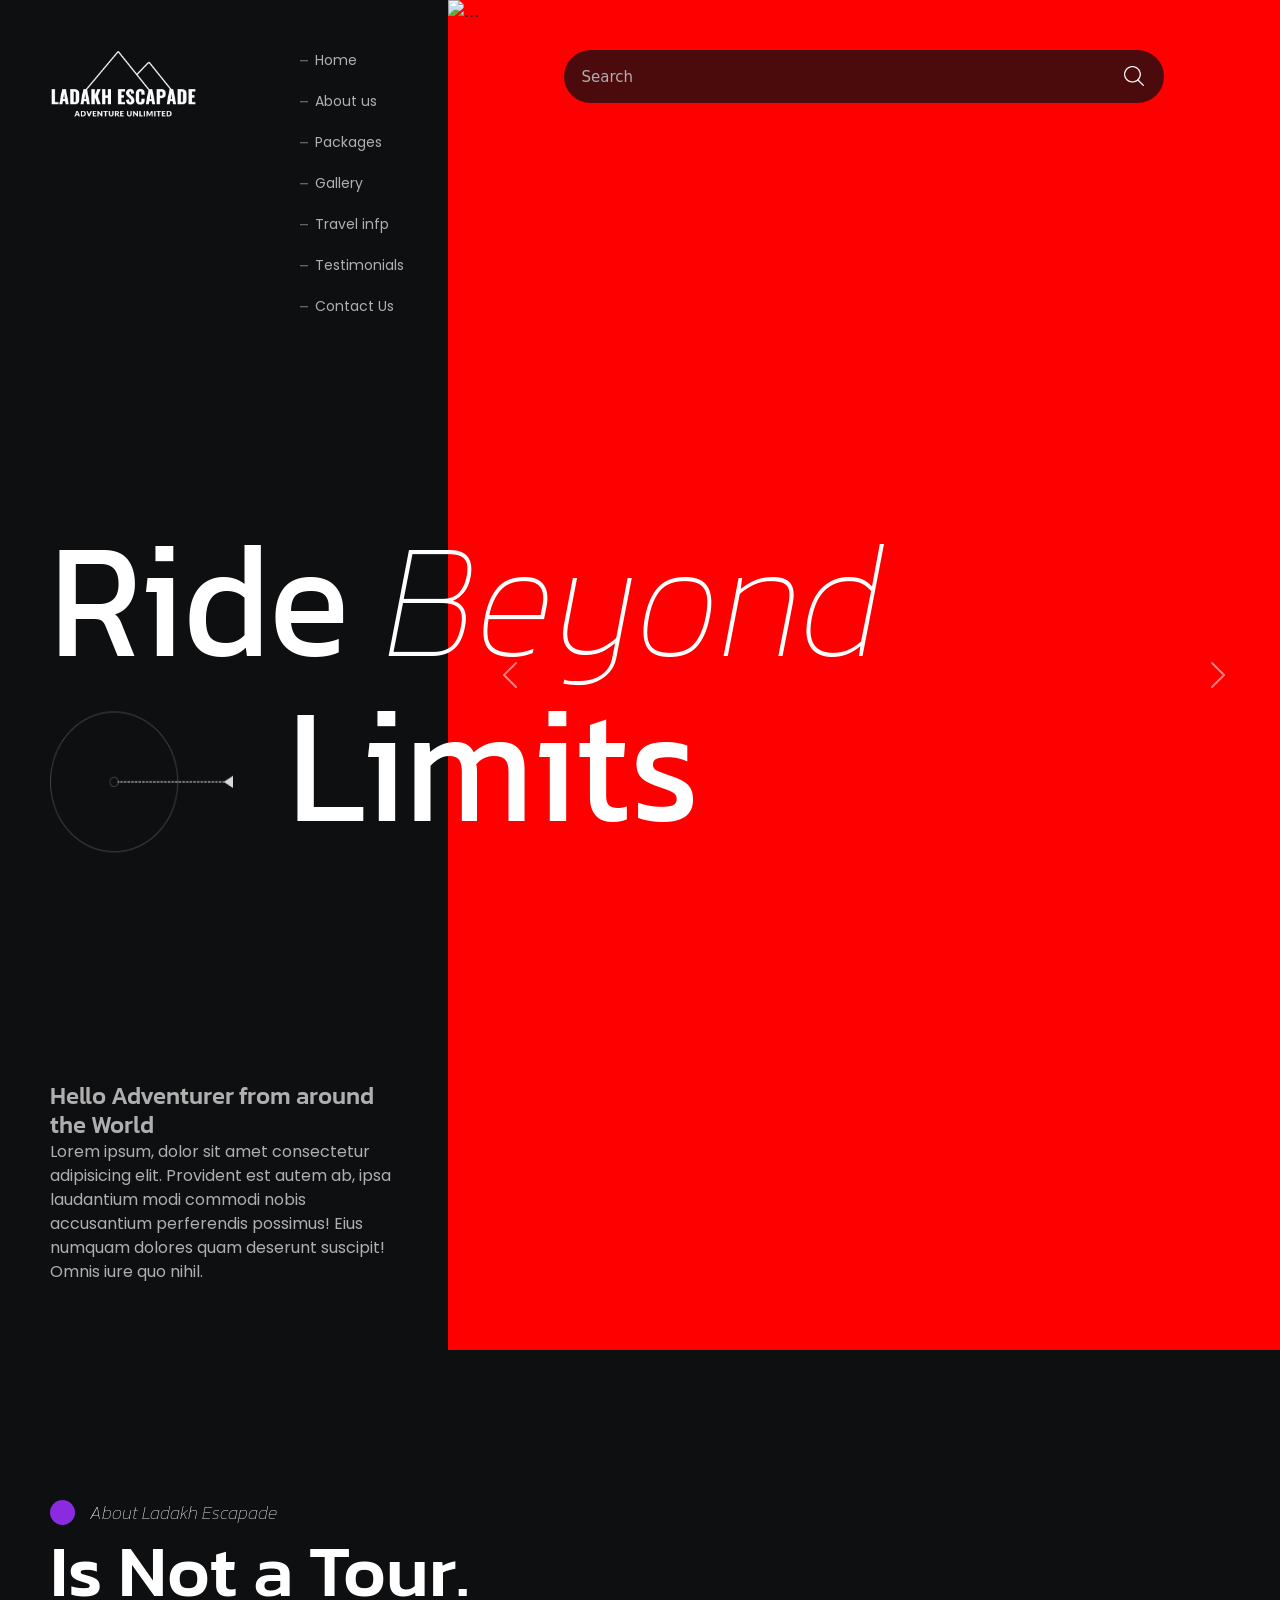
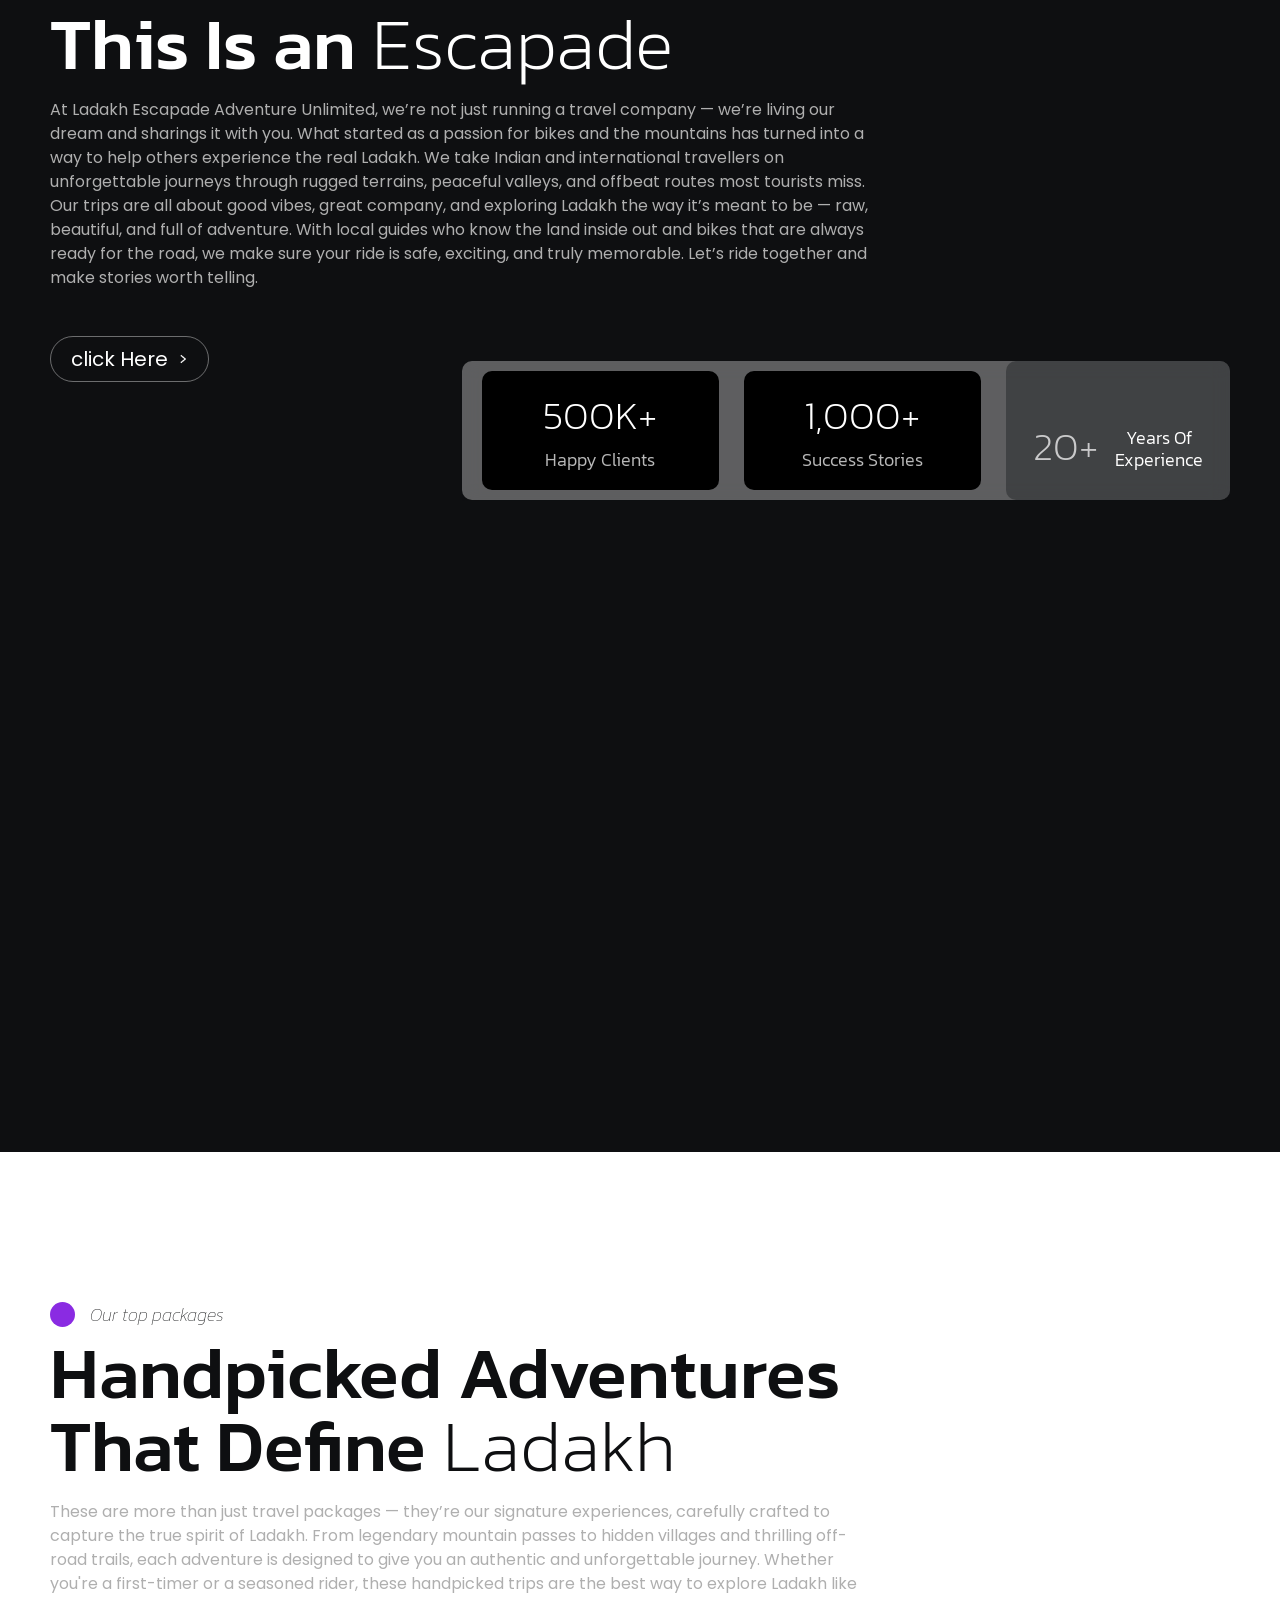
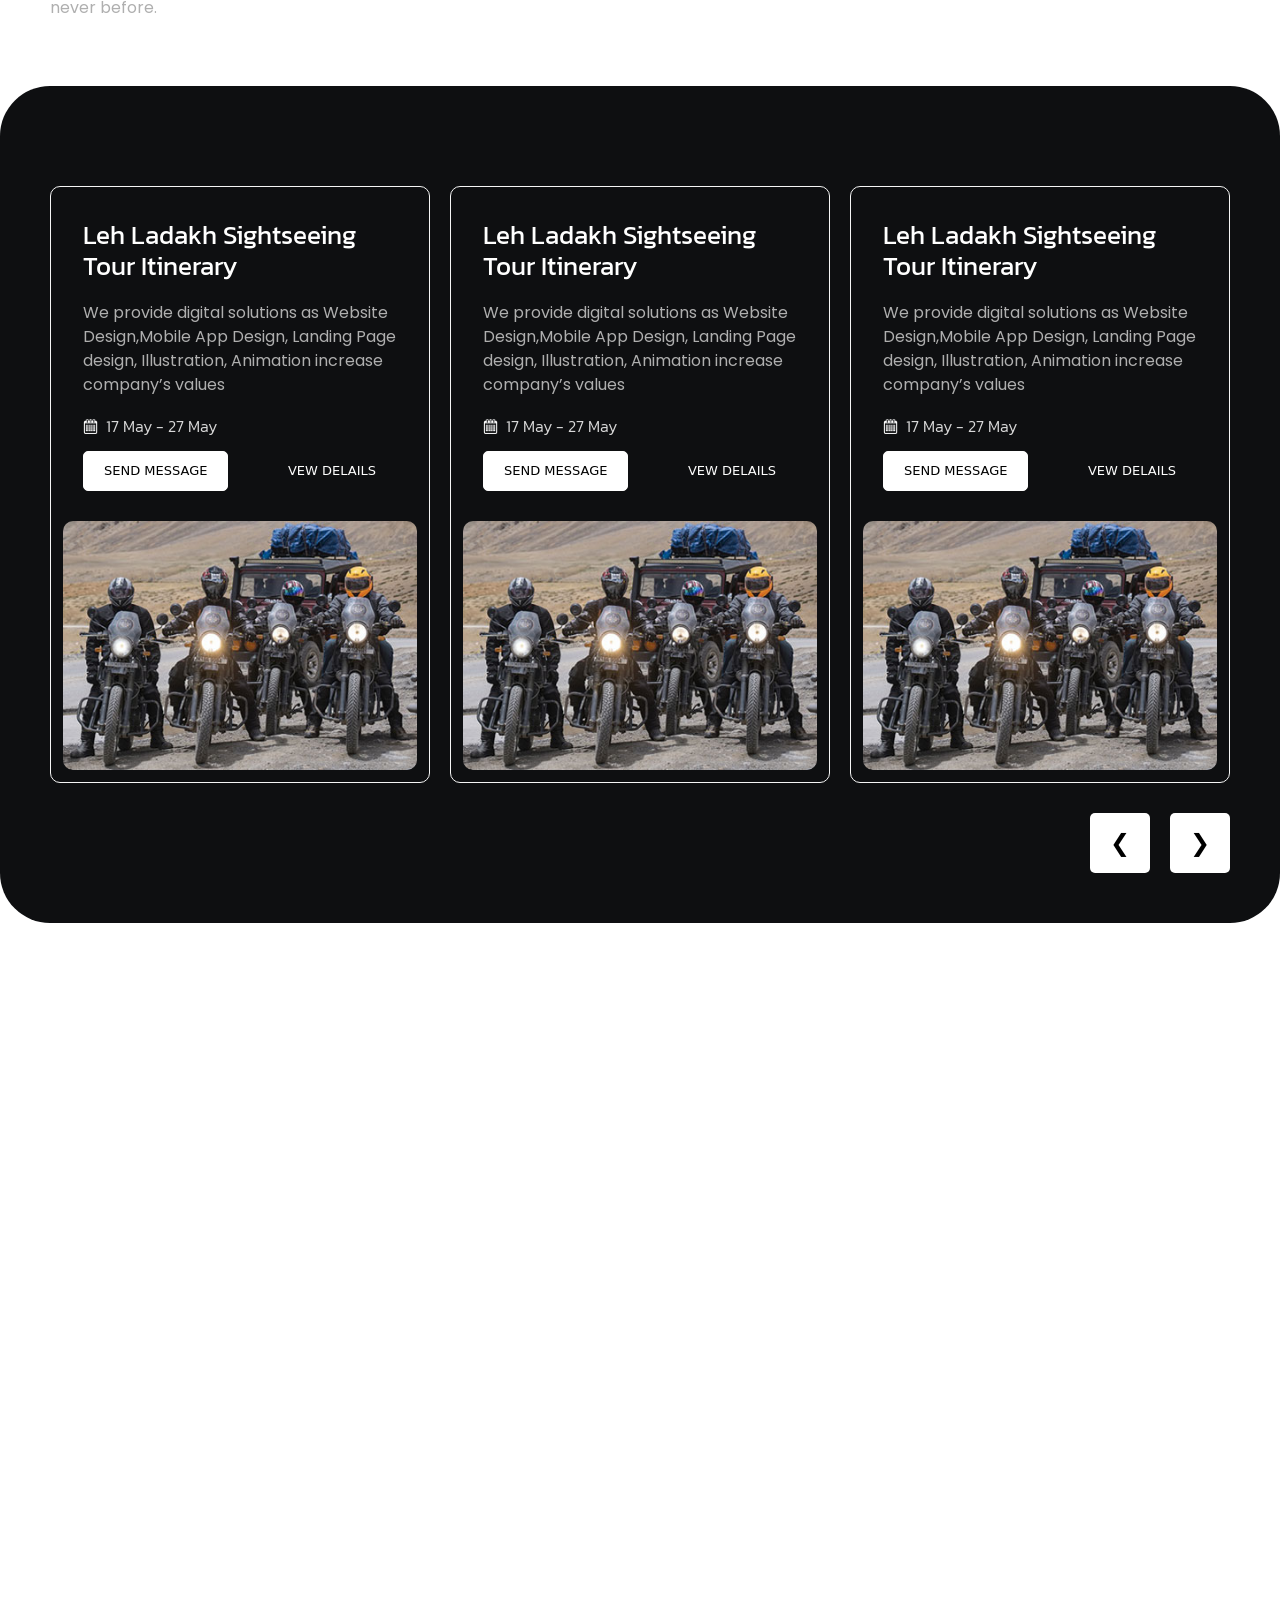
==== index.html @ 621aa6a3 "packages section added" ====
<!DOCTYPE html>
<html lang="en">

<head>
    <meta charset="UTF-8">
    <meta name="viewport" content="width=device-width, initial-scale=1.0">
    <title>Document</title>

    <link href="https://cdn.jsdelivr.net/npm/bootstrap@5.3.5/dist/css/bootstrap.min.css" rel="stylesheet"
        integrity="sha384-SgOJa3DmI69IUzQ2PVdRZhwQ+dy64/BUtbMJw1MZ8t5HZApcHrRKUc4W0kG879m7" crossorigin="anonymous">

        <link rel="stylesheet" href="https://cdnjs.cloudflare.com/ajax/libs/OwlCarousel2/2.3.4/assets/owl.carousel.min.css">
        <link rel="stylesheet" href="https://cdnjs.cloudflare.com/ajax/libs/OwlCarousel2/2.3.4/assets/owl.theme.default.min.css">
    <link rel="stylesheet" href="style/style.css">
    <link rel="stylesheet" href="style/media.css">

<body>


    <!-- offcanvas -->
    <div class="offcanvass">
        <div class="offnav">
            <div class="section1_left_top_chiled1 off_logo">
                <img src="./images/logo.png" class="stag" alt="">
            </div>
            <div class="mobile-bars close">
                <img src="./images/close-logo.png" class="stag" alt="">
            </div>
        </div>

        <div class="mobile_links">
            <ul>
                <a href="">
                    <li class="stag">Home</li>
                </a>
                <a href="">
                    <li class="stag">About us</li>
                </a>
                <a href="">
                    <li class="stag">Packages</li>
                </a>
                <a href="">
                    <li class="stag">Gallery</li>
                </a>
                <a href="">
                    <li class="stag">Travel infp</li>
                </a>
                <a href="">
                    <li class="stag">Testimonials</li>
                </a>
                <a href="">
                    <li class="stag">Contact Us</li>
                </a>
            </ul>
        </div>
        <hr>
        <div class="offcanvas_footer">
            <div class="location">
                <h4 class="stag2">Location</h4>
                <p class="stag2"> Skalzaling near main market</p>
                <h4 class="stag2">Gmail</h4>
                <p class="stag2"> hello@ladakhescapadeadventure.com</p>
                <h4 class="stag2">Links</h4>
                <img class="facebook stag2" src="./images/facebook.png" alt="">
                <img class="instagram stag2" src="./images/instagram.png" alt="">
            </div>
        </div>
    </div>




      <!-- section 1 -->

    <div class="section1">

        <div class="section1_left">
            <div class="section1_left_top">
                <div class="section1_left_top_chiled1">
                    <img src="./images/logo.png" alt="">



                </div>
                <div class="section1_left_top_chiled2">
                    <ul>
                        <a href="">
                            <li>Home</li>
                        </a>
                        <a href="">
                            <li>About us</li>
                        </a>
                        <a href="">
                            <li>Packages</li>
                        </a>
                        <a href="">
                            <li>Gallery</li>
                        </a>
                        <a href="">
                            <li>Travel infp</li>
                        </a>
                        <a href="">
                            <li>Testimonials</li>
                        </a>
                        <a href="">
                            <li>Contact Us</li>
                        </a>
                    </ul>
                    <div class="mobile-bars">
                        <img src="./images/bars.png" alt="" id="trigger">
                    </div>
                </div>

            </div>



            <div class="section1_left_bottom">
                <h1>Ride <span><i>Beyond</i></span> <br><img src="./images/Group 1.png" alt=""> Limits</h1>
              
            </div>
            <div class="hero_content">
                <h4>Hello Adventurer from around the World </h4>
                <p class="para">Lorem ipsum, dolor sit amet consectetur adipisicing elit. Provident est autem ab, ipsa laudantium
                    modi commodi nobis accusantium perferendis possimus! Eius numquam dolores quam deserunt suscipit!
                    Omnis iure quo nihil.</p>
            </div>

        </div>

        <div class="section1_right">
            <div class="search">

                <input type="text" placeholder="Search">
                <a href=""><img src="./images/search-interface-symbol.png" alt=""></a>
            </div>


            <div style="height: 100%; width: 100%;" id="carouselExampleFade" class="carousel slide carousel-fade">
                <div class="carousel-inner" style="height: 100%; width: 100%;">
                    <div class="carousel-item active" style="height: 100%; width: 100%; background-color: red;"
                        data-bs-interval="10000">
                        <img src="https://thedreamridersgroup.com/listing/9/Explore%20Ladakh%20on%20two%20wheels,Morey%20Plains.jpg"
                            class="d-block w-100" alt="..." style="height: 100%; width: 100%;">
                    </div>
                    <div class="carousel-item" style="height: 100%; width: 100%;" data-bs-interval="10000">
                        <img src="https://images.unsplash.com/photo-1667186664456-464c1fda29a4?fm=jpg&q=60&w=3000&ixlib=rb-4.0.3&ixid=M3wxMjA3fDB8MHxzZWFyY2h8N3x8bGFkYWtoJTIwYmlrZXxlbnwwfHwwfHx8MA%3D%3D"
                            alt="..." style="height: 100%; width: 100%;">
                    </div>
                    <div class="carousel-item" style="height: 100%; width: 100%;" data-bs-interval="10000">
                        <img src="https://blog.moustachescapes.com/wp-content/uploads/2024/01/6391db3874cf9_1670503224.jpg"
                            class="d-block w-100" alt="..." style="height: 100%; width: 100%;">
                    </div>
                </div>
                <button class="carousel-control-prev" type="button" data-bs-target="#carouselExampleFade"
                    data-bs-slide="prev">
                    <span class="carousel-control-prev-icon" aria-hidden="true"></span>
                    <span class="visually-hidden">Previous</span>
                </button>
                <button class="carousel-control-next" type="button" data-bs-target="#carouselExampleFade"
                    data-bs-slide="next">
                    <span class="carousel-control-next-icon" aria-hidden="true"></span>
                    <span class="visually-hidden">Next</span>
                </button>
            </div>



        </div>
    </div>







    <!-- video-section  -->


    <!-- <div class="parent">
        <video src="./videos/Bike video.mp4" autoplay muted loop class="hero-video"></video>
        <div class="video_text">
            <h3>You Only Live Once</h3>
            <h3><i>Make It Epic</i></h3>
        </div>
        <div class="mask">
            
        </div>
    </div> -->



    


    <!-- about section -->

    <div class="about">
        <div class="about-chiled1">
            <div class="about-chiled1-ka-chiled1 ">
                <div class="about-logo">
                    <!-- <img src="./images/logo.png" alt=""> -->
                </div>
                <!-- <div class="about-logo-heading"> -->
                <h3 class="section_small_heading"> <em> About Ladakh Escapade</em></h3>
                <!-- </div> -->

            </div>
            <div class="about-chiled1-ka-chiled2">
                <h2 class="section_main_heading">Is Not a Tour. <br> This Is an <span class="text_design">
                        Escapade</span></h2>
            </div>
            <div class="about-chiled1-ka-chiled3">
                <p class="para">At Ladakh Escapade Adventure Unlimited, we’re not just running a travel company — we’re living our
                    dream and sharings
                    it with you. What started as a passion for bikes and the mountains has turned into a way to help
                    others experience
                    the real Ladakh. We take Indian and international travellers on unforgettable journeys through
                    rugged terrains,
                    peaceful valleys, and offbeat routes most tourists miss. Our trips are all about good vibes, great
                    company, and
                    exploring Ladakh the way it’s meant to be — raw, beautiful, and full of adventure. With local guides
                    who know the
                    land inside out and bikes that are always ready for the road, we make sure your ride is safe,
                    exciting, and truly
                    memorable. Let’s ride together and make stories worth telling.
                </p>
            </div>
            <div class="about-chiled1-ka-chiled4">
               <a href=""><button class="button2">
                    <p>click Here</p>
                    <img src="./images/button-logo (2).png" alt="" class="button-logo">
 
                  </button>
                  </a>
                  
             
            



            </div>




        </div>
        


        <div class="about-chiled2 ">
            <div class="section3">

                <div class="section3-mid-chiled">
    
                    <div class="section3-chiled1-parent">
                        <div class="section3-chiled1">
                            <h4>500K+</h4>
                            <div class="section3-chiled1-chiled1">
                                <h5>Happy Clients</h5>
                            </div>
                        </div>
                        <div class="section3-chiled2">
                            <h4>1,000+</h4>
                            <div class="section3-chiled1-chiled2">
                                <h5>Success Stories</h5>
                            </div>
                        </div>
                    </div>
                    <div class="section3-chiled3">
                        <video src="./small_video/small_video.mp4" autoplay muted loop playsinline></video>
                        <div class="black-color">
                            <h4>20+</h4>
    
                            <h5> Years Of <br> Experience</h5>
                        </div>
    
    
                    </div>
                </div>
            </div>
        </div>
    </div>
  

<div class="about_img_parent">
    <div class="about_img">
        
    </div>
</div>





    <!-- packages section -->

<div class="packages">
    <div class="packages-heading-parent">
    <div class="packages-heading">
        <div class="about-chiled1-ka-chiled1 ">
            <div class="about-logo">
                <!-- <img src="./images/logo.png" alt=""> -->
            </div>
            <!-- <div class="about-logo-heading"> -->
            <h3 class="section_small_heading white-bg"> <em> Our top packages</em></h3>
            <!-- </div> -->

        </div>
        <div class="about-chiled1-ka-chiled2">
            <h2 class="section_main_heading">Handpicked Adventures <br> That Define<span class="text_design">
                Ladakh</span></h2>
        </div>
        <div class="about-chiled1-ka-chiled3">
            <p class="para">These are more than just travel packages — they’re our signature experiences, carefully crafted to
                capture the true spirit of Ladakh. From legendary mountain passes to hidden villages and thrilling off-road trails,
                each adventure is designed to give you an authentic and unforgettable journey. Whether you're a first-timer or a
                seasoned rider, these handpicked trips are the best way to explore Ladakh like never before.
            </p>
        </div>
          
    </div>
</div>
    <div class="packages-parent">
        <div class="owl-carousel owl-theme">
            <div class="item">
                <div class="package_detail">
                <div class="item-heading">
                    <h3>Leh Ladakh Sightseeing Tour Itinerary </h3>
                    <p class="para">We provide digital solutions as Website Design,Mobile App Design, Landing Page design, Illustration, Animation increase company’s values</p>
                    
                </div>
                <div class="item-dates">

                    <div class="calander">
                    <img src="./images/calendar.png" alt="">  
                </div>
                <h4> 17 May - 27 May</h4>
            </div>
            

              
                <div class="item-button">
                    <button class="packeges-button">SEND MESSAGE</button>
                    <button class="packeges-button2">VEW DELAILS</button>
                </div>
            </div>
                <div class="item-img">
                    <img src="./images/rocknroll-packages-img-1.jpg" alt="">
                </div>
            </div>
            <div class="item">
                <div class="package_detail">
                    <div class="item-heading">
                        <h3>Leh Ladakh Sightseeing Tour Itinerary </h3>
                        <p class="para">We provide digital solutions as Website Design,Mobile App Design, Landing Page design, Illustration, Animation increase company’s values</p>
                        
                    </div>
                    <div class="item-dates">
    
                        <div class="calander">
                        <img src="./images/calendar.png" alt="">  
                    </div>
                    <h4> 17 May - 27 May</h4>
                </div>
                
    
                  
                    <div class="item-button">
                        <button class="packeges-button">SEND MESSAGE</button>
                        <button class="packeges-button2">VEW DELAILS</button>
                    </div>
                </div>
                    <div class="item-img">
                        <img src="./images/rocknroll-packages-img-1.jpg" alt="">
                    </div>

            </div>
            <div class="item">
                <div class="package_detail">
                    <div class="item-heading">
                        <h3>Leh Ladakh Sightseeing Tour Itinerary </h3>
                        <p class="para">We provide digital solutions as Website Design,Mobile App Design, Landing Page design, Illustration, Animation increase company’s values</p>
                        
                    </div>
                    <div class="item-dates">
    
                        <div class="calander">
                        <img src="./images/calendar.png" alt="">  
                    </div>
                    <h4> 17 May - 27 May</h4>
                </div>
                
    
                  
                    <div class="item-button">
                        <button class="packeges-button">SEND MESSAGE</button>
                        <button class="packeges-button2">VEW DELAILS</button>
                    </div>
                </div>
                    <div class="item-img">
                        <img src="./images/rocknroll-packages-img-1.jpg" alt="">
                    </div>

            </div>
            <div class="item">
                <div class="package_detail">
                    <div class="item-heading">
                        <h3>Leh Ladakh Sightseeing Tour Itinerary </h3>
                        <p class="para">We provide digital solutions as Website Design,Mobile App Design, Landing Page design, Illustration, Animation increase company’s values</p>
                        
                    </div>
                    <div class="item-dates">
    
                        <div class="calander">
                        <img src="./images/calendar.png" alt="">  
                    </div>
                    <h4> 17 May - 27 May</h4>
                </div>
                
    
                  
                    <div class="item-button">
                        <button class="packeges-button">SEND MESSAGE</button>
                        <button class="packeges-button2">VEW DELAILS</button>
                    </div>
                </div>
                    <div class="item-img">
                        <img src="./images/rocknroll-packages-img-1.jpg" alt="">
                    </div>
            </div>
            <div class="item">
                <div class="package_detail">
                    <div class="item-heading">
                        <h3>Leh Ladakh Sightseeing Tour Itinerary </h3>
                        <p class="para">We provide digital solutions as Website Design,Mobile App Design, Landing Page design, Illustration, Animation increase company’s values</p>
                        
                    </div>
                    <div class="item-dates">
    
                        <div class="calander">
                        <img src="./images/calendar.png" alt="">  
                    </div>
                    <h4> 17 May - 27 May</h4>
                </div>
                
    
                  
                    <div class="item-button">
                        <button class="packeges-button">SEND MESSAGE</button>
                        <button class="packeges-button2">VEW DELAILS</button>
                    </div>
                </div>
                    <div class="item-img">
                        <img src="./images/rocknroll-packages-img-1.jpg" alt="">
                    </div>
            </div>
            <div class="item">
                <div class="package_detail">
                    <div class="item-heading">
                        <h3>Leh Ladakh Sightseeing Tour Itinerary </h3>
                        <p class="para">We provide digital solutions as Website Design,Mobile App Design, Landing Page design, Illustration, Animation increase company’s values</p>
                        
                    </div>
                    <div class="item-dates">
    
                        <div class="calander">
                        <img src="./images/calendar.png" alt="">  
                    </div>
                    <h4> 17 May - 27 May</h4>
                </div>
                
    
                  
                    <div class="item-button">
                        <button class="packeges-button">SEND MESSAGE</button>
                        <button class="packeges-button2">VEW DELAILS</button>
                    </div>
                </div>
                    <div class="item-img">
                        <img src="./images/rocknroll-packages-img-1.jpg" alt="">
                    </div>
            </div>
          
        </div>
        
     
        <div class="custom-nav  d-flex">
            <button class="custom-prev">❮</button>
            <button class="custom-next">❯</button>
        </div>
    </div>
</div>

<div class="third_section" style="height: 100vh; background-color: white;">

</div>


    







      
     


    <script src="https://cdn.jsdelivr.net/npm/bootstrap@5.3.5/dist/js/bootstrap.bundle.min.js"
        integrity="sha384-k6d4wzSIapyDyv1kpU366/PK5hCdSbCRGRCMv+eplOQJWyd1fbcAu9OCUj5zNLiq"
        crossorigin="anonymous"></script>
    <script src="https://cdnjs.cloudflare.com/ajax/libs/gsap/3.13.0/gsap.min.js"
        integrity="sha512-NcZdtrT77bJr4STcmsGAESr06BYGE8woZdSdEgqnpyqac7sugNO+Tr4bGwGF3MsnEkGKhU2KL2xh6Ec+BqsaHA=="
        crossorigin="anonymous" referrerpolicy="no-referrer"></script>
    <script src="https://cdnjs.cloudflare.com/ajax/libs/gsap/3.13.0/ScrollTrigger.min.js"
        integrity="sha512-P2IDYZfqSwjcSjX0BKeNhwRUH8zRPGlgcWl5n6gBLzdi4Y5/0O4zaXrtO4K9TZK6Hn1BenYpKowuCavNandERg=="
        crossorigin="anonymous" referrerpolicy="no-referrer"></script>


           <!-- jQuery -->
    <script src="https://code.jquery.com/jquery-3.7.1.min.js"></script>
    <!-- Owl Carousel JS -->
    <script src="https://cdnjs.cloudflare.com/ajax/libs/OwlCarousel2/2.3.4/owl.carousel.min.js"></script>


    <!-- <script src="https://unpkg.com/lenis@1.1.14/dist/lenis.min.js"></script> -->
    <script src="./javascript/script.js"></script>
    <script>
        gsap.to(".about_img", {
  backgroundPositionX: "50%",  // Move horizontally
  backgroundPositionY: "50%",  
//   scale: 1.2,
  y:0,
  // ease: "power4.out",
  scrollTrigger: {
      trigger: ".about_img_parent",
      start: "top 60%",
      end: "bottom 90%",
      scrub: 1,
      markers: true
  }
});
    </script>
</body>

</html>
---- style/style.css ----
/* para  */
@import url('https://fonts.googleapis.com/css2?family=Poppins:ital,wght@0,100;0,200;0,300;0,400;0,500;0,600;0,700;0,800;0,900;1,100;1,200;1,300;1,400;1,500;1,600;1,700;1,800;1,900&display=swap');

/* heading  */
@import url('https://fonts.googleapis.com/css2?family=Kanit:ital,wght@0,100;0,200;0,300;0,400;0,500;0,600;0,700;0,800;0,900;1,100;1,200;1,300;1,400;1,500;1,600;1,700;1,800;1,900&display=swap');

* {
    margin: 0;
    padding: 0;


}
body{
    background-color: #0E0F11;
}

h1,
h2,
h3,
h4,
h5 {
    font-family: "Kanit", sans-serif;
    color: #FFFFFF;
    margin: 0;

}

p,
li {
    font-family: "Poppins", sans-serif;
    color: #afafaf;


}


ul {
    list-style: none;


}

a {
    text-decoration: none;
    color: #AFAFAF
}



/* offcanva */




.offnav {
    display: flex;
    width: 100%;
}

.off_logo,
.close {
    width: 50%;
}

.close {
    display: flex;
    justify-content: end;
    align-items: center;
}

.offcanvass {
    width: 100%;
    height: 100vh;
    background-color: #0e0f11bf;
    position: fixed;
    z-index: -1;
    backdrop-filter: blur(10px);
    opacity: 0;
    top: 0;
    left: 0;
    padding: 30px 30px 30px 30px;
}

.mobile_links {
    padding: 50px 0px 10px 0px;
}

.mobile_links ul {
    padding: 0;
}

.mobile_links ul li {
    font-size: clamp(20px, 5vw, 30px);
    color: white;
    margin-bottom: 5px;
}

hr {
    color: white;
}

.location .facebook {
    height: 22px;
    margin-right: 10px;
}

.location .instagram {
    height: 20px;
}




/* button */

.button2 {
    position: relative;
    overflow: hidden;
    border: none;
    background-color: transparent;
    display: flex;
    align-items: center;
    border: 1px solid rgba(255, 255, 255, 0.392);
    padding: 7px 20px;
    border-radius: 50px;
}

.button2::before {
    display: flex;
    justify-content: start;
    align-items: center;
    content: "click Here";
    width: 100%;
    height: 100%;
    position: absolute;
    top: var(--before-top, 50px); 
    right: 0;
    color: #FFFFFF;
    font-family: "Poppins", sans-serif;
    z-index: 1;
    font-size: 20px;
    padding: 7px 20px;
}

.button2 p {
    margin: 0;
    color: #FFFFFF;
    font-size: 20px;
    z-index: 2;
}

.button-logo {
    height: 10px;
    width: 10px;
    margin-left: 10px;
    z-index: 2;
}




/* section 1  */



.section1 {
    display: flex;
    height: 150vh;





}

.section1_right {
    width: 65%;
    position: relative;
    display: flex;
    justify-content: center;

}




.section1_left {
    width: 35%;


    padding: 50px 50px 50px 120px;
    box-sizing: border-box;
    display: flex;
    flex-direction: column;
    justify-content: space-between;

}

.section1_right input {
    border-radius: 30px;
    width: 100%;
    height: 100%;
    background-color: #0e0f11be;
    color: white;
    border: 2px solid transparent;
    padding: 0 15px;
    transition: border 0.3s ease;
    position: relative;






}

.search {
    height: 53px;
    width: 72%;
    border-radius: 25px;
    position: absolute;
    z-index: 3;
    margin-top: 50px;




}

.search img {
    height: 20px;
    width: 20px;
    position: absolute;
    top: 16px;
    right: 20px;


}



.section1_right input:focus {
    outline: none;
}

.section1_right input::placeholder {
    color: #AFAFAF;
    font-size: 15px;


}



.section1_left_top {
    display: flex;


}



.section1_left_top_chiled1 {
    width: 67%;



}

.section1_left_top_chiled2 {
    width: 33%;
}

.section1_left_top_chiled1 img {
    height: 70px;

}


.section1_left_top_chiled2 li {
    position: relative;
    margin-bottom: 20px;
    font-size: 14px;
    transition: 0.2s ease;
}

.section1_left_top_chiled2 li::before {
    content: "";
    position: absolute;
    left: -15px;
    top: 50%;
    transform: translateY(-50%);
    width: 8px;
    height: 1.5px;
    background-color: gray;
    transition: 0.2s ease;


}


.section1_left_top_chiled2 li:hover {
    transform: translateX(8px);
    color: #D9D9D9;



}

.section1_left_top_chiled2 li:hover::before {
    width: 13px;
    background-color: #d9d9d9;


}



.section1_left_bottom h4 {
    font-size: 25px;
}

.section1_left_bottom p {
    font-weight: 300;
    margin-top: 15px;

}


.section1_left_bottom {
    z-index: 100;
    width: 90vw;
    position: relative;
    margin-top: 50px;
    height: auto;

}

.section1_left_bottom h1 {
    font-size: clamp(30px, 15vw, 150px);

    font-weight: 400;
    transform: scaleY(1.1);
    transform-origin: "center center";
    line-height: clamp(30px, 15vw, 150px);

}


.section1_left_bottom img {
    height: 128px;
    margin-right: 20px;
}


h1 span {
    font-weight: 100;
}

.hero_content {
    margin-top: 100px;

}

.hero_content h4 {
    color: #AFAFAF;

}

img {
    object-fit: cover;
}


.mobile-bars {
    display: none;
}









/* video section */

/* .parent {
    height: 100vh;
    width: 100%;
    position: relative;
 
 

}

.mask {
   
    width: 100%;
    height: 100vh;
    background-color: #0E0F11;

    -webkit-mask:
        linear-gradient(black, black),
        linear-gradient(white, white);
    -webkit-mask-composite: xor;
    -webkit-mask-size: 100%, 300px 200px;
    -webkit-mask-position: center;
    -webkit-mask-repeat: no-repeat;

    mask:
        linear-gradient(black, black),
        linear-gradient(white, white);
    mask-composite: exclude;
    mask-size: 100%, 500px 250px;
    mask-position: center;
    mask-repeat: no-repeat;
    position: relative;
}



.hero-video {
    height: 100%;
    width: 100%;
    object-fit: cover;
    position: absolute;
    top: 0;
}

.video_text {
    height: 100vh;
    width: 100%;
    position: absolute;
    z-index: 10;
    display: flex;
    justify-content: space-between;
    align-items: center;
    padding: 0px 120px;
    background-color: transparent
}

.video_text h3 {
    font-size: 60px;
    mix-blend-mode: difference;
    color: white;
    transform: scaleY(1.2);
    font-weight: 700;
 

}

.video_text h3:nth-child(2) {
    font-weight: 100;

} */








/* section 3 about section */



.section3-mid-chiled {

    z-index: 1;
    position: relative;
    background-color: #f7f7f758;
    display: flex;
    text-align: center;
    padding: 0px 0px 0px 20px;
    box-sizing: border-box;
    border-radius: 10px;


}

.section3-chiled1 {
    width: 47%;
    background-color: black;
    display: flex;
    flex-direction: column;
    align-items: center;
    border-radius: 10px;
    padding: 20px;

}

.section3-chiled2 {
    width: 47%;
    background-color: black;
    display: flex;
    flex-direction: column;
    align-items: center;
    padding: 20px;
    border-radius: 10px;
    margin: 0px 25px;
}

.section3-chiled3 {
    width: 30%;
    position: relative;
    border-radius: 10px;
    overflow: hidden;

    


}

.section3-chiled3 video{
    height: 100%;
    width: 100%;
    position: absolute;
    top: 0;
    left: 0;
    object-fit: cover;
    z-index: -1;
}

.black-color {
    height: 100%;
    width: 100%;
    display: flex;
    padding: 0px 10px;
    align-items: end;
    justify-content: space-evenly;
    background-color: #0e0f115a;

}

.section3 h4 {
    font-size: 40px;
    margin-bottom: 0px;
    font-weight: 200;

}

.section3 h5 {
    font-size: 18px;

    font-weight: 300;
    margin-bottom: 0px;
    color: rgba(255, 255, 255, 0.72);


}

.section3-chiled1-chiled1 {
    width: 80%;
    margin-top: 10px;
    


}

.section3-chiled1-chiled2 {
    width: 80%;
    margin-top: 10px;


}

.section3-chiled3 h4 {
    color: rgba(255, 255, 255, 0.72);

    margin-bottom: 30px;

}

.section3-chiled3 h5 {
    color: white;
    margin-bottom: 30px;

}

.section3-chiled1-parent {
    width: 70%;
    display: flex;
    text-align: center;
    padding: 10px 0px;
    box-sizing: border-box;


}
.section3{
    position: absolute;
    right: 120px;
    width: 50vw;
    bottom: -10%;
    backdrop-filter: blur(10px);
    animation-name: updown;
    animation-duration: 1s;
    animation-iteration-count: infinite;
    animation-direction: alternate;
}

@keyframes updown{
    0%{
        transform: translateY(0px);
    }

    100%{
        transform: translateY(10px);
    }
}







/* about section */

.about {
    /* height: 100vh; */
    width: 100%;
    /* background-color: aqua; */
    display: flex;
    padding: 200px 120px 50px 120px;
    box-sizing: border-box;
    position: relative;


}

.about-chiled1 {
    /* height: 100vh; */
    width: 70%;


}

.about-chiled2 {
    /* height: 100vh; */
    width: 30%;
    /* background-color: rgb(196, 206, 109); */


}

.about-logo {
    height: 25px;
    width: 25px;
    background-color: blueviolet;
    border-radius: 50%;

}

.about-chiled1-ka-chiled1 {
    display: flex;
    align-items: center;
}

.about-chiled1-ka-chiled2 {
    padding: 10px 0px;
}

.about-chiled1-ka-chiled4 {
    display: flex;
    padding-top: 30px;
   
}



.section_small_heading {
    font-size: 18px;
    font-weight: 100;
    margin-left: 15px;
    color: white;
}

.section_main_heading {
    font-size: clamp(35px ,5.7vw , 75px);
    line-height: clamp(40px , 5.7vw , 80px);
    font-weight: 450;
    margin-bottom: 7px;

}

.text_design {
    font-weight: 200;
}

.about_img_parent{
    width: 100%;
    height: 80vh;
    overflow: hidden;
    position: relative;
    z-index: -1 ;

}


.about_img {
    height: 100%;
    width: 100%;
    background-image: url(https://vl-prod-static.b-cdn.net/system/images/000/648/793/c92b0584062a8e301c1d5fe9bcd89fac/banner/DSC05656_4_11zon.jpg?1668168440);
    background-size: cover;
    background-position: top;

    

}




/* packages saction Heading */
.packages-heading-parent{
    position: sticky;
    top: -100px;
    padding: 200px 120px 100px 120px;
}

.packages-heading{
    width: 70%;

}

.packages-heading h2, .white-bg{
    color: #0E0F11;
}









/* packages saction */



.packages{
    background-color: rgba(255, 255, 255, 1);
    position: relative;
    /* z-index: -2; */
}


.packages-parent {
    /* position: relative; */
    padding: 100px 120px;
    box-sizing: border-box;           
       border-radius: 50px;
        /* margin-top: 200px; */
        background-color: #0e0f11;
        /* backdrop-filter: blur(10px); */
        position: relative;
        z-index: 1;
    
}

.item {
    /* height: 200px; */
    /* background: red; */
    border: 1px solid whitesmoke;
    color: white;
    border-radius: 10px;
    padding: 12px 12px;
    box-sizing: border-box;


 
}

.owl-dots {
    display: none !important;
}

/* Hide default nav arrows */
.owl-nav {
    display: none;
}

/* Custom navigation buttons */
/* .custom-nav {
    position: absolute;
    top: 50%;
    width: 100%;
    transform: translateY(-50%);
} */

.custom-prev, .custom-next {
    background: rgba(0,0,0,0.5);
    color: white;
    border: none;
    width: 40px;
    height: 60px;
    font-size: 24px;
    cursor: pointer;
    /* z-index: 10; */
    display: flex;
    align-items: center;
    justify-content: center;
    transition: all 0.3s ease;
    z-index: 100;
}

.custom-prev:hover, .custom-next:hover {
    background: rgba(0,0,0,0.8);
}

.custom-prev {
    left: 0;
    border-radius: 0 5px 5px 0;
}

.custom-next {
    right: 0;
    border-radius: 5px 0 0 5px;
}


.item-button{
    display: flex;
    justify-content: space-between;
    padding: 15px 0px 10px 0px;
}
.packeges-button{
    padding: 9px 20px;
    font-size: 13px;
    border-radius: 5px;
    border: 1px solid white;
    color: black;

    background-color: white;
    transition: all 0.3s ease;

    
}
.packeges-button:hover{
    border: 1px solid white;
    background-color: transparent;
    color: white;
    
        transition: all 0.3s ease-in-out;
}

.packeges-button2{
    /* border: 1px solid white; */
    border: 1px solid transparent;
 padding: 9px 20px;
 border-radius: 5px;
background-color: transparent;
color:#FFFFFF;
font-size: 13px;
transition: all 0.3s ease;
}

.packeges-button2:hover{
    border: 1px solid white;
    background-color: transparent;
    color: white;
    
        transition: all 0.3s ease-in-out;
}


.item-img img{
    border-radius: 10px;
}



.item-heading .para{
    padding: 20px 0px 20px 0px;
    margin-bottom: 0px;
    /* font-size: 15px; */
}
.item-heading h3{
font-weight: 400;
font-size: 26px;
}



.item-dates{
    display: flex;
    align-items: center;
    /* padding-top: 6px; */
 
}
.calander{
    height: 15px;
    width: 15px;
   margin-right: 8px;
   
}
.item-dates h4{
    font-size: 16px;
        color:#d9d9d9;
        font-weight: 300;

}

.package_detail{
    padding: 20px;
}
/* .item-dates span{
    font-size: 18px;
        color:white;
        padding-left: 5px;
        font-weight: 400;


} */



/* packages saction Button*/

.custom-nav{
    margin-top: 30px;
    justify-content: right;
    gap: 20px;
}

.custom-nav button{
    border-radius: 5px;
    /* margin-right: ; */
    padding: 30px;
    background-color: white;
    color: black;
}

.custom-nav button:hover{
    background-color: #dfdfdf;
    scale: 1.05;
}
---- style/media.css ----
/* responsive  */

@media (min-width: 2000px) {
    .section1 {
        display: flex;
        height: 100vh;

    }
}

@media (max-width: 1400px) and (min-height: 1000px) {
    .section1 {
        height: 110vh;

    }

}

@media (max-width: 1400px) {


    .section1_left {
        padding: 50px 50px 50px 50px;

    }

    .about {
        padding: 150px 50px 50px 50px;
    }

    .section3 {
        width: 60vw;
        right: 50px;
    }
    
    .packages-heading-parent{
        padding: 150px 50px 50px 50px;

    }
    .packages-parent {
        padding: 100px 50px 50px 50px;

    }
     
}

@media (max-width: 1200px) and (max-height:1400px) {

    .section1 {
        display: flex;
        height: 80vh;

    }

    .section1_right {
        width: 55%;
    }

    .section1_left {
        width: 45%;
    }
}



@media (max-width:1200px) and (max-height: 900px) {
    .section1_right {
        width: 55%;
    }

    .section1_left {
        width: 45%;
    }

    .section1 {
        display: flex;
        height: 135vh;

    }


}

@media (max-width: 1080px) {

    .about-chiled1 {
        width: 85%;
    }
    .about-chiled2 {
        width: 15%;
    }

    /* .section_main_heading {
        font-size: 70px;
        line-height: 80px;
    
    } */

    .section_main_heading {
        font-size: clamp(35px ,7vw , 70px);
        line-height: clamp(40px , 7vw , 75px);
    
    }


    .packages-heading{
        width: 85%;
    }
   

}


@media (max-width: 1000px) {
    .section1_left {
        padding: 30px 30px 50px 30px;
    }

    .hero_content {
        margin-top: 70px;
    }

    .section1_left_top_chiled1 img {
        height: 50px;
    }

    .section1_left_top_chiled2 ul {
        padding: 0;
    }

    .section1_left_top_chiled2 li {
        margin-bottom: 15px;
    }

    .section1_left_bottom h1 {
        font-size: clamp(30px, 15vw, 90px);
        line-height: clamp(30px, 15vw, 90px)
    }

    .section1_left_bottom img {
        height: 100px;
    }

    .search {
        height: 38px;
        margin-top: 30px;
    }

    .search img {
        top: 9px;
    }

    .about {
        padding: 100px 30px 50px 30px;
    }
    .section3 h4{
        font-size: 30px;
    }
    .section3 h5 {
        font-size: 15px;
    }

    .section3 {
        width: 70vw;
        right: 30px;
    }
    .packages-heading-parent{
        padding: 100px 30px 50px 30px;

    }
    .packages-parent {
        padding: 100px 30px 50px 30px;

    }

   
 
}

@media (max-width: 1000px) and (min-height: 1100px) {

    .section1 {
        height: 75vh;
    }


}

@media (max-width:800px) and (min-height: 1000px) {

    .section1 {
        height: 90vh;
    }


}

@media (max-width:1100px) and (max-height: 700px) {

    .section1 {
        height: 172vh;
    }


}


@media (max-width: 850px) {
    /* .section_main_heading {
        font-size: 60px;
        line-height:70px;
    } */

    .about-chiled2 {
        width: 5%;
    }
    .about-chiled1 {
        width: 95%;
    }


    .packages-heading{
        width: 95%;
    }
}
@media (max-width: 770px) {
    
    .about-chiled2 {
        width: 0%;
    }
    .about-chiled1 {
        width:100%;
    }

    .packages-heading{
        width: 100%;
    }
}








@media (max-width: 660px) {

    .para{
        font-size: 14px;
    }

    .section1 {
        height: auto;
        flex-direction: column;
    }

    .section1_left{
        padding: 30px 10px 50px 10px;
    }


    .section1_left_top_chiled2 ul {
        display: none;
    }

    .section1_left_top_chiled2 {
        display: flex;
        align-items: center;
        justify-content: flex-end;
    }

    .section1_right {
        width: 100%;
        height: 50vh;

    }

    .section1_left {
        width: 100%;
    }

    .search {
       margin-top: 20px;
       width: 60%;
     
    }
    .section1_right input::placeholder {
        font-size: 14px;
    }

    .search img {
       height: 15px;
       width: 15px;
       top: 12px;
       right: 15px;
    }


    .mobile-bars {
        display: flex;

    }

    .mobile-bars img {
        height: 35px;
    }

    .section1_left_bottom {
        margin-top: 95px;
    }
    

    .about{
        flex-direction: column;
        padding: 80px 10px 50px 10px;
    }

    .about-chiled2 {
        width: 100%;
        margin-top: 30px;
    }

    .section3{
        width: 100%;
        position: static;
    }
    
    .section_main_heading {
       margin-bottom: 5px;
    }
    .about-chiled1-ka-chiled4 {
        padding-top: 25px;
    }
      
    .packages-heading-parent{
        padding: 80px 10px 50px 10px;

    }
    .packages-parent {
        padding: 80px 10px 50px 10px;

    }

    
}


@media (max-width: 550px) {

    
.section3-chiled1-parent {
    flex-direction: column;
    padding: 10px 20px 10px 0px;
    box-sizing: border-box;
    width: 60%;
}
.section3-chiled3{
    width: 40%;
}

.section3-chiled2{
    margin: 0;
}

.section3-chiled1, .section3-chiled2 {
    /* height: 150px; */
    width: 100%;
    }
    .section3-chiled2 {
        margin-top: 20px;
    } 

    .black-color{
        flex-direction: column;
        justify-content: end;
    }

    .section3 h4 {
        margin-bottom: 5px;
    }

}
@media (max-width: 402px) {
    .section3-chiled1, .section3-chiled2{
        padding: 10px;
    }

    .section3-chiled1-chiled2, .section3-chiled1-chiled1 {
        width: 80%;
        margin-top: 3px;
    }

    .section3-chiled2{
        margin-top: 10px;
    }

    .section3-chiled1-parent {
        flex-direction: column;
        padding: 10px 10px 10px 0px;
    }

    .section3-mid-chiled{
        padding-left: 10px;
    }

}

@media(max-width: 400px) and (max-height: 700px){
    .mobile_links{
        padding: 30px 0px 0px 0px;
    }

    .mobile_links ul li{
   
    margin-bottom: 7px;
}

.search {
    height: 34px;
}
  .search img {
    top: 11px;
    height: 13px;
    width: 13px;
}
.section1_right input::placeholder {
    font-size: 12px;

}

}
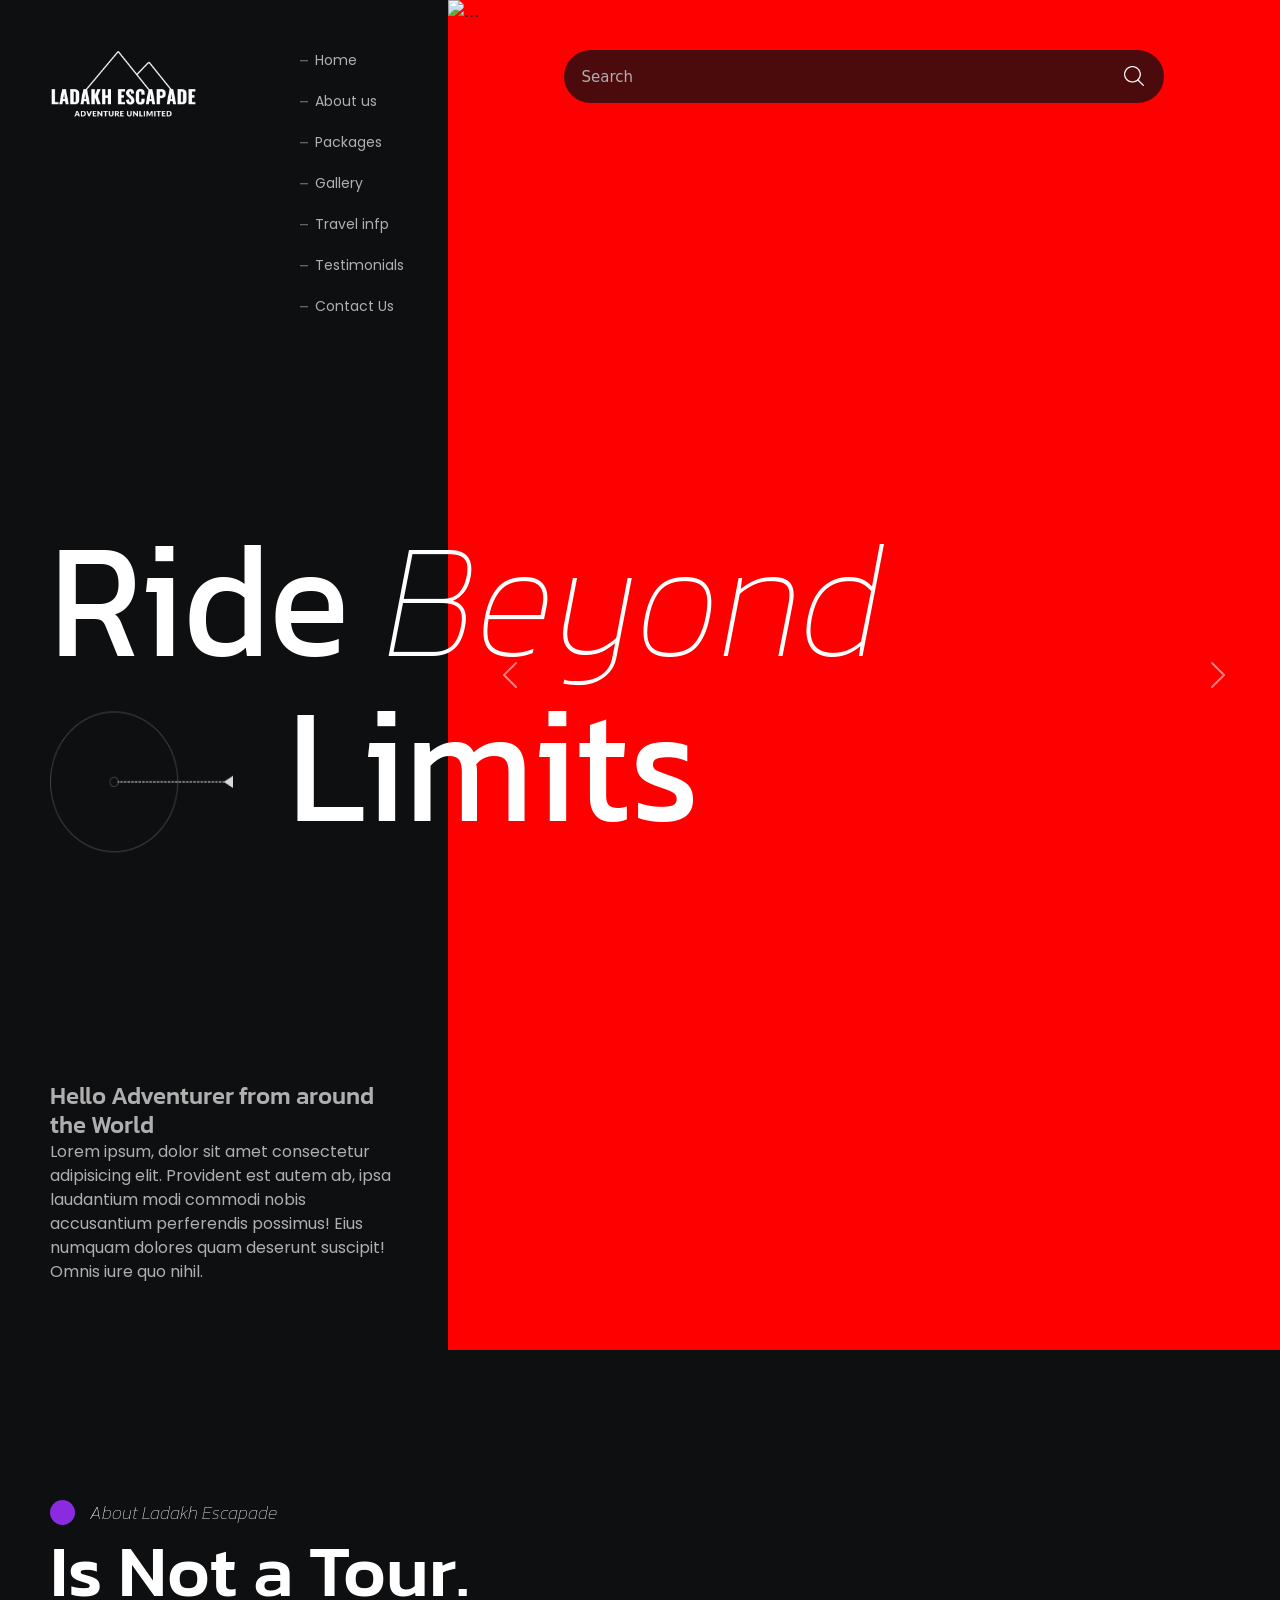
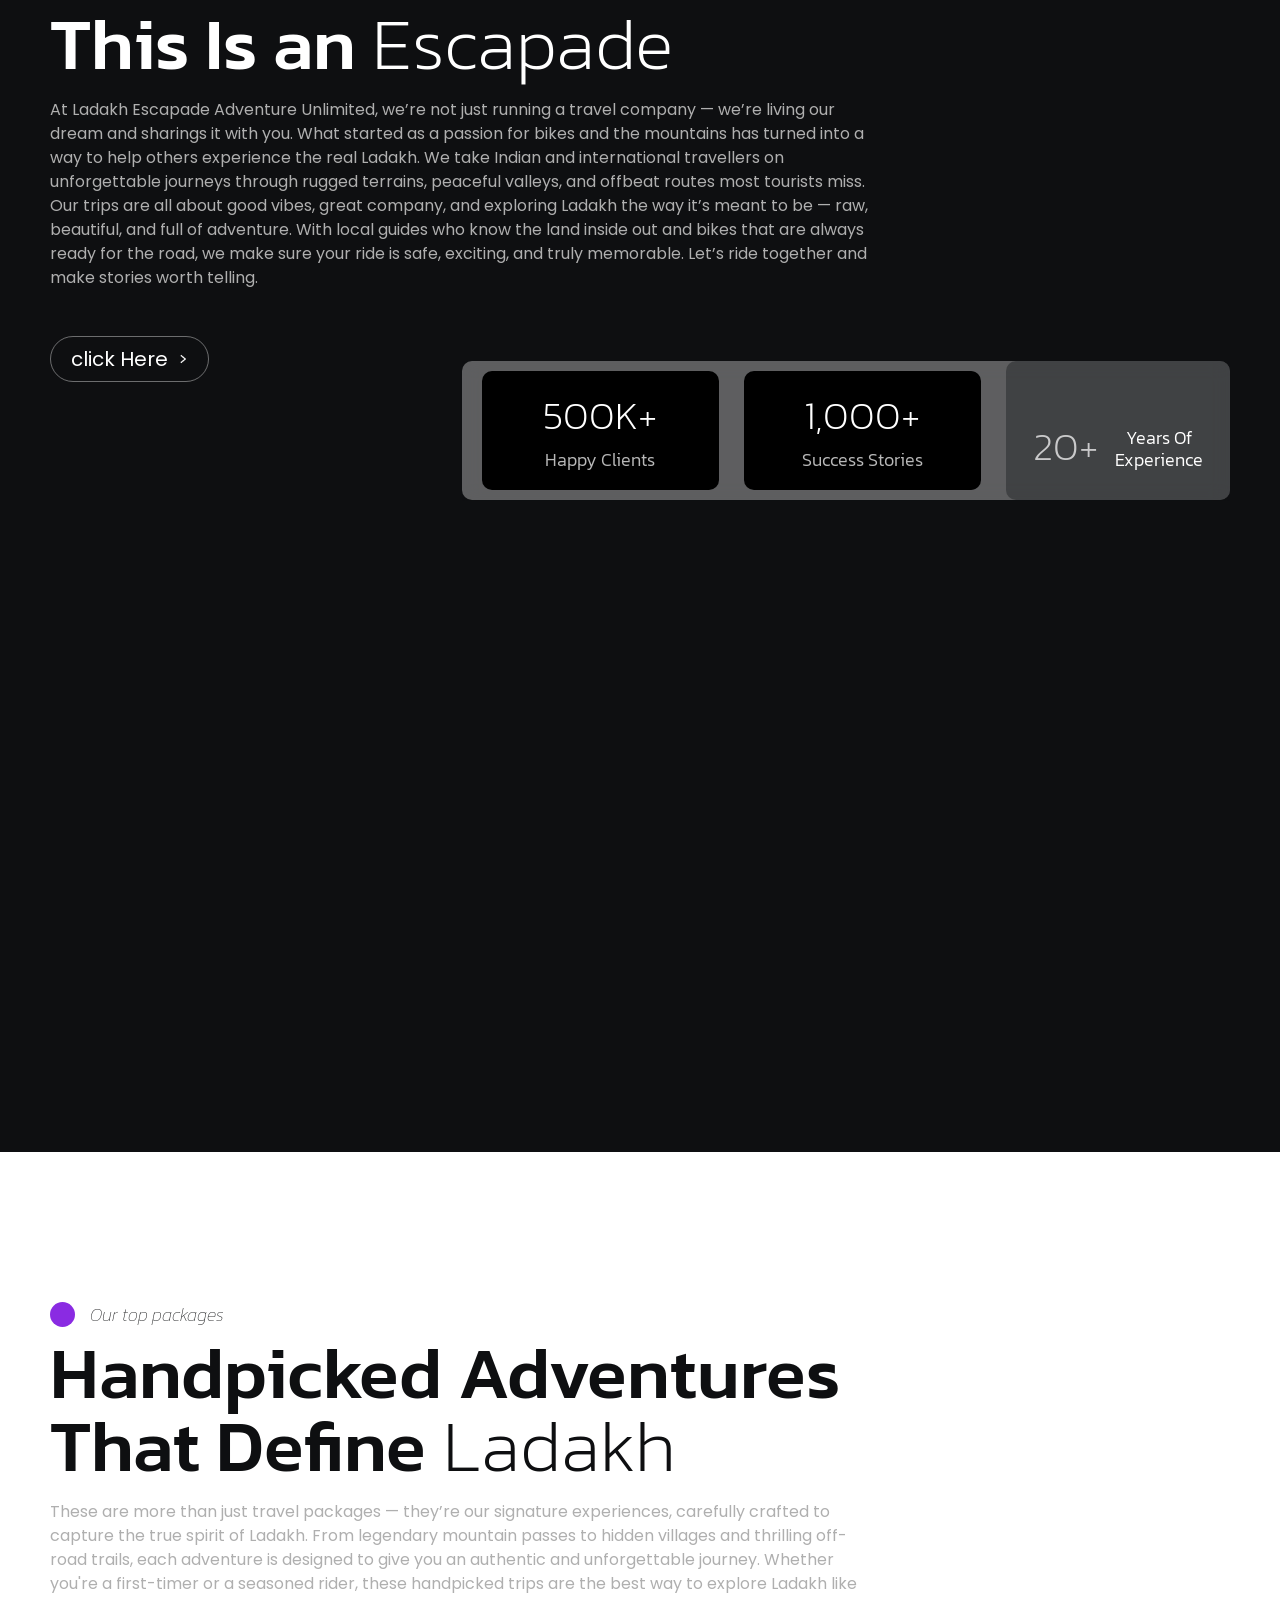
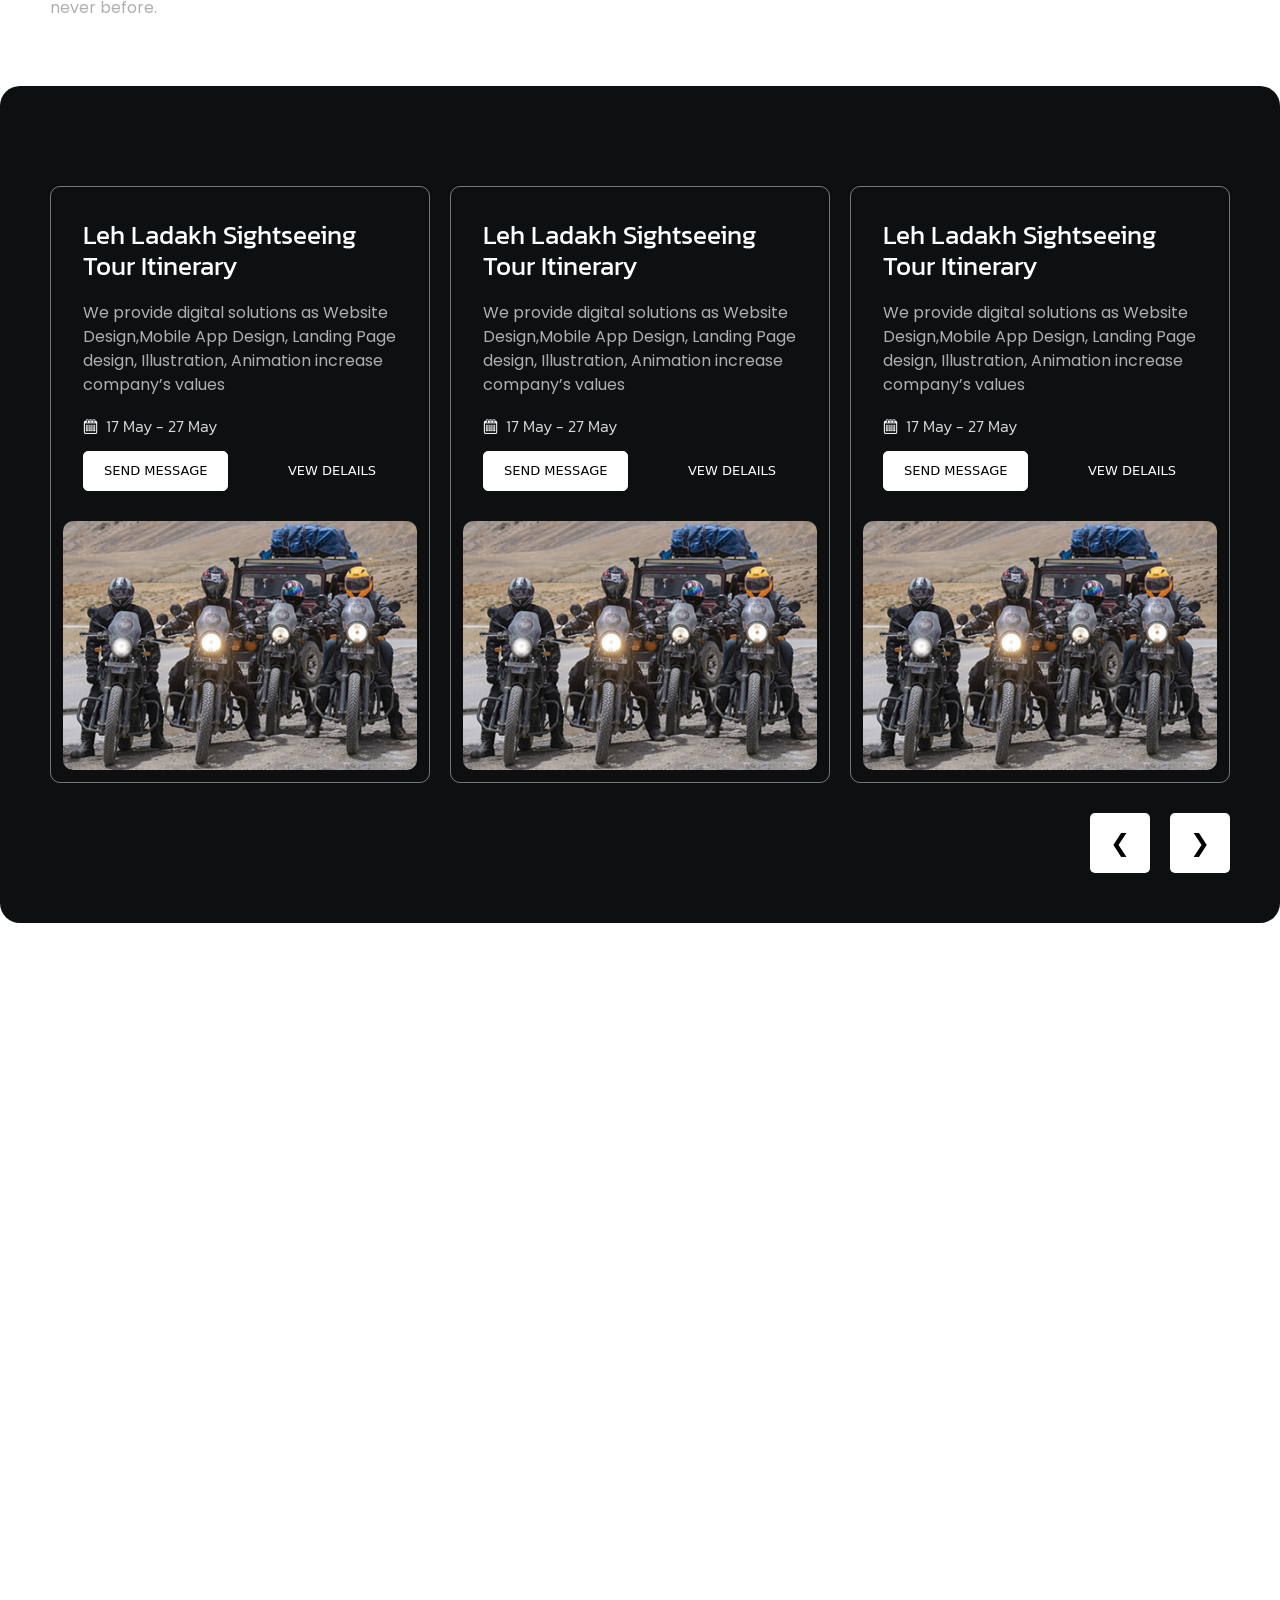
==== commit d89e56a4: "iphone minor changes in packages section" ====
--- a/index.html
+++ b/index.html
@@ -541,7 +541,6 @@
       start: "top 60%",
       end: "bottom 90%",
       scrub: 1,
-      markers: true
   }
 });
     </script>
--- a/style/style.css
+++ b/style/style.css
@@ -753,7 +753,7 @@
     /* position: relative; */
     padding: 100px 120px;
     box-sizing: border-box;           
-       border-radius: 50px;
+    border-radius: 20px;
         /* margin-top: 200px; */
         background-color: #0e0f11;
         /* backdrop-filter: blur(10px); */
@@ -765,7 +765,7 @@
 .item {
     /* height: 200px; */
     /* background: red; */
-    border: 1px solid whitesmoke;
+    border: 1px solid rgba(245, 245, 245, 0.459);
     color: white;
     border-radius: 10px;
     padding: 12px 12px;
--- a/style/media.css
+++ b/style/media.css
@@ -36,6 +36,7 @@
     .packages-heading-parent{
         padding: 150px 50px 50px 50px;
 
+
     }
     .packages-parent {
         padding: 100px 50px 50px 50px;
@@ -166,12 +167,14 @@
     }
     .packages-heading-parent{
         padding: 100px 30px 50px 30px;
+        top: -50px;
 
     }
     .packages-parent {
         padding: 100px 30px 50px 30px;
-
-    }
+    }
+
+
 
    
  
@@ -335,6 +338,7 @@
       
     .packages-heading-parent{
         padding: 80px 10px 50px 10px;
+        top: -40px;
 
     }
     .packages-parent {
@@ -380,7 +384,62 @@
         margin-bottom: 5px;
     }
 
-}
+
+
+    /* packages section  */
+
+    .packages-parent {
+        padding: 50px 10px 50px 10px;
+        border-radius: 20px;
+    }
+
+    .package_detail{
+        padding: 10px;
+    }
+
+    .custom-nav button{
+        padding: 20px;
+        font-size: 13px;
+    }
+
+    .item-heading .para{
+    padding: 15px 0px 15px 0px;
+}
+
+    .custom-prev, .custom-next{
+        height: auto;
+        width: auto;
+    }
+}
+
+
+@media (max-width: 450px){
+    /* packages  */
+
+    .packages-heading-parent{
+        position: static;
+        padding-bottom: 20px;
+    }
+
+    .packages-parent{
+        border-radius: 10px;
+    }
+
+    .custom-nav button{
+        padding: 15px;
+        font-size: 12px;
+    }
+    .custom-nav {
+        margin-top: 20px;
+        gap: 10px;
+    }
+    .package_detail{
+        padding: 0;
+    }
+}
+
+
+
 @media (max-width: 402px) {
     .section3-chiled1, .section3-chiled2{
         padding: 10px;
@@ -403,6 +462,13 @@
     .section3-mid-chiled{
         padding-left: 10px;
     }
+
+
+    
+
+    
+    
+
 
 }
 
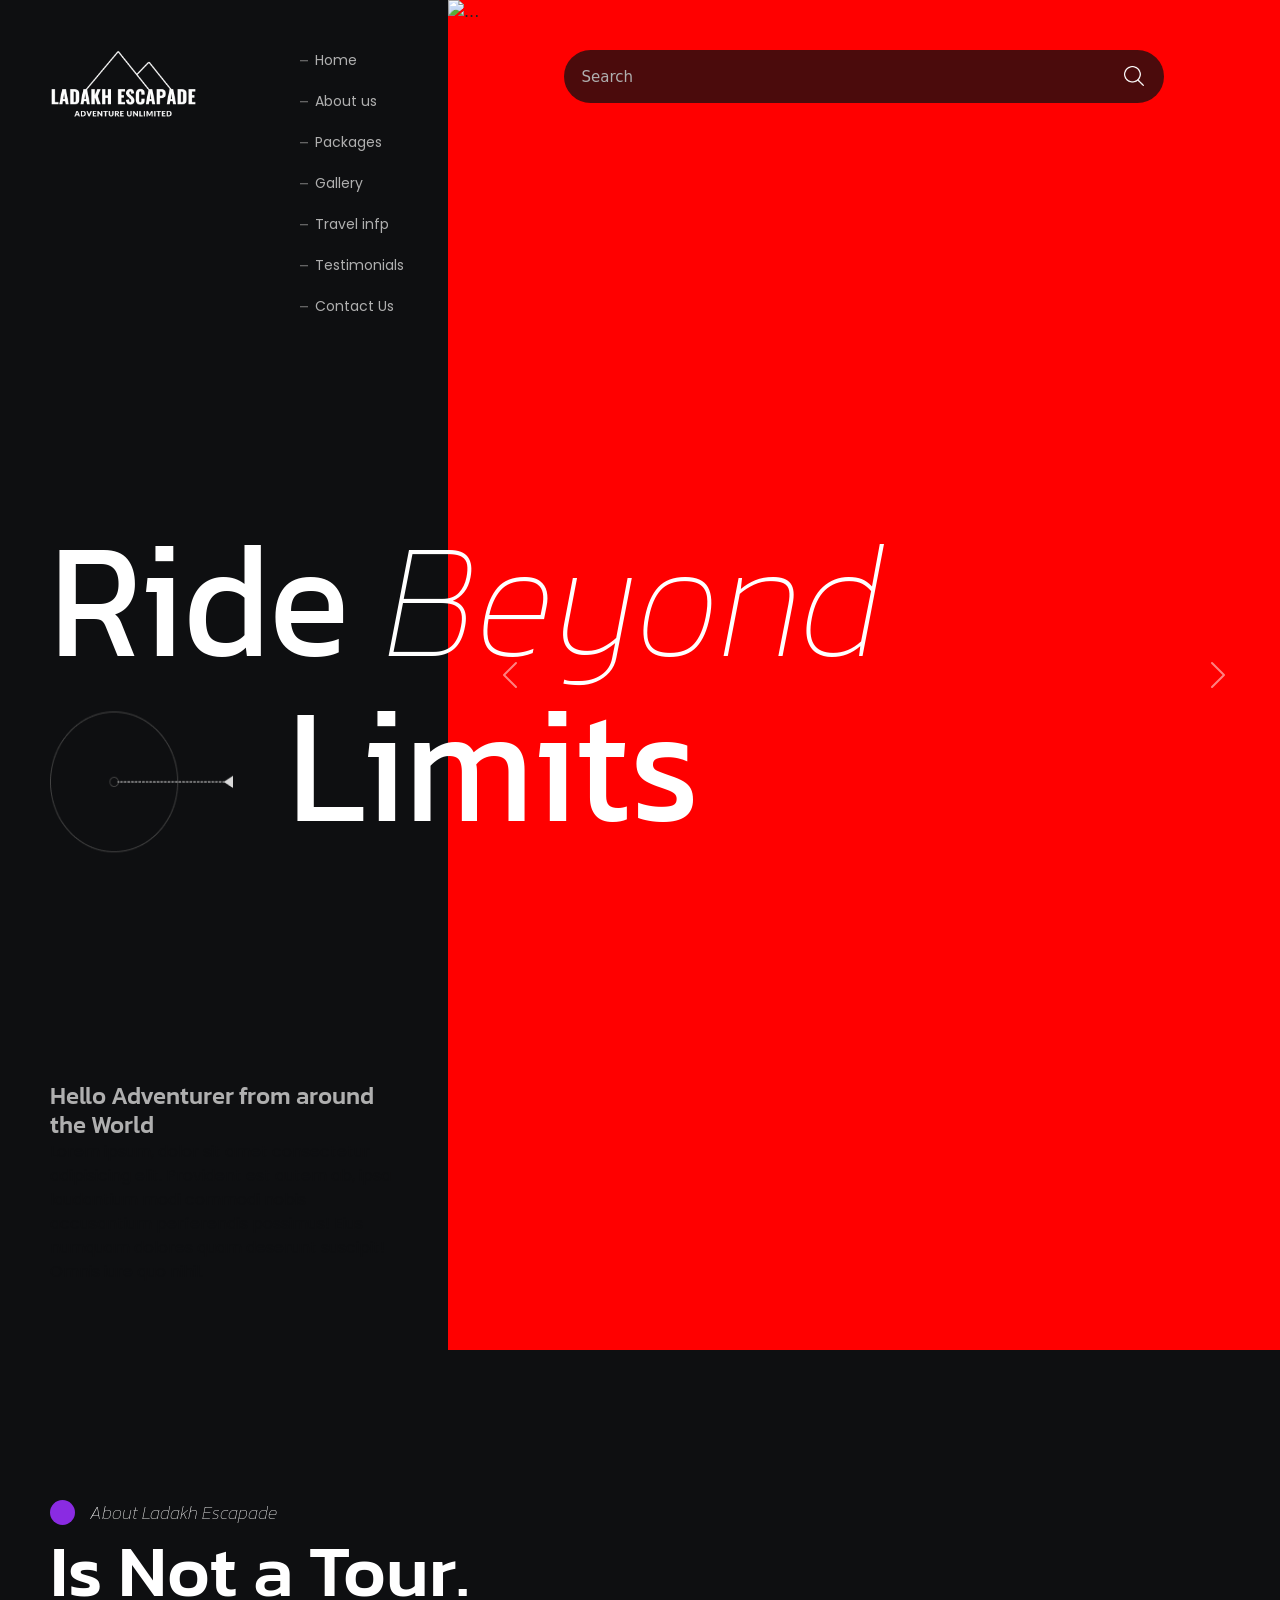
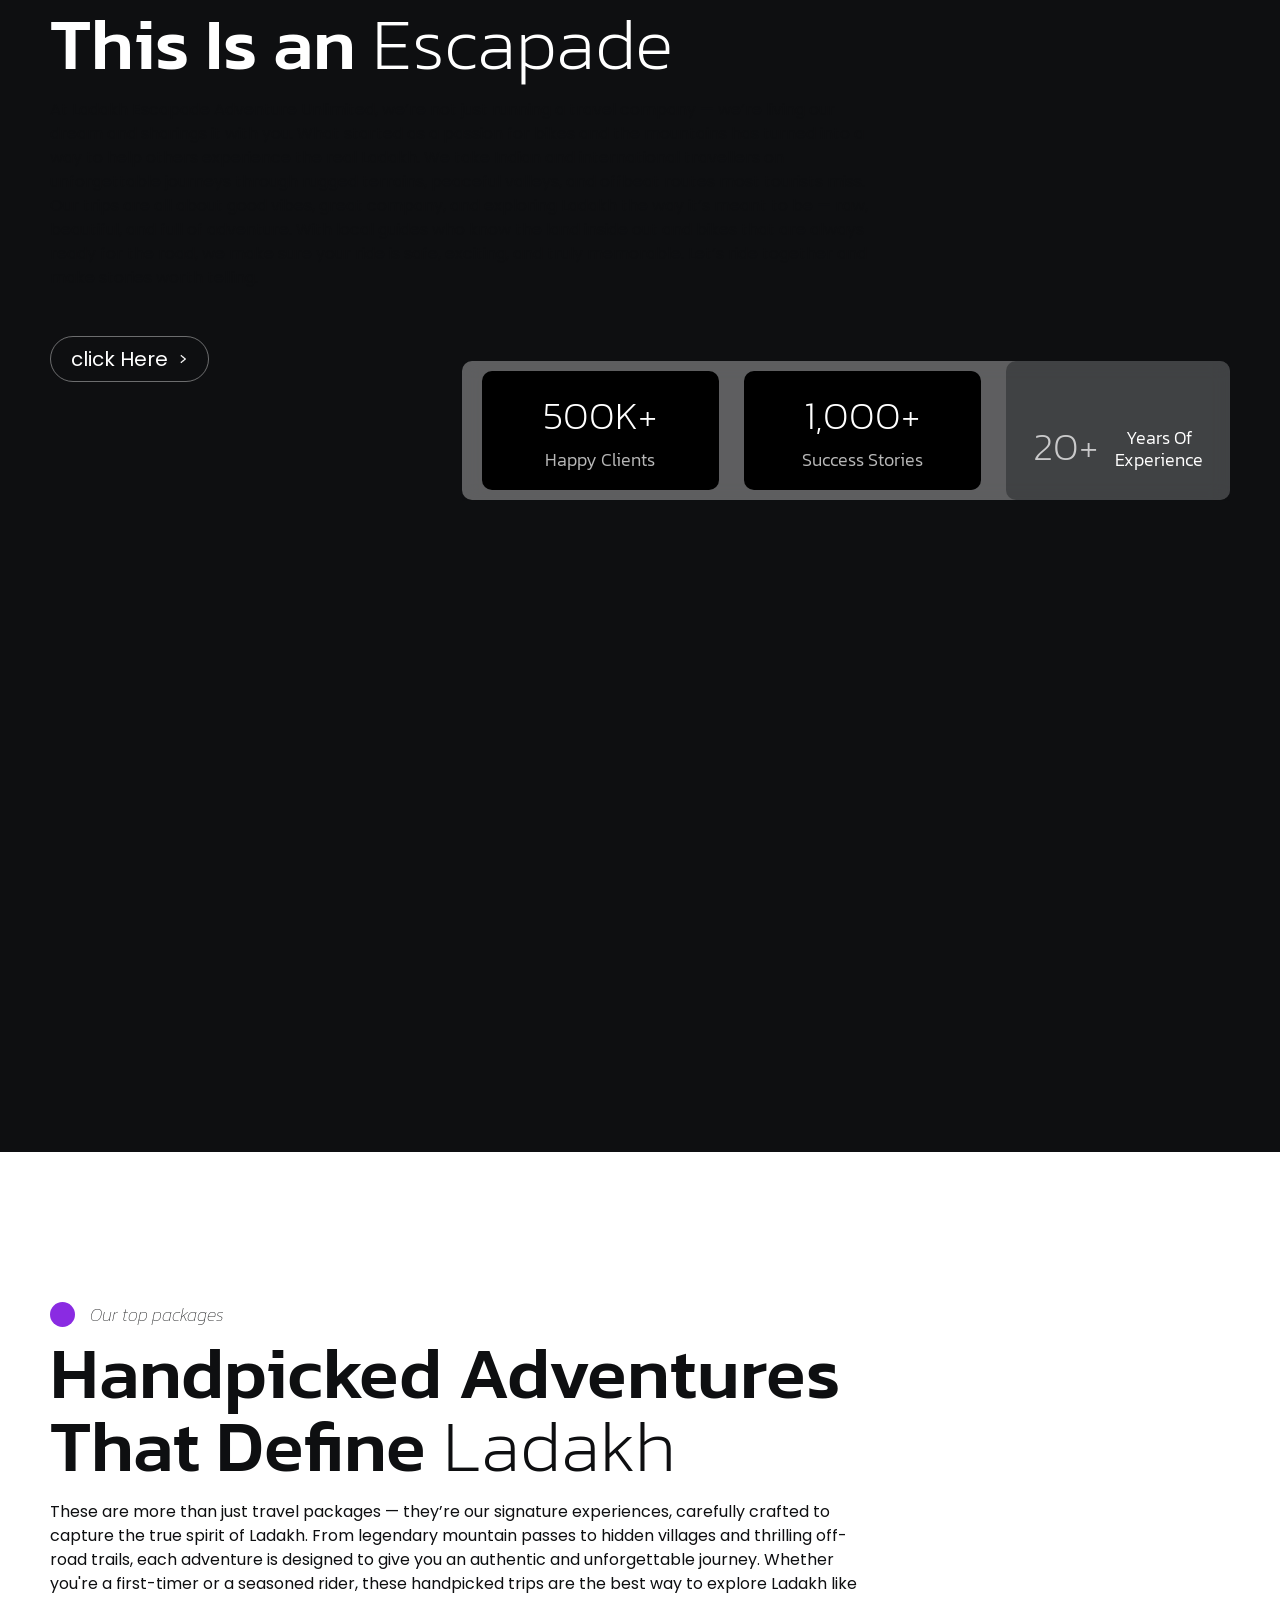
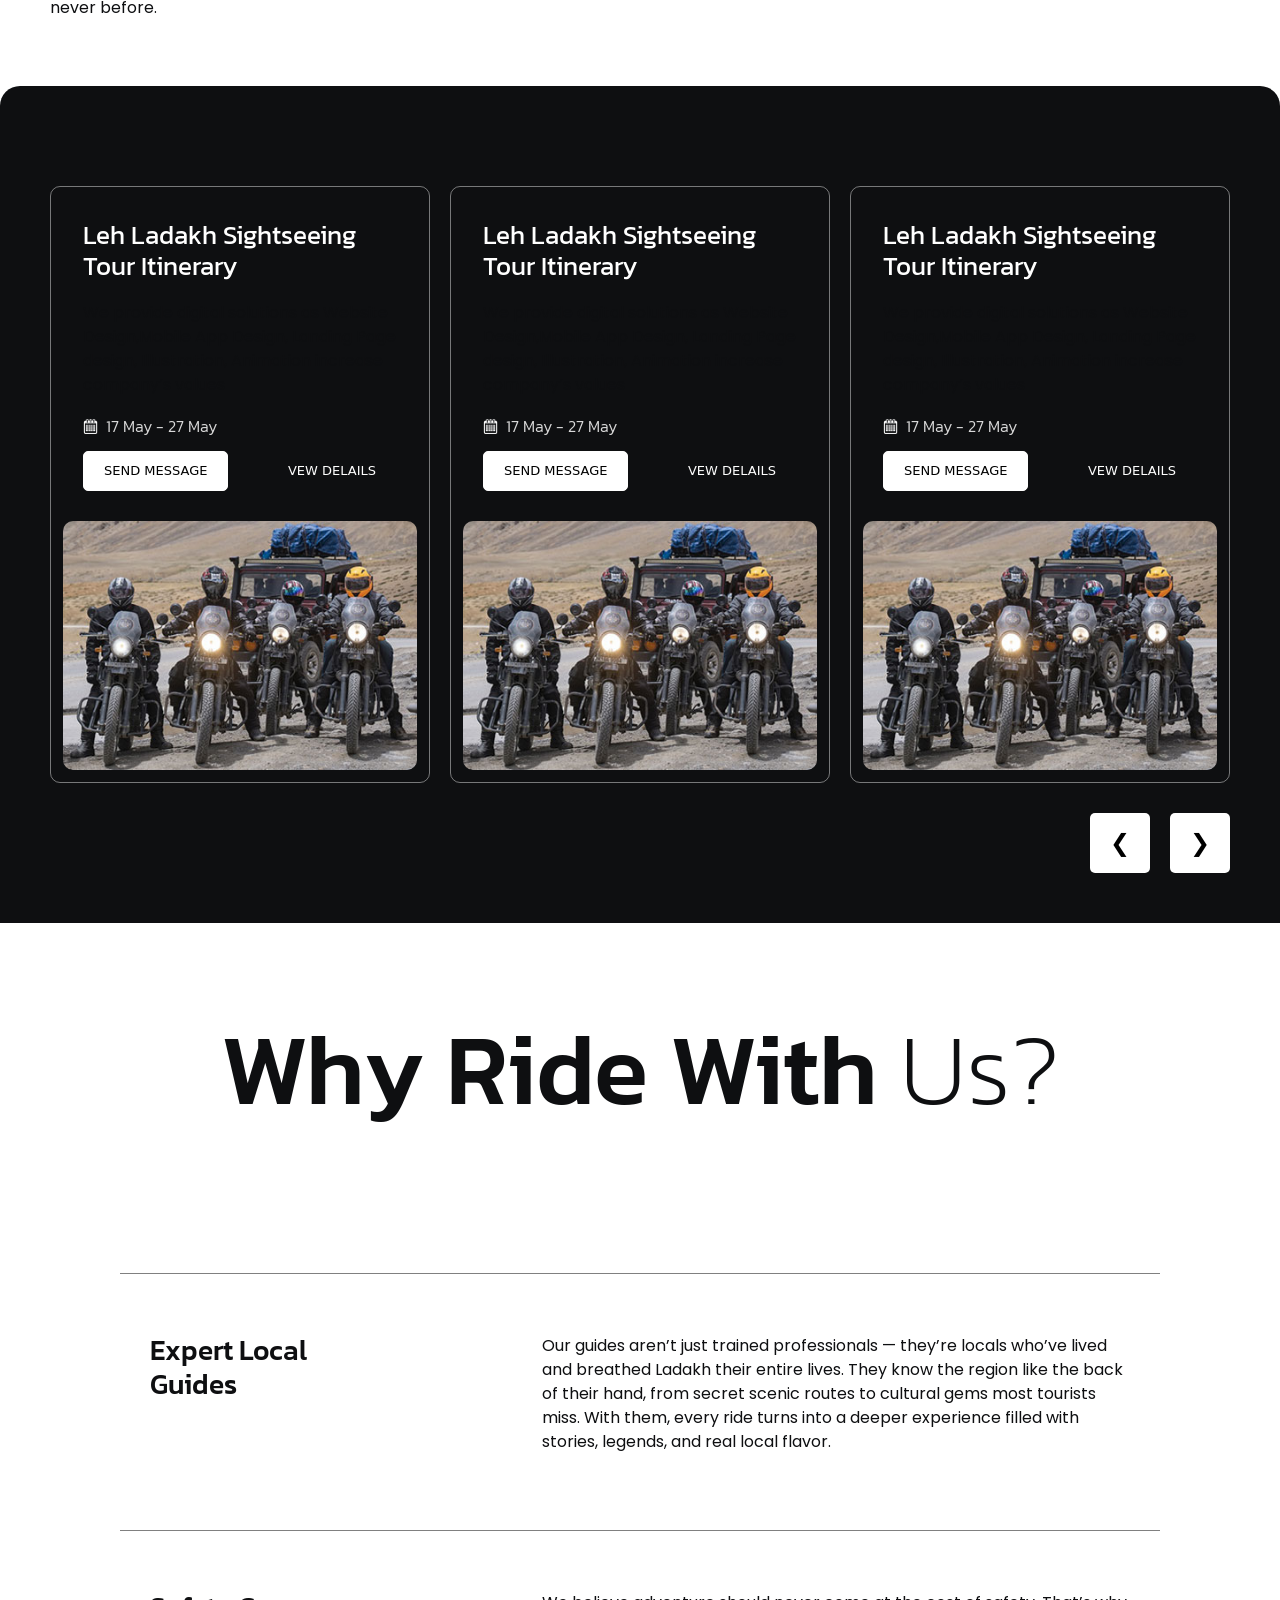
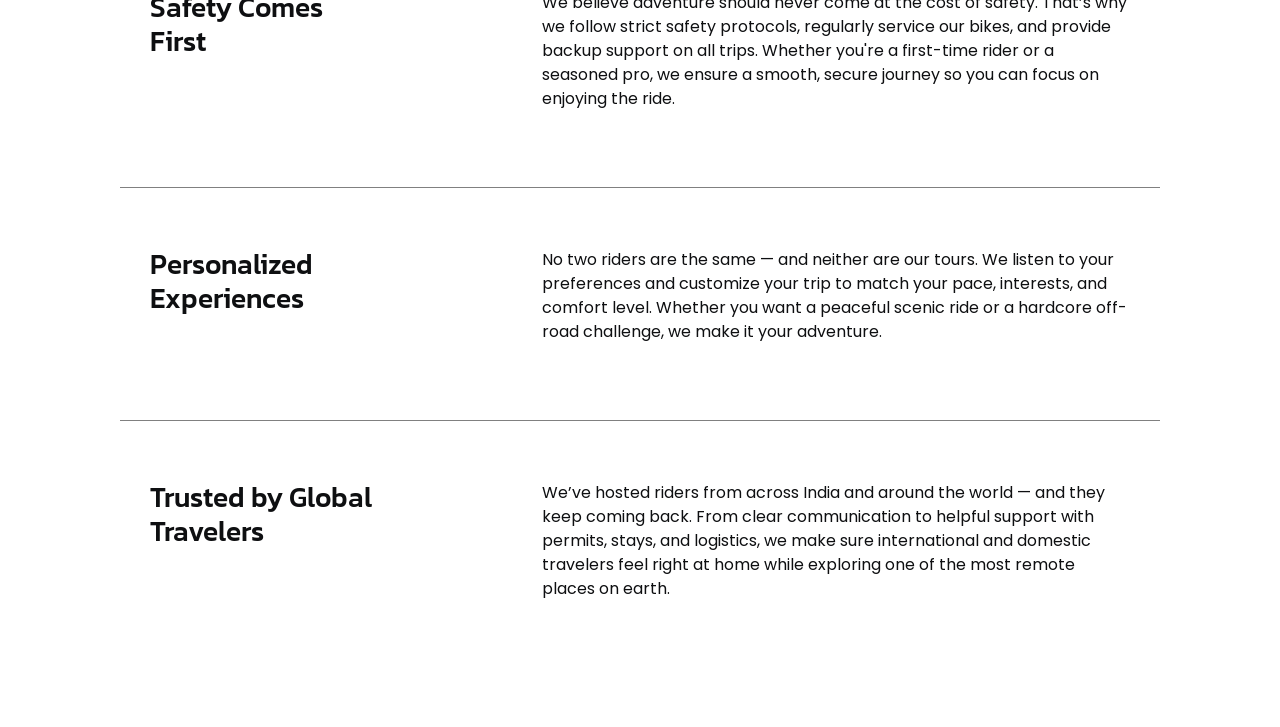
==== commit ee82bbe5: "why choose buggy section" ====
--- a/index.html
+++ b/index.html
@@ -200,11 +200,11 @@
         <div class="about-chiled1">
             <div class="about-chiled1-ka-chiled1 ">
                 <div class="about-logo">
-                    <!-- <img src="./images/logo.png" alt=""> -->
-                </div>
-                <!-- <div class="about-logo-heading"> -->
+                  
+                </div>
+           
                 <h3 class="section_small_heading"> <em> About Ladakh Escapade</em></h3>
-                <!-- </div> -->
+        
 
             </div>
             <div class="about-chiled1-ka-chiled2">
@@ -493,13 +493,381 @@
     </div>
 </div>
 
-<div class="third_section" style="height: 100vh; background-color: white;">
+
+
+<!-- <style>
+.why-choose-us{
+    padding: 50px 120px 300px 120px;
+    display: flex;
+    justify-content: center;
+   background-color: white;
+}
+
+.inner_choose{
+    width: 80%;
+}
+  
+.choose_heading{
+    height: 100px;
+    border-bottom: 1px solid gray;
+    display: flex;
+    justify-content: space-between;
+    align-items: center;
+    padding: 0px 15px;
+    box-sizing: border-box;
+}
+
+.choose1{
+    position: relative;
+
+             border: 1px solid gray;
+
+             background-color: white;
+               border-radius: 10px;
+    
+}
+
+.choose2{
+    top: 100px;
+    position: absolute;
+
+    transition: all 0.5s ease;
+     border: 1px solid gray;
+     border-radius: 10px;
+    background-color: white;
+
+}
+.choose3{
+    top: 100px;
+    position: absolute;
+
+    transition: all 0.5s ease;
+     border: 1px solid gray;
+       border-radius: 10px;
+       background-color: white;
+
+}
+
+
+.active-choose2 {
+    top: 100%;
+}
+
+.active-choose3 {
+    top: calc(100% + 100px);
+}
+
+.choose1 p{
+    padding: 20px 15px 10px 15px;
+    
+}
+.choose1 h2{
+    color:#0E0F11;
+}
+.packeges-button-black{
+     padding: 9px 20px;
+    font-size: 13px;
+    border-radius: 5px;
+    border: 1px solid black;
+    color: white;
+
+    background-color: black;
+    transition: all 0.3s ease;
+
+}
+
+.packeges-button-black:hover{
+    border: 1px solid black;
+    background-color: transparent;
+    color: black;
+    
+        transition: all 0.3s ease-in-out;
+}
+
+
+
+</style> -->
+
+
+
+
+
+
+<!-- why choose us heading -->
+
+<style>
+    .why_choose_heading{
+        text-align: center;
+        width: 100%;
+    }
+
+    .why_choose_heading h2{
+        font-size: 100px;
+    }
+    .why_choose{
+        width: 100%;
+    }
+</style>
+
+    <div class="choose-us-heading-parent">
+    <div class="packages-heading why_choose">
+        <div class="about-chiled1-ka-chiled1 " style="display: flex; justify-content: center;">
+            <!-- <div class="about-logo">
+          
+            </div>
+     
+            <h3 class="section_small_heading white-bg"> <em> Why choose us</em></h3> -->
+      
+        </div>
+        <div class="about-chiled1-ka-chiled2 why_choose_heading">
+            <h2 class="section_main_heading"> Why Ride With <span class="text_design">
+                 Us?</span></h2>
+        </div>
+        <!-- <div class="about-chiled1-ka-chiled3">
+            <p class="para">These are more than just travel packages — they’re our signature experiences, carefully crafted to
+                capture the true spirit of Ladakh. From legendary mountain passes to hidden villages and thrilling off-road trails,
+                each adventure is designed to give you an authentic and unforgettable journey. Whether you're a first-timer or a
+                seasoned rider, these handpicked trips are the best way to explore Ladakh like never before.
+            </p>
+        </div> -->
+          
+    </div>
+
+
 
 </div>
 
 
-    
-
+<style>
+    .why-choose-us{
+              padding: 100px 120px 50px 120px;
+              background-color: white;
+
+    }
+    .why-choose-us-chiled{
+        display: flex;
+        padding: 60px 30px;
+        border-top: 1px solid gray;
+        /* border-bottom: 1px solid gray; */
+        
+
+    }
+
+
+    .why-choose-us-chiled h3,p{
+        color: #0e0f11;
+        
+    }
+
+
+    .why-choose-us-chiled1-heading{
+        width: 40%;
+    }
+    .why-choose-us-chiled1-para{
+        width: 60%;
+    }
+
+
+
+    .choose_bg1, 
+    .choose_bg2,.choose_bg3,.choose_bg4{
+        background-size: cover;
+        background-attachment: fixed;
+        position: relative;
+        z-index: 2;
+        --bg-color: white;
+
+        
+    }
+
+    .choose_bg1::before, 
+    .choose_bg2::before,.choose_bg3::before,.choose_bg4::before{
+        content: "";
+        position: absolute;
+        height: 100%;
+        width: 100%;
+        background-color: var(--bg-color);
+        top: 0;
+        left: 0;
+        z-index: -1;
+
+    }
+
+    .choose_bg1{
+        background-image: url(https://vl-prod-static.b-cdn.net/system/images/000/648/793/c92b0584062a8e301c1d5fe9bcd89fac/banner/DSC05656_4_11zon.jpg?1668168440);
+    }
+    .choose_bg2{
+        background-image: url(https://thedreamridersgroup.com/listing/9/Explore%20Ladakh%20on%20two%20wheels,Morey%20Plains.jpg);
+          /* background-image: url(https://vl-prod-static.b-cdn.net/system/images/000/648/793/c92b0584062a8e301c1d5fe9bcd89fac/banner/DSC05656_4_11zon.jpg?1668168440); */
+    }
+    .choose_bg3{
+        background-image: url(https://discoverlehladakh.in/wp-content/uploads/2021/02/Ladakh-bike-tour-package-banner.jpg);
+          /* background-image: url(https://vl-prod-static.b-cdn.net/system/images/000/648/793/c92b0584062a8e301c1d5fe9bcd89fac/banner/DSC05656_4_11zon.jpg?1668168440); */
+    }
+    .choose_bg4{
+        background-image: url(https://gulliveradventures.com/wp-content/uploads/2022/06/motorcycle-trip-to-ladakh.jpg);
+          /* background-image: url(https://vl-prod-static.b-cdn.net/system/images/000/648/793/c92b0584062a8e301c1d5fe9bcd89fac/banner/DSC05656_4_11zon.jpg?1668168440); */
+    }
+
+.why-choose-us-chiled1-heading,  .why-choose-us-chiled1-para{
+    background-color: transparent;
+}   
+</style>
+
+     <!-- why choose us -->
+
+     <div class="why-choose-us">
+        <div class="why-choose-us-chiled choose_bg1">
+            <div class="why-choose-us-chiled1-heading">
+                <h3>Expert Local <br> Guides</h3>
+            </div>
+            <div class="why-choose-us-chiled1-para">
+                <p>Our guides aren’t just trained professionals — they’re locals who’ve lived and breathed Ladakh their entire lives. They know the region like the back of their hand, from secret scenic routes to cultural gems most tourists miss. With them, every ride turns into a deeper experience filled with stories, legends, and real local flavor.</p>
+            </div>
+        </div>
+        <div class="why-choose-us-chiled choose_bg2">
+              <div class="why-choose-us-chiled1-heading">
+                    <h3>Safety Comes <br> First</h3>
+              </div>
+            <div class="why-choose-us-chiled1-para">
+                <p>We believe adventure should never come at the cost of safety. That’s why we follow strict safety protocols, regularly service our bikes, and provide backup support on all trips. Whether you're a first-time rider or a seasoned pro, we ensure a smooth, secure journey so you can focus on enjoying the ride.</p>
+            </div>
+        </div>
+        <div class="why-choose-us-chiled choose_bg3">
+              <div class="why-choose-us-chiled1-heading">
+                 <h3>Personalized <br> Experiences</h3>
+              </div>
+            <div class="why-choose-us-chiled1-para">
+                  <p>No two riders are the same — and neither are our tours. We listen to your preferences and customize your trip to match your pace, interests, and comfort level. Whether you want a peaceful scenic ride or a hardcore off-road challenge, we make it your adventure.</p>
+            </div>
+        </div>
+        <div class="why-choose-us-chiled choose_bg4">
+              <div class="why-choose-us-chiled1-heading">
+                 <h3>Trusted by Global <br> Travelers</h3>
+              </div>
+            <div class="why-choose-us-chiled1-para">
+                <p>We’ve hosted riders from across India and around the world — and they keep coming back. From clear communication to helpful support with permits, stays, and logistics, we make sure international and domestic travelers feel right at home while exploring one of the most remote places on earth.</p>
+            </div>
+        </div>
+
+     </div>
+
+
+
+
+
+
+
+
+
+
+
+
+<!-- why choose us old -->
+
+<!-- <div class="why-choose-us">
+    <div class="inner_choose">
+        <div class="choose1">
+            <div class="choose_heading">
+                <h2>Hello world</h2>
+                <button class="choose_1 packeges-button-black">click here</button>
+            </div>
+            <p class=".para">Lorem, ipsum dolor sit amet consectetur adipisicing elit. Nihil dolorum excepturi laudantium facere vitae
+                consequuntur incidunt adipisci? Eius, ullam tenetur! Beatae aperiam commodi itaque rem aliquid deserunt quam a!
+                Provident!
+                Aperiam vel minima mollitia earum similique soluta deleniti deserunt officia velit. Doloribus consectetur similique
+                hic natus dicta, odio officia suscipit, blanditiis optio vero magnam perferendis, sunt alias temporibus! Vel,
+                deleniti.</p>
+            
+
+                
+
+            <div class="choose2">
+                <div class="choose_heading">
+                    <h2>Hello world</h2>
+                    <button class="choose_2 packeges-button-black">click here</button>
+                </div>
+                <p class=".para">Lorem, ipsum dolor sit amet consectetur adipisicing elit. Nihil dolorum excepturi laudantium facere vitae
+                    consequuntur incidunt adipisci? Eius, ullam tenetur! Beatae aperiam commodi itaque rem aliquid deserunt quam a!
+                    Provident!
+                    Aperiam vel minima mollitia earum similique soluta deleniti deserunt officia velit. Doloribus consectetur similique
+                    hic natus dicta, odio officia suscipit, blanditiis optio vero magnam perferendis, sunt alias temporibus! Vel,
+                    deleniti.</p>
+            
+
+
+
+
+
+                    <div class="choose3">
+                <div class="choose_heading">
+                    <h2>Hello world</h2>
+                    <button class="choose_3 packeges-button-black">click here</button>
+                </div>
+                <p class=".para">Lorem, ipsum dolor sit amet consectetur adipisicing elit. Nihil dolorum excepturi laudantium facere vitae
+                    consequuntur incidunt adipisci? Eius, ullam tenetur! Beatae aperiam commodi itaque rem aliquid deserunt quam a!
+                    Provident!
+                    Aperiam vel minima mollitia earum similique soluta deleniti deserunt officia velit. Doloribus consectetur similique
+                    hic natus dicta, odio officia suscipit, blanditiis optio vero magnam perferendis, sunt alias temporibus! Vel,
+                    deleniti.</p>
+            
+
+                
+            </div>
+                
+            </div>
+            
+
+
+
+
+        </div>
+    </div>
+</div> -->
+
+
+
+
+
+
+
+
+
+    <!-- why choose us -->
+
+<!-- <script>
+let choose_button1 = document.querySelector(".choose_1");
+let choose_button2 = document.querySelector(".choose_2");
+let choose2 = document.querySelector(".choose2");
+let choose3 = document.querySelector(".choose3");
+
+choose_button1.addEventListener("mouseenter", () => {
+    const isActive = choose2.classList.contains("active-choose2");
+    
+    choose2.classList.remove("active-choose2");
+    choose3.classList.remove("active-choose2");
+    
+
+    if (!isActive) {
+        choose2.classList.add("active-choose2");
+    }
+});
+
+choose_button2.addEventListener("mouseenter", () => {
+    const isActive = choose3.classList.contains("active-choose2");
+
+
+    choose2.classList.remove("active-choose2");
+    choose3.classList.remove("active-choose2");
+
+    if (!isActive) {
+        choose3.classList.add("active-choose2");
+    }
+});
+
+
+ 
+</script> -->
 
 
 
@@ -529,21 +897,9 @@
 
     <!-- <script src="https://unpkg.com/lenis@1.1.14/dist/lenis.min.js"></script> -->
     <script src="./javascript/script.js"></script>
-    <script>
-        gsap.to(".about_img", {
-  backgroundPositionX: "50%",  // Move horizontally
-  backgroundPositionY: "50%",  
-//   scale: 1.2,
-  y:0,
-  // ease: "power4.out",
-  scrollTrigger: {
-      trigger: ".about_img_parent",
-      start: "top 60%",
-      end: "bottom 90%",
-      scrub: 1,
-  }
-});
-    </script>
+
+ 
+   
 </body>
 
 </html>
--- a/style/style.css
+++ b/style/style.css
@@ -715,6 +715,8 @@
 
 
 /* packages saction Heading */
+
+
 .packages-heading-parent{
     position: sticky;
     top: -100px;
@@ -753,7 +755,8 @@
     /* position: relative; */
     padding: 100px 120px;
     box-sizing: border-box;           
-    border-radius: 20px;
+    border-top-left-radius: 20px;
+    border-top-right-radius: 20px;
         /* margin-top: 200px; */
         background-color: #0e0f11;
         /* backdrop-filter: blur(10px); */
@@ -940,3 +943,22 @@
     scale: 1.05;
 }
 
+
+
+
+
+
+/* <!-- why choose us heading --> */
+
+ .choose-us-heading-parent{
+          padding: 100px 120px 50px 120px;
+          background-color: white;
+        
+  
+
+
+    }
+
+
+
+
--- a/style/media.css
+++ b/style/media.css
@@ -42,6 +42,9 @@
         padding: 100px 50px 50px 50px;
 
     }
+      .choose-us-heading-parent{
+          padding: 100px 50px 50px 50px;
+      }
      
 }
 
@@ -173,6 +176,10 @@
     .packages-parent {
         padding: 100px 30px 50px 30px;
     }
+
+         .choose-us-heading-parent{
+          padding: 100px 30px 50px 30px;
+      }
 
 
 
@@ -345,6 +352,9 @@
         padding: 80px 10px 50px 10px;
 
     }
+         .choose-us-heading-parent{
+          padding: 80px 10px 50px 10px;
+      }
 
     
 }
@@ -390,7 +400,7 @@
 
     .packages-parent {
         padding: 50px 10px 50px 10px;
-        border-radius: 20px;
+      
     }
 
     .package_detail{
@@ -410,6 +420,9 @@
         height: auto;
         width: auto;
     }
+         .choose-us-heading-parent{
+          padding: 50px 10px 50px 10px;
+      }
 }
 
 
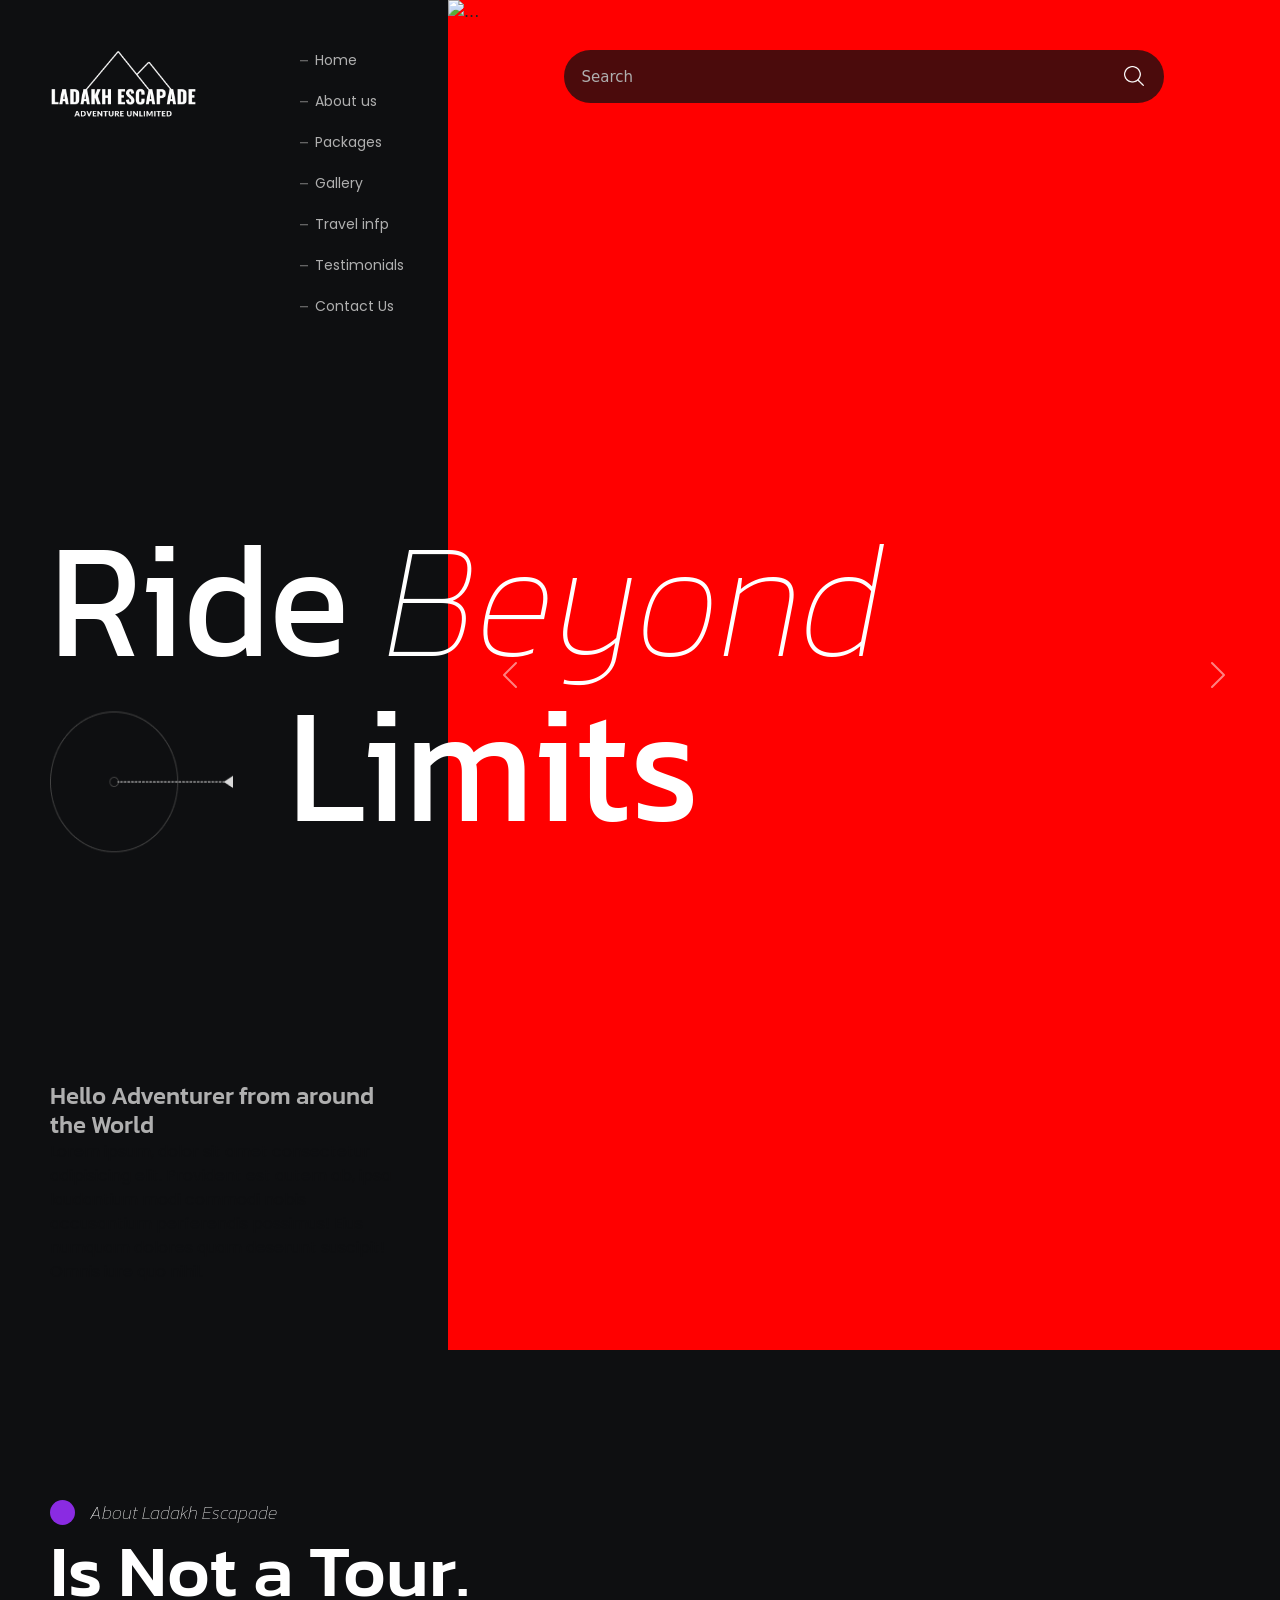
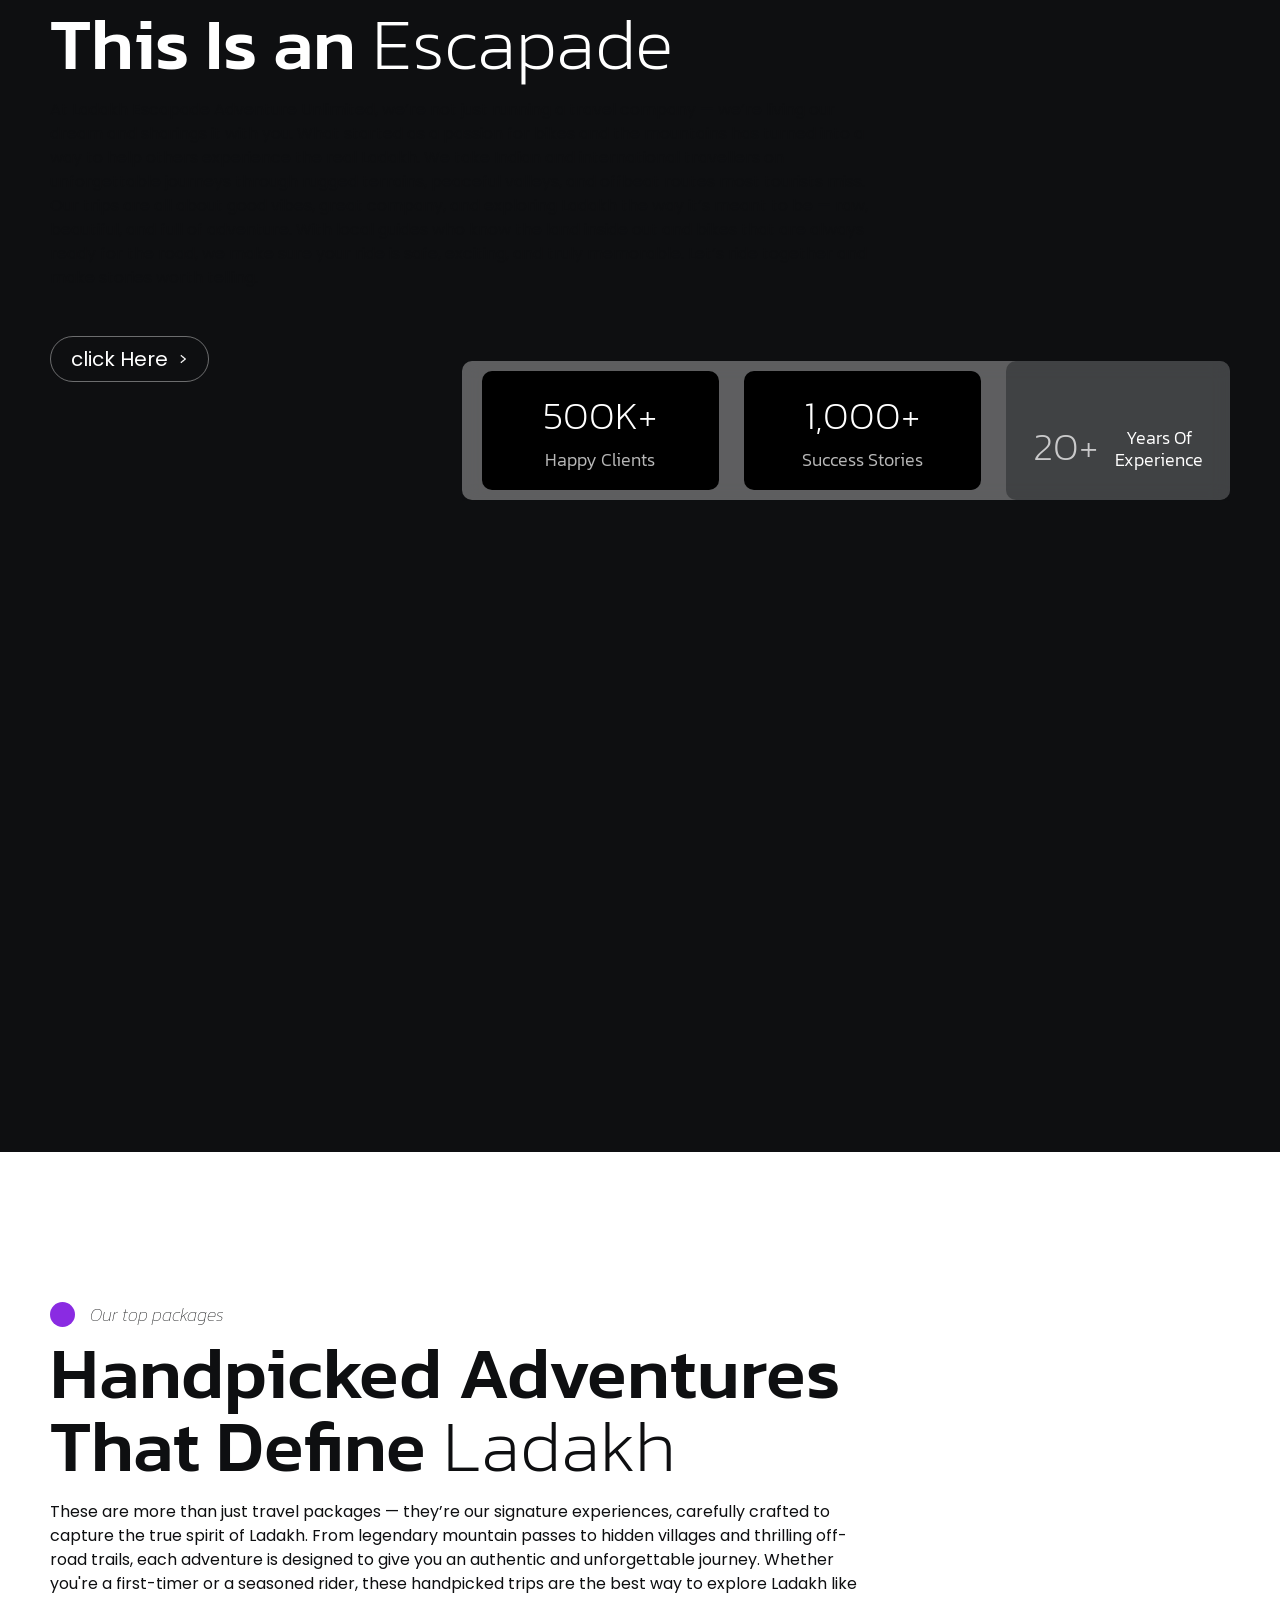
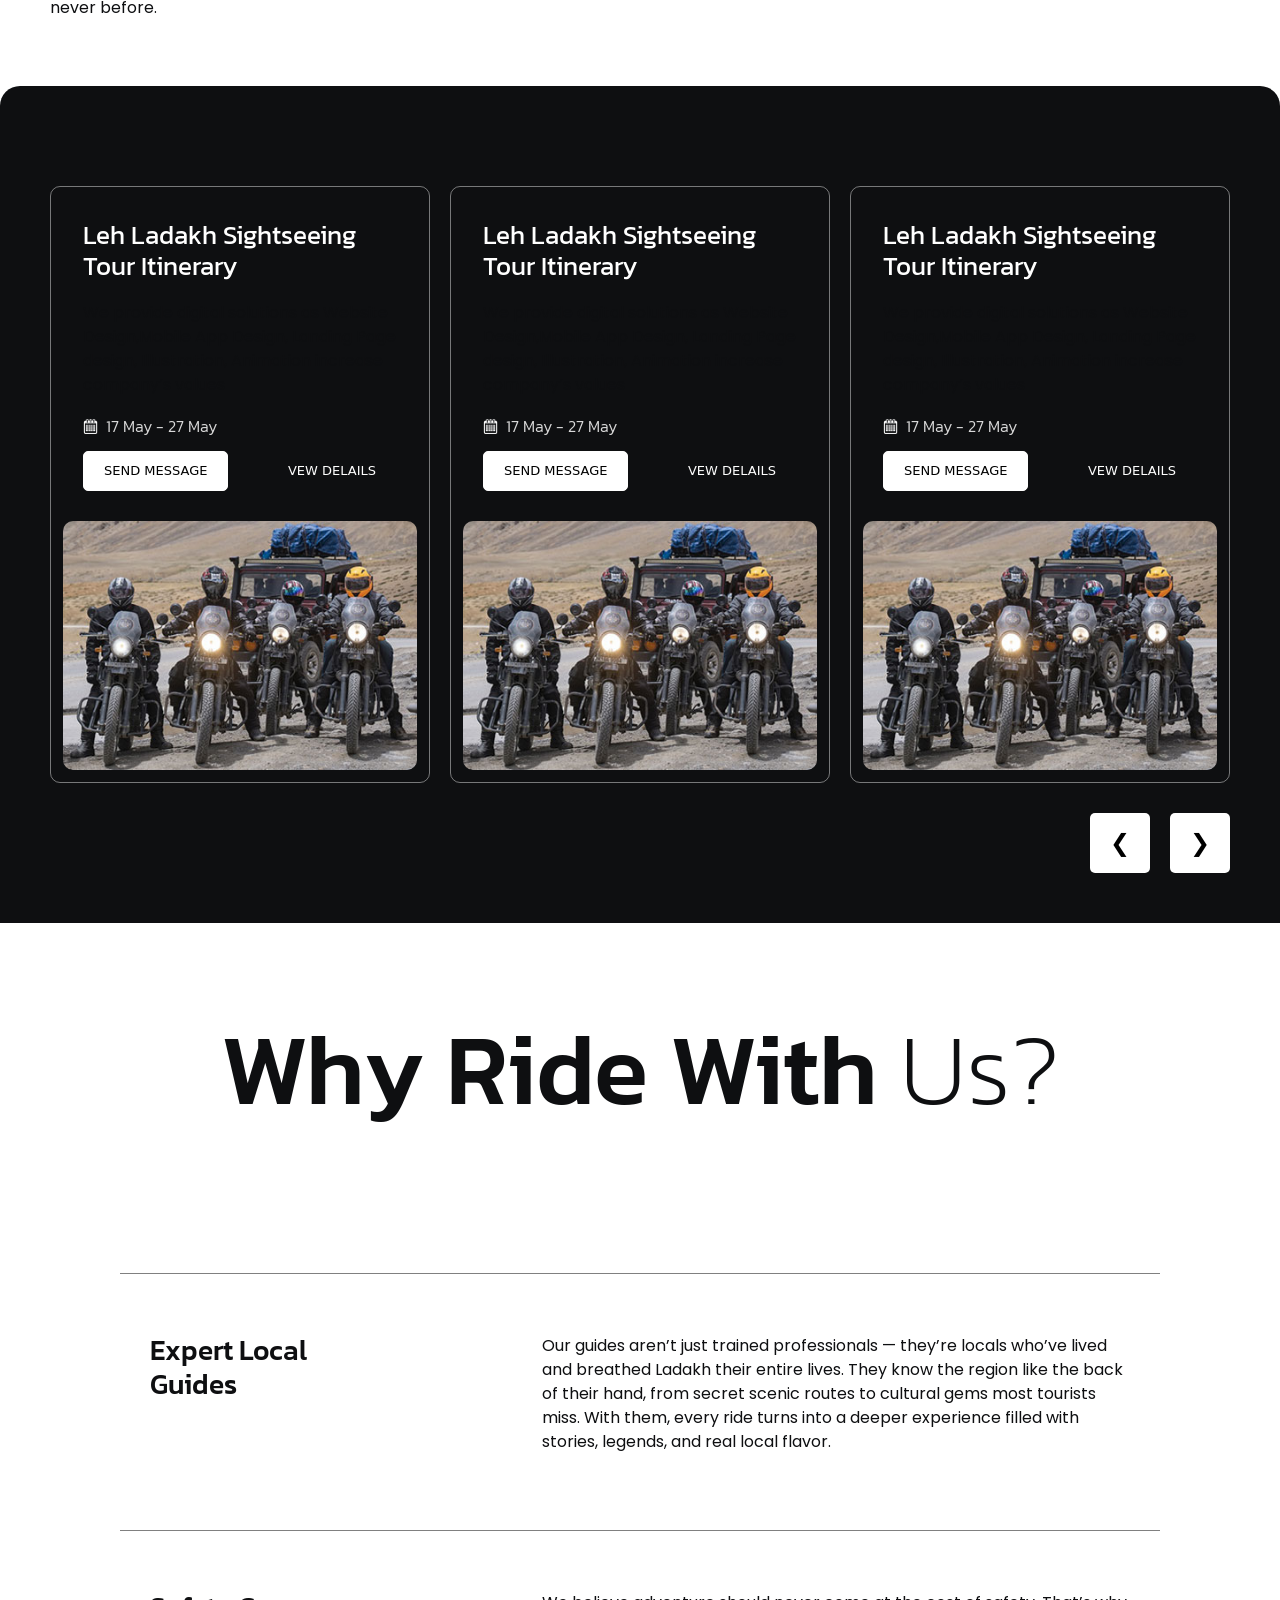
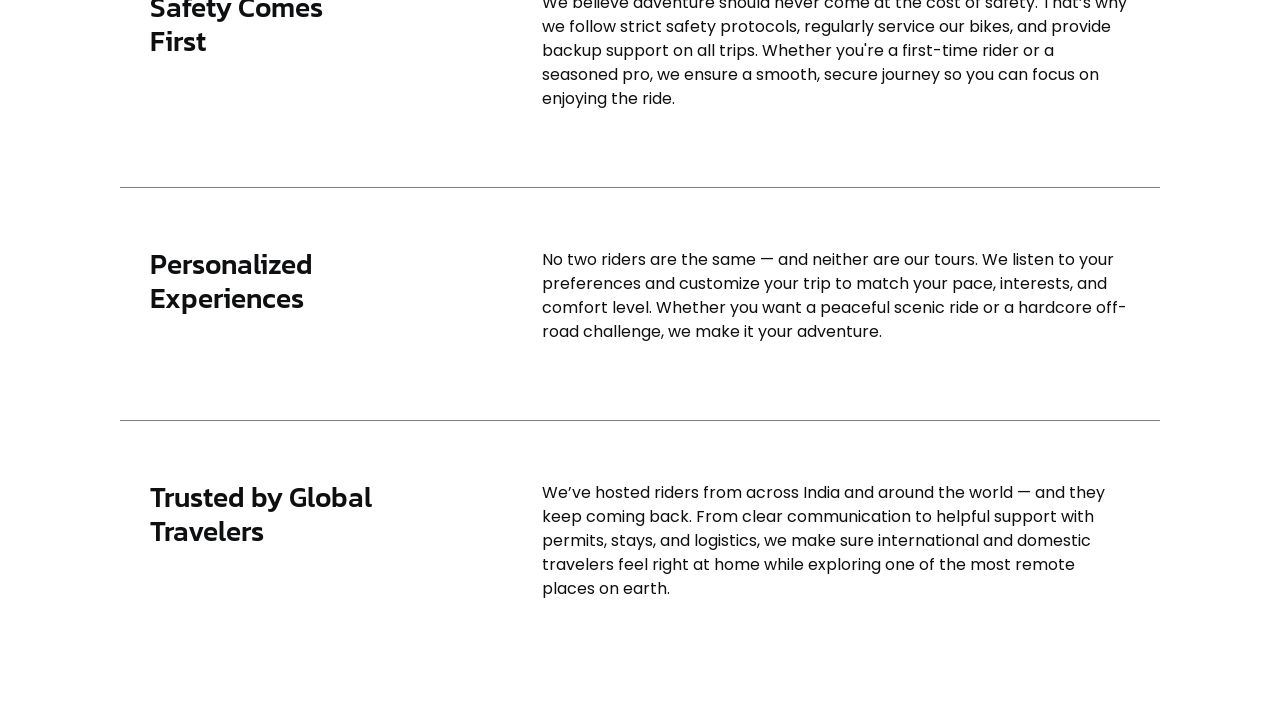
==== commit 5a404985: "another buggy triggers test" ====
--- a/index.html
+++ b/index.html
@@ -8,8 +8,7 @@
 
     <link href="https://cdn.jsdelivr.net/npm/bootstrap@5.3.5/dist/css/bootstrap.min.css" rel="stylesheet"
         integrity="sha384-SgOJa3DmI69IUzQ2PVdRZhwQ+dy64/BUtbMJw1MZ8t5HZApcHrRKUc4W0kG879m7" crossorigin="anonymous">
-
-        <link rel="stylesheet" href="https://cdnjs.cloudflare.com/ajax/libs/OwlCarousel2/2.3.4/assets/owl.carousel.min.css">
+         <link rel="stylesheet" href="https://cdnjs.cloudflare.com/ajax/libs/OwlCarousel2/2.3.4/assets/owl.carousel.min.css">
         <link rel="stylesheet" href="https://cdnjs.cloudflare.com/ajax/libs/OwlCarousel2/2.3.4/assets/owl.theme.default.min.css">
     <link rel="stylesheet" href="style/style.css">
     <link rel="stylesheet" href="style/media.css">
@@ -301,11 +300,11 @@
     <div class="packages-heading">
         <div class="about-chiled1-ka-chiled1 ">
             <div class="about-logo">
-                <!-- <img src="./images/logo.png" alt=""> -->
-            </div>
-            <!-- <div class="about-logo-heading"> -->
+
+            </div>
+         
             <h3 class="section_small_heading white-bg"> <em> Our top packages</em></h3>
-            <!-- </div> -->
+
 
         </div>
         <div class="about-chiled1-ka-chiled2">
@@ -670,7 +669,9 @@
 
 
     .choose_bg1, 
-    .choose_bg2,.choose_bg3,.choose_bg4{
+    .choose_bg2,
+    .choose_bg3,
+    .choose_bg4{
         background-size: cover;
         background-attachment: fixed;
         position: relative;
@@ -681,7 +682,9 @@
     }
 
     .choose_bg1::before, 
-    .choose_bg2::before,.choose_bg3::before,.choose_bg4::before{
+    .choose_bg2::before,
+    .choose_bg3::before,
+    .choose_bg4::before{
         content: "";
         position: absolute;
         height: 100%;
@@ -878,25 +881,154 @@
      
 
 
-    <script src="https://cdn.jsdelivr.net/npm/bootstrap@5.3.5/dist/js/bootstrap.bundle.min.js"
+<script src="https://code.jquery.com/jquery-3.7.1.min.js"></script>
+<script src="https://cdnjs.cloudflare.com/ajax/libs/OwlCarousel2/2.3.4/owl.carousel.min.js"></script>
+<script src="https://cdnjs.cloudflare.com/ajax/libs/gsap/3.13.0/gsap.min.js"></script>
+<script src="https://cdnjs.cloudflare.com/ajax/libs/gsap/3.13.0/ScrollTrigger.min.js"></script>
+<!-- jQuery -->
+<script src="https://cdn.jsdelivr.net/npm/bootstrap@5.3.5/dist/js/bootstrap.bundle.min.js"
         integrity="sha384-k6d4wzSIapyDyv1kpU366/PK5hCdSbCRGRCMv+eplOQJWyd1fbcAu9OCUj5zNLiq"
         crossorigin="anonymous"></script>
-    <script src="https://cdnjs.cloudflare.com/ajax/libs/gsap/3.13.0/gsap.min.js"
-        integrity="sha512-NcZdtrT77bJr4STcmsGAESr06BYGE8woZdSdEgqnpyqac7sugNO+Tr4bGwGF3MsnEkGKhU2KL2xh6Ec+BqsaHA=="
-        crossorigin="anonymous" referrerpolicy="no-referrer"></script>
-    <script src="https://cdnjs.cloudflare.com/ajax/libs/gsap/3.13.0/ScrollTrigger.min.js"
-        integrity="sha512-P2IDYZfqSwjcSjX0BKeNhwRUH8zRPGlgcWl5n6gBLzdi4Y5/0O4zaXrtO4K9TZK6Hn1BenYpKowuCavNandERg=="
-        crossorigin="anonymous" referrerpolicy="no-referrer"></script>
-
-
-           <!-- jQuery -->
-    <script src="https://code.jquery.com/jquery-3.7.1.min.js"></script>
-    <!-- Owl Carousel JS -->
-    <script src="https://cdnjs.cloudflare.com/ajax/libs/OwlCarousel2/2.3.4/owl.carousel.min.js"></script>
 
 
     <!-- <script src="https://unpkg.com/lenis@1.1.14/dist/lenis.min.js"></script> -->
     <script src="./javascript/script.js"></script>
+
+    <script>
+        /* packages section */
+
+
+$(document).ready(function(){
+    var owl = $('.owl-carousel').owlCarousel({
+        loop: true,
+        margin: 20,
+        nav: false, // Disable default navigation arrows
+        dots: false, // Disable dots navigation
+        responsive: {
+            0: { items: 1 },
+            600: { items: 2 },
+            1000: { items: 2 },
+            1200: {items: 3}
+        }
+    });
+    
+    // Custom navigation
+    $('.custom-next').click(function() {
+        owl.trigger('next.owl.carousel');
+    });
+    
+    $('.custom-prev').click(function() {
+        owl.trigger('prev.owl.carousel');
+    });
+
+
+
+
+
+
+window.addEventListener("load", () => {
+  gsap.registerPlugin(ScrollTrigger);
+
+  // Your ScrollTrigger code here
+
+
+
+
+ // Fade IN background up to 50% of the section
+gsap.to(".choose_bg1", {
+  "--bg-color": "#ffffff5c",
+  scrollTrigger: {
+    trigger: ".choose_bg1",
+    start: "top 60%",
+    end: "40% 60%", // halfway point of the element
+    scrub: true,
+    markers: true
+  }
+});
+
+// Fade OUT background back to white after 50%
+gsap.from(".choose_bg1", {
+  "--bg-color": "#ffffff5c",
+  scrollTrigger: {
+    trigger: ".choose_bg1",
+    start: "center center",
+    end: "bottom center",
+    scrub: true,
+    // markers: true
+  }
+});
+gsap.to(".choose_bg2", {
+  "--bg-color": "#ffffff5c",
+  scrollTrigger: {
+    trigger: ".choose_bg2",
+    start: "top 60%",
+    end: "40% 60%", // halfway point of the element
+    scrub: true,
+    markers: true
+  }
+});
+
+// Fade OUT background back to white after 50%
+gsap.from(".choose_bg2", {
+  "--bg-color": "#ffffff5c",
+  scrollTrigger: {
+    trigger: ".choose_bg2",
+    start: "center center",
+    end: "bottom center",
+    scrub: true,
+    // markers: true
+  }
+});
+gsap.to(".choose_bg3", {
+  "--bg-color": "#ffffff5c",
+  scrollTrigger: {
+    trigger: ".choose_bg3",
+    start: "top 60%",
+    end: "40% 60%", // halfway point of the element
+    scrub: true,
+    markers: true
+  }
+});
+
+// Fade OUT background back to white after 50%
+gsap.from(".choose_bg3", {
+  "--bg-color": "#ffffff5c",
+  scrollTrigger: {
+    trigger: ".choose_bg3",
+    start: "center center",
+    end: "bottom center",
+    scrub: true,
+    // markers: true
+  }
+});
+gsap.to(".choose_bg4", {
+  "--bg-color": "#ffffff5c",
+  scrollTrigger: {
+    trigger: ".choose_bg4",
+    start: "top 60%",
+    end: "40% 60%", // halfway point of the element
+    scrub: true,
+    markers: true
+  }
+});
+
+// Fade OUT background back to white after 50%
+gsap.from(".choose_bg4", {
+  "--bg-color": "#ffffff5c",
+  scrollTrigger: {
+    trigger: ".choose_bg4",
+    start: "center center",
+    end: "bottom center",
+    scrub: true,
+    // markers: true
+  }
+});
+
+
+});
+
+});
+    </script>
 
  
    
--- a/style/style.css
+++ b/style/style.css
@@ -10,6 +10,7 @@
 
 
 }
+
 body{
     background-color: #0E0F11;
 }
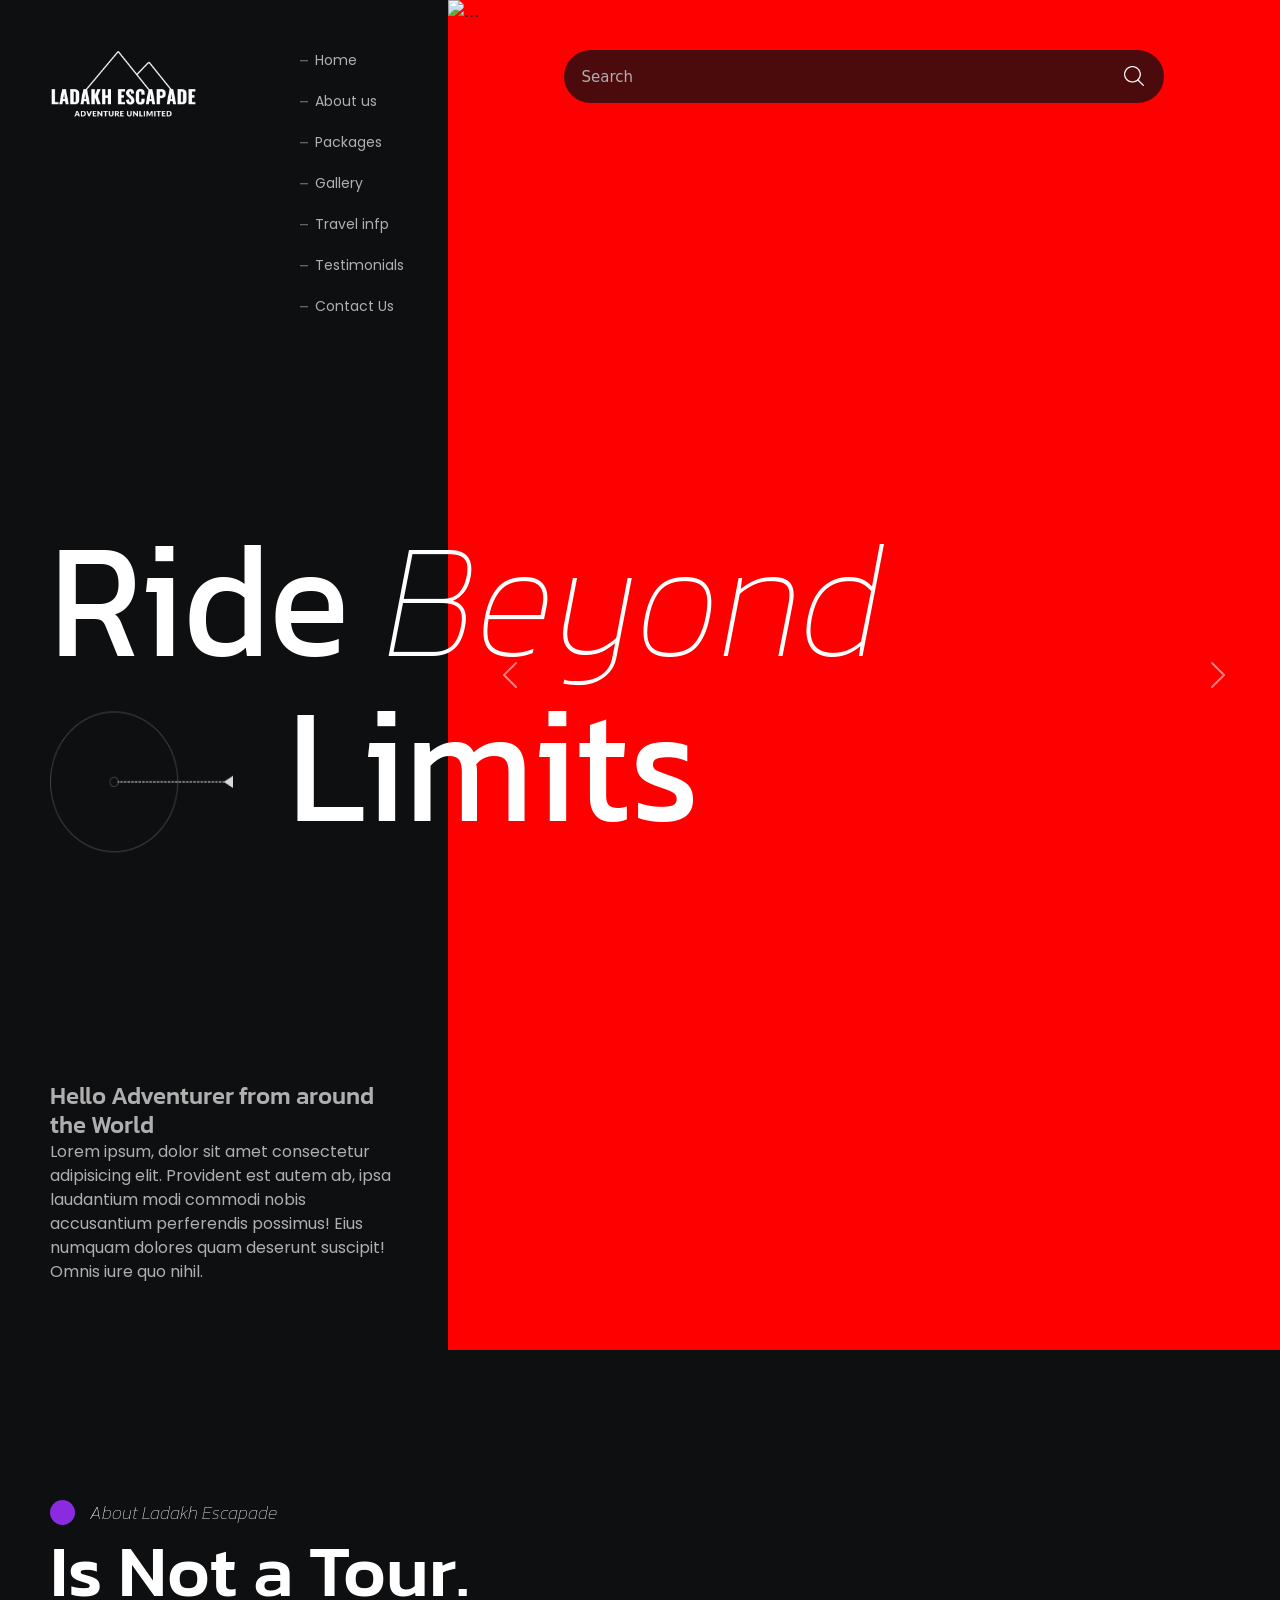
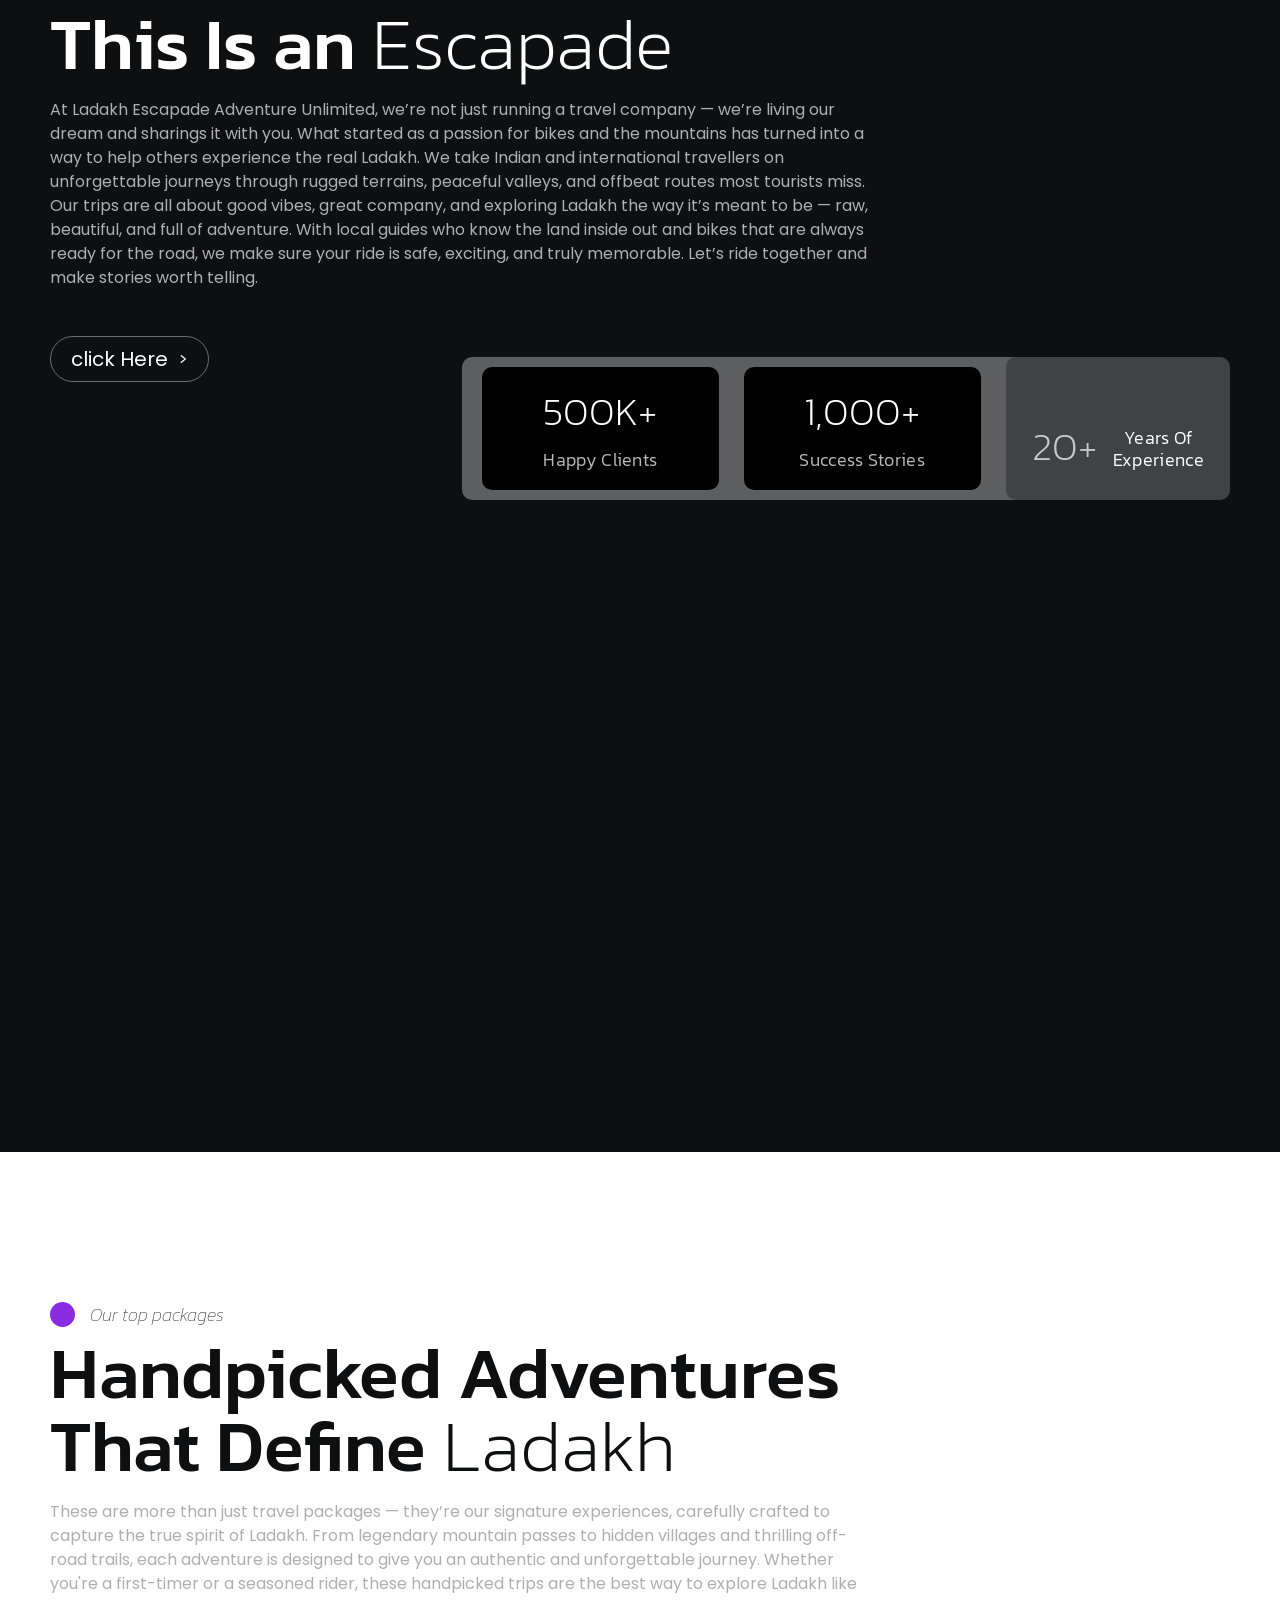
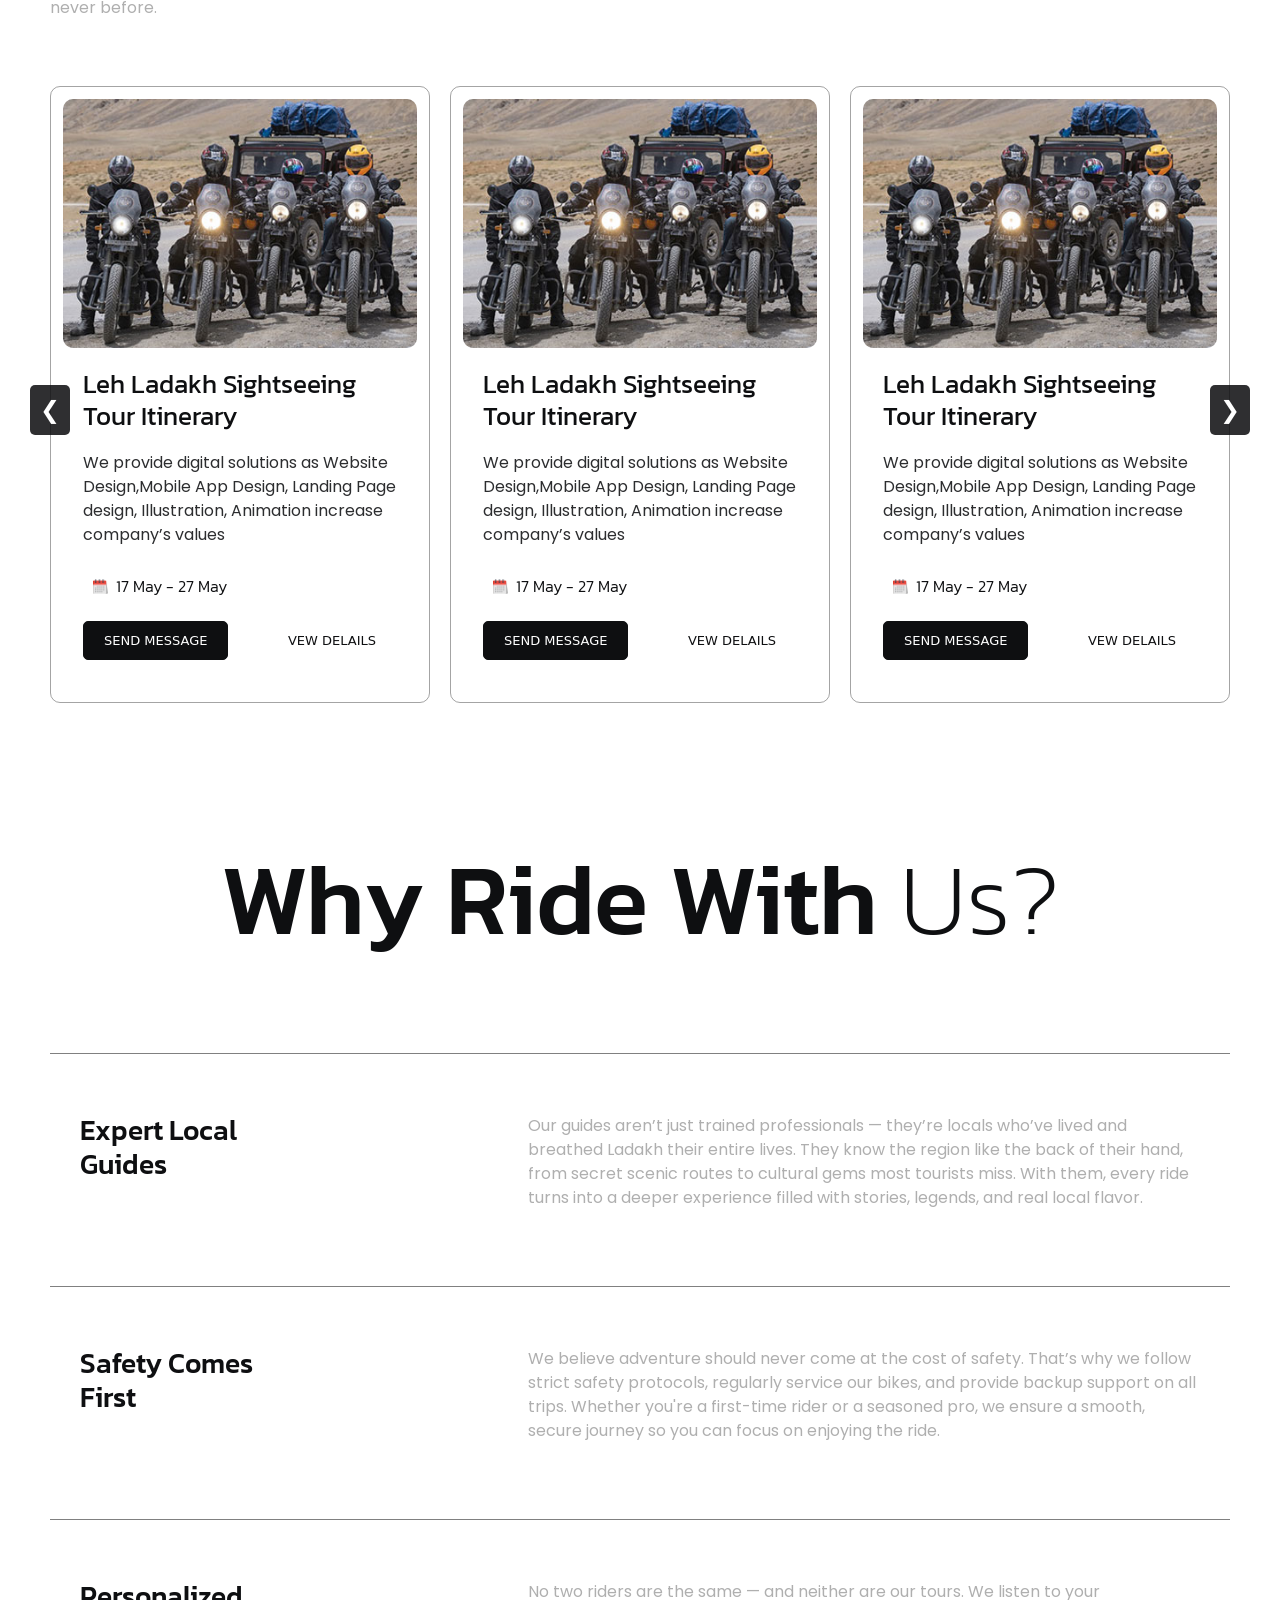
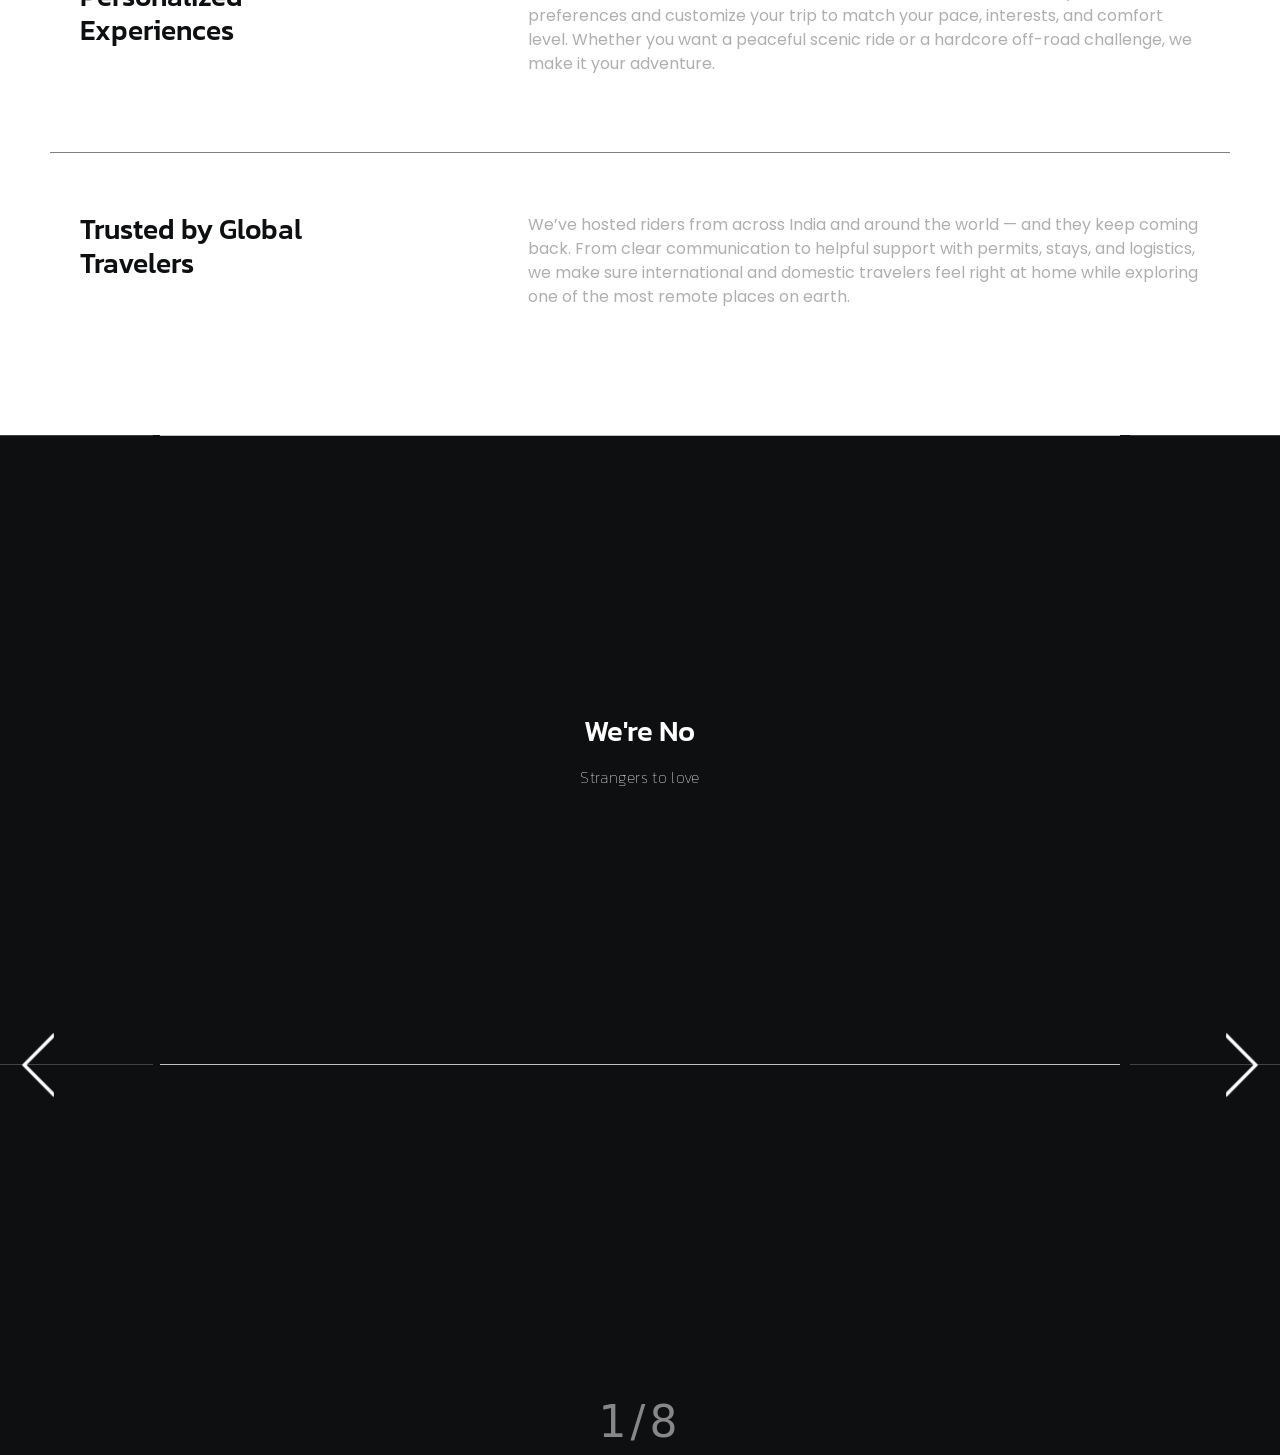
==== commit 44bcc924: "why choose section added with gsap bug fix" ====
--- a/index.html
+++ b/index.html
@@ -324,6 +324,10 @@
     <div class="packages-parent">
         <div class="owl-carousel owl-theme">
             <div class="item">
+                
+                <div class="item-img">
+                    <img src="./images/rocknroll-packages-img-1.jpg" alt="">
+                </div>
                 <div class="package_detail">
                 <div class="item-heading">
                     <h3>Leh Ladakh Sightseeing Tour Itinerary </h3>
@@ -345,12 +349,14 @@
                     <button class="packeges-button2">VEW DELAILS</button>
                 </div>
             </div>
-                <div class="item-img">
-                    <img src="./images/rocknroll-packages-img-1.jpg" alt="">
-                </div>
             </div>
             <div class="item">
-                <div class="package_detail">
+                
+                    <div class="item-img">
+                        <img src="./images/rocknroll-packages-img-1.jpg" alt="">
+                    </div>
+
+                    <div class="package_detail">
                     <div class="item-heading">
                         <h3>Leh Ladakh Sightseeing Tour Itinerary </h3>
                         <p class="para">We provide digital solutions as Website Design,Mobile App Design, Landing Page design, Illustration, Animation increase company’s values</p>
@@ -371,13 +377,15 @@
                         <button class="packeges-button2">VEW DELAILS</button>
                     </div>
                 </div>
+
+            </div>
+            <div class="item">
+                
                     <div class="item-img">
                         <img src="./images/rocknroll-packages-img-1.jpg" alt="">
                     </div>
 
-            </div>
-            <div class="item">
-                <div class="package_detail">
+                    <div class="package_detail">
                     <div class="item-heading">
                         <h3>Leh Ladakh Sightseeing Tour Itinerary </h3>
                         <p class="para">We provide digital solutions as Website Design,Mobile App Design, Landing Page design, Illustration, Animation increase company’s values</p>
@@ -398,13 +406,15 @@
                         <button class="packeges-button2">VEW DELAILS</button>
                     </div>
                 </div>
+
+            </div>
+            <div class="item">
+                
                     <div class="item-img">
                         <img src="./images/rocknroll-packages-img-1.jpg" alt="">
                     </div>
 
-            </div>
-            <div class="item">
-                <div class="package_detail">
+                    <div class="package_detail">
                     <div class="item-heading">
                         <h3>Leh Ladakh Sightseeing Tour Itinerary </h3>
                         <p class="para">We provide digital solutions as Website Design,Mobile App Design, Landing Page design, Illustration, Animation increase company’s values</p>
@@ -425,12 +435,14 @@
                         <button class="packeges-button2">VEW DELAILS</button>
                     </div>
                 </div>
+            </div>
+            <div class="item">
+                
                     <div class="item-img">
                         <img src="./images/rocknroll-packages-img-1.jpg" alt="">
                     </div>
-            </div>
-            <div class="item">
-                <div class="package_detail">
+
+                    <div class="package_detail">
                     <div class="item-heading">
                         <h3>Leh Ladakh Sightseeing Tour Itinerary </h3>
                         <p class="para">We provide digital solutions as Website Design,Mobile App Design, Landing Page design, Illustration, Animation increase company’s values</p>
@@ -451,12 +463,14 @@
                         <button class="packeges-button2">VEW DELAILS</button>
                     </div>
                 </div>
+            </div>
+            <div class="item">
+                
                     <div class="item-img">
                         <img src="./images/rocknroll-packages-img-1.jpg" alt="">
                     </div>
-            </div>
-            <div class="item">
-                <div class="package_detail">
+
+                    <div class="package_detail">
                     <div class="item-heading">
                         <h3>Leh Ladakh Sightseeing Tour Itinerary </h3>
                         <p class="para">We provide digital solutions as Website Design,Mobile App Design, Landing Page design, Illustration, Animation increase company’s values</p>
@@ -477,18 +491,20 @@
                         <button class="packeges-button2">VEW DELAILS</button>
                     </div>
                 </div>
-                    <div class="item-img">
-                        <img src="./images/rocknroll-packages-img-1.jpg" alt="">
-                    </div>
-            </div>
-          
-        </div>
-        
-     
-        <div class="custom-nav  d-flex">
+            </div>
+
+            
+            
+        </div>
+
+
+
+          <div class="custom-nav  d-flex ">
             <button class="custom-prev">❮</button>
             <button class="custom-next">❯</button>
         </div>
+        
+        
     </div>
 </div>
 
@@ -594,41 +610,15 @@
 
 <!-- why choose us heading -->
 
-<style>
-    .why_choose_heading{
-        text-align: center;
-        width: 100%;
-    }
-
-    .why_choose_heading h2{
-        font-size: 100px;
-    }
-    .why_choose{
-        width: 100%;
-    }
-</style>
 
     <div class="choose-us-heading-parent">
     <div class="packages-heading why_choose">
         <div class="about-chiled1-ka-chiled1 " style="display: flex; justify-content: center;">
-            <!-- <div class="about-logo">
-          
-            </div>
-     
-            <h3 class="section_small_heading white-bg"> <em> Why choose us</em></h3> -->
-      
         </div>
         <div class="about-chiled1-ka-chiled2 why_choose_heading">
             <h2 class="section_main_heading"> Why Ride With <span class="text_design">
                  Us?</span></h2>
         </div>
-        <!-- <div class="about-chiled1-ka-chiled3">
-            <p class="para">These are more than just travel packages — they’re our signature experiences, carefully crafted to
-                capture the true spirit of Ladakh. From legendary mountain passes to hidden villages and thrilling off-road trails,
-                each adventure is designed to give you an authentic and unforgettable journey. Whether you're a first-timer or a
-                seasoned rider, these handpicked trips are the best way to explore Ladakh like never before.
-            </p>
-        </div> -->
           
     </div>
 
@@ -636,86 +626,6 @@
 
 </div>
 
-
-<style>
-    .why-choose-us{
-              padding: 100px 120px 50px 120px;
-              background-color: white;
-
-    }
-    .why-choose-us-chiled{
-        display: flex;
-        padding: 60px 30px;
-        border-top: 1px solid gray;
-        /* border-bottom: 1px solid gray; */
-        
-
-    }
-
-
-    .why-choose-us-chiled h3,p{
-        color: #0e0f11;
-        
-    }
-
-
-    .why-choose-us-chiled1-heading{
-        width: 40%;
-    }
-    .why-choose-us-chiled1-para{
-        width: 60%;
-    }
-
-
-
-    .choose_bg1, 
-    .choose_bg2,
-    .choose_bg3,
-    .choose_bg4{
-        background-size: cover;
-        background-attachment: fixed;
-        position: relative;
-        z-index: 2;
-        --bg-color: white;
-
-        
-    }
-
-    .choose_bg1::before, 
-    .choose_bg2::before,
-    .choose_bg3::before,
-    .choose_bg4::before{
-        content: "";
-        position: absolute;
-        height: 100%;
-        width: 100%;
-        background-color: var(--bg-color);
-        top: 0;
-        left: 0;
-        z-index: -1;
-
-    }
-
-    .choose_bg1{
-        background-image: url(https://vl-prod-static.b-cdn.net/system/images/000/648/793/c92b0584062a8e301c1d5fe9bcd89fac/banner/DSC05656_4_11zon.jpg?1668168440);
-    }
-    .choose_bg2{
-        background-image: url(https://thedreamridersgroup.com/listing/9/Explore%20Ladakh%20on%20two%20wheels,Morey%20Plains.jpg);
-          /* background-image: url(https://vl-prod-static.b-cdn.net/system/images/000/648/793/c92b0584062a8e301c1d5fe9bcd89fac/banner/DSC05656_4_11zon.jpg?1668168440); */
-    }
-    .choose_bg3{
-        background-image: url(https://discoverlehladakh.in/wp-content/uploads/2021/02/Ladakh-bike-tour-package-banner.jpg);
-          /* background-image: url(https://vl-prod-static.b-cdn.net/system/images/000/648/793/c92b0584062a8e301c1d5fe9bcd89fac/banner/DSC05656_4_11zon.jpg?1668168440); */
-    }
-    .choose_bg4{
-        background-image: url(https://gulliveradventures.com/wp-content/uploads/2022/06/motorcycle-trip-to-ladakh.jpg);
-          /* background-image: url(https://vl-prod-static.b-cdn.net/system/images/000/648/793/c92b0584062a8e301c1d5fe9bcd89fac/banner/DSC05656_4_11zon.jpg?1668168440); */
-    }
-
-.why-choose-us-chiled1-heading,  .why-choose-us-chiled1-para{
-    background-color: transparent;
-}   
-</style>
 
      <!-- why choose us -->
 
@@ -724,32 +634,39 @@
             <div class="why-choose-us-chiled1-heading">
                 <h3>Expert Local <br> Guides</h3>
             </div>
+            <img src="./images/insta-bike-img.jpg" alt="">
             <div class="why-choose-us-chiled1-para">
-                <p>Our guides aren’t just trained professionals — they’re locals who’ve lived and breathed Ladakh their entire lives. They know the region like the back of their hand, from secret scenic routes to cultural gems most tourists miss. With them, every ride turns into a deeper experience filled with stories, legends, and real local flavor.</p>
+                <p class="para">Our guides aren’t just trained professionals — they’re locals who’ve lived and breathed Ladakh their entire lives. They know the region like the back of their hand, from secret scenic routes to cultural gems most tourists miss. With them, every ride turns into a deeper experience filled with stories, legends, and real local flavor.</p>
             </div>
         </div>
         <div class="why-choose-us-chiled choose_bg2">
               <div class="why-choose-us-chiled1-heading">
                     <h3>Safety Comes <br> First</h3>
               </div>
+            <img src="./images/insta-bike-img2.jpg" alt="">
+
             <div class="why-choose-us-chiled1-para">
-                <p>We believe adventure should never come at the cost of safety. That’s why we follow strict safety protocols, regularly service our bikes, and provide backup support on all trips. Whether you're a first-time rider or a seasoned pro, we ensure a smooth, secure journey so you can focus on enjoying the ride.</p>
+                <p class="para">We believe adventure should never come at the cost of safety. That’s why we follow strict safety protocols, regularly service our bikes, and provide backup support on all trips. Whether you're a first-time rider or a seasoned pro, we ensure a smooth, secure journey so you can focus on enjoying the ride.</p>
             </div>
         </div>
         <div class="why-choose-us-chiled choose_bg3">
               <div class="why-choose-us-chiled1-heading">
                  <h3>Personalized <br> Experiences</h3>
               </div>
+            <img src="./images/insta-bike-img3.jpg" alt="">
+
             <div class="why-choose-us-chiled1-para">
-                  <p>No two riders are the same — and neither are our tours. We listen to your preferences and customize your trip to match your pace, interests, and comfort level. Whether you want a peaceful scenic ride or a hardcore off-road challenge, we make it your adventure.</p>
+                  <p class="para">No two riders are the same — and neither are our tours. We listen to your preferences and customize your trip to match your pace, interests, and comfort level. Whether you want a peaceful scenic ride or a hardcore off-road challenge, we make it your adventure.</p>
             </div>
         </div>
         <div class="why-choose-us-chiled choose_bg4">
               <div class="why-choose-us-chiled1-heading">
                  <h3>Trusted by Global <br> Travelers</h3>
               </div>
+            <img src="./images/insta-bike-img4.jpg" alt="">
+
             <div class="why-choose-us-chiled1-para">
-                <p>We’ve hosted riders from across India and around the world — and they keep coming back. From clear communication to helpful support with permits, stays, and logistics, we make sure international and domestic travelers feel right at home while exploring one of the most remote places on earth.</p>
+                <p class="para">We’ve hosted riders from across India and around the world — and they keep coming back. From clear communication to helpful support with permits, stays, and logistics, we make sure international and domestic travelers feel right at home while exploring one of the most remote places on earth.</p>
             </div>
         </div>
 
@@ -827,6 +744,195 @@
         </div>
     </div>
 </div> -->
+
+
+
+
+
+
+<!-- photos section css -->
+
+<style>
+
+
+
+.carousel {
+  width: 100vw;
+  height: 70vh;
+  gap: 10px;
+  overflow-x: auto;
+  scroll-snap-type: x mandatory;
+  display: flex;
+  
+  -webkit-overflow-scrolling: touch;
+}
+
+.carousel-slide {
+  position: relative;
+  flex: 0 0 75%;
+  display: flex;
+  flex-direction: column;
+  justify-content: center;
+  align-items: center;
+  color: white;
+  scroll-snap-align: center;
+  overflow: hidden;
+}
+
+.carousel-slide img {
+  position: absolute;
+  left: 0;
+  width: 150%;
+  height: 100%;
+  object-fit: cover;
+}
+
+h2 {
+  position: relative;
+  margin: 0;
+  font-size: 1.8rem;
+}
+
+h5 {
+  position: relative;
+  margin: 2% 0 0 0;
+  font-size: 1rem;
+  font-weight: 100;
+  letter-spacing: 0.3px;
+}
+
+.carousel-nav {
+  display: none; /* displayed in the JS */
+  position: absolute;
+  width: 100%;
+}
+
+.carousel-nav button {
+  cursor: pointer;
+  border: none;
+  font-size: 3rem;
+  position: absolute;
+  aspect-ratio: 1.5;
+  width: 7vw;
+  max-width: 75px;
+  height: auto;
+  max-height: 3.7vh;
+  background-color: transparent;
+  background-size: cover;
+  overflow: visible;
+  background-image: url("data:image/svg+xml,%3Csvg stroke='%23fff' fill='none' xmlns='http://www.w3.org/2000/svg' viewBox='0 1 22 15'%3E%3Cpath d='M2,11 11,2 20,11'/%3E%3C/svg%3E");
+}
+
+.prev {
+  transform: translateY(-50%) rotate(-90deg);
+}
+
+.next {
+  transform: translateY(-50%) rotate(90deg);
+  right: 0;
+}
+
+.carousel-nav div {
+  position: absolute;
+  top: 36vh;
+  width: 100%;
+  text-align: center;
+  color: #fff;
+  font-weight: 200;
+  opacity: 0.5;
+  letter-spacing: 0.25rem;
+  font-size: clamp(22px, 3.9vw, 44px);
+}
+
+/* Simplify the scroll bar appearance */
+::-webkit-scrollbar {
+  height: 13px;
+}
+
+::-webkit-scrollbar-track {
+  background: transparent;
+}
+
+::-webkit-scrollbar-thumb {
+  border-top: 6px solid #000;
+  background: #555;
+  width: 50%;
+}
+
+::-webkit-scrollbar-thumb:hover {
+  background: #bbb;
+}
+
+.photo-overflow{
+    overflow-x:  hidden;
+}
+   
+</style>
+
+
+
+
+ <!-- photos section -->
+<div class="photo-overflow">
+ <div class="carousel" aria-label="horizontal carousel of images">
+    
+    <div class="carousel-slide">
+      <img src="https://images.unsplash.com/photo-1659733582156-d2a11801e59f?q=50&w=1600">
+      <h2>We're No</h2>
+      <h5>Strangers to love</h5>
+    </div>
+    
+    <div class="carousel-slide">
+      <img src="https://images.unsplash.com/photo-1543362137-5df0547b039d?q=50&w=1600">
+      <h2>You Know</h2>
+      <h5>The rules and so do I</h5>
+    </div>
+    
+    <div class="carousel-slide">
+      <img src="https://images.unsplash.com/photo-1631142260228-305ccb610dba?q=50&w=1600">
+      <h2>Full commitment</h2>
+      <h5>Is what I'm thikning of</h5>
+    </div>
+    
+    <div class="carousel-slide">
+      <img src="https://images.unsplash.com/photo-1708022766976-49ca46c0f7de?q=50&w=1600">
+      <h2>You Wouldn't</h2>
+      <h5>Get this from any other guy</h5>
+    </div>
+    
+    <div class="carousel-slide">
+      <img src="https://images.unsplash.com/photo-1631142260079-970258649676?q=50&w=1600">
+      <h2>I Just Wanna</h2>
+      <h5>Tell you how I'm feeling</h5>
+    </div>
+    
+    <div class="carousel-slide">
+      <img src="https://images.unsplash.com/photo-1708022809820-2668e65877b9?q=50&w=1600">
+      <h2>Gotta Make</h2>
+      <h5>You understand</h5>
+    </div>
+    
+    <div class="carousel-slide">
+      <img src="https://images.unsplash.com/photo-1708022796522-ff65b57439de?q=50&w=1600">
+      <h2>Never Gonna</h2>
+      <h5>Give you up</h5>
+    </div>
+    
+    <div class="carousel-slide">
+      <img src="https://images.unsplash.com/photo-1708022790103-a514cb89a034?q=50&w=1600">
+      <h2>Never Gonna</h2>
+      <h5>Let you down</h5>
+    </div>
+  </div>
+
+  <nav class="carousel-nav">
+    <button class="prev" tabindex="0" aria-label="Previous Slide"></button>
+    <button class="next" tabindex="0" aria-label="Next Slide"></button>
+    <div>1/8</div>
+  </nav>
+
+  </div>
+
 
 
 
@@ -932,104 +1038,367 @@
   // Your ScrollTrigger code here
 
 
-
-
- // Fade IN background up to 50% of the section
-gsap.to(".choose_bg1", {
-  "--bg-color": "#ffffff5c",
-  scrollTrigger: {
-    trigger: ".choose_bg1",
-    start: "top 60%",
-    end: "40% 60%", // halfway point of the element
-    scrub: true,
-    markers: true
+  gsap.to(".choose_bg1 img", {
+    scale: 1.1,
+    rotate: "2deg",
+    ease: "back.out(1)",
+    scrollTrigger: {
+        trigger: ".choose_bg1",
+        start: "top center", 
+        end: "80% center", // When 50% of div hits viewport center
+        markers: true, // Remove in production
+        toggleActions: "play reverse play reverse" // On enter: play, on leave: reverse, on enter back: play, on leave back: reverse
+    }
+});
+  gsap.to(".choose_bg2 img", {
+    scale: 1.1,
+    rotate: "2deg",
+    ease: "back.out(1.7)",
+    scrollTrigger: {
+        trigger: ".choose_bg2",
+        start: "top center", // When top of div hits viewport center
+        end: "80% center", // When 50% of div hits viewport center
+        markers: true, // Remove in production
+        toggleActions: "play reverse play reverse" // On enter: play, on leave: reverse, on enter back: play, on leave back: reverse
+    }
+});
+  gsap.to(".choose_bg3 img", {
+    scale: 1.1,
+    rotate: "2deg",
+    ease: "back.out(1.7)",
+    scrollTrigger: {
+        trigger: ".choose_bg3",
+        start: "top center", // When top of div hits viewport center
+        end: "80% center", // When 50% of div hits viewport center
+        markers: true, // Remove in production
+        toggleActions: "play reverse play reverse" // On enter: play, on leave: reverse, on enter back: play, on leave back: reverse
+    }
+});
+  gsap.to(".choose_bg4 img", {
+    scale: 1.1,
+    rotate: "2deg",
+    ease: "back.out(1.7)",
+    scrollTrigger: {
+        trigger: ".choose_bg4",
+        start: "top center", // When top of div hits viewport center
+        end: "80% center", // When 50% of div hits viewport center
+        markers: true, // Remove in production
+        toggleActions: "play reverse play reverse" // On enter: play, on leave: reverse, on enter back: play, on leave back: reverse
+    }
+});
+ 
+
+
+
+
+});
+
+});
+    </script>
+
+
+
+
+
+
+
+<!-- photos section -->
+
+
+
+
+<script>
+   const slides = gsap.utils.toArray(".carousel-slide");
+const prev = document.querySelector(".prev");
+const next = document.querySelector(".next");
+let activeSlide;
+let firstRun = true;
+
+// override CSS to prevent native scrolling
+gsap.set(".carousel", { overflow:"visible", "scroll-snap-type": "none" });
+
+// display the prev / next buttons
+gsap.set(".carousel-nav", { display: "block" });
+
+// create seamless horizontal loop
+const loop = horizontalLoop(slides, {
+  paused: true,       // no auto-scroll
+  paddingRight: 10,   // match the 10px flex gap
+  center: true,       // snap the active slide to the center
+  draggable: true,    // requires Draggable & InertiaPlugin
+  onChange: (slide, index) => { // called when the active slide changes
+    if (activeSlide) {
+      gsap.to(".carousel h2, .carousel h5", { overwrite: true, opacity: 0, ease: "power3" });
+      gsap.to(".active", { opacity: 0.3 });
+      activeSlide.classList.remove("active");
+    }
+    slide.classList.add("active");
+    activeSlide = slide;
+    
+    // intro animation for new active slide
+    gsap.timeline({ defaults:{ ease:"power1.inOut" } })
+      .to(".active", { opacity: 1, ease: "power2.inOut" }, 0)
+      .to(".carousel-nav div", { duration: 0.2, opacity: 0, ease: "power1.in" }, 0)
+      .set(".carousel-nav div", { innerText: `${index + 1}/${slides.length}` }, 0.2)
+      .to(".carousel-nav div", { duration: 0.4, opacity: 0.5, ease: "power1.inOut" }, 0.2)
+      .to(".active h2, .active h5", { opacity: 1, ease: "power1.inOut" }, 0.3)
+      .fromTo(".active h2, .active h5", { y:(i)=>[40,60][i] },{ duration: 1.5, y: 0, ease: "expo" }, 0.3)
+      .progress( firstRun? 1: 0 ) // skip active slide animation on first run
   }
 });
 
-// Fade OUT background back to white after 50%
-gsap.from(".choose_bg1", {
-  "--bg-color": "#ffffff5c",
-  scrollTrigger: {
-    trigger: ".choose_bg1",
-    start: "center center",
-    end: "bottom center",
-    scrub: true,
-    // markers: true
-  }
+// prev / next button behavior
+function arrowBtnOver(e) { gsap.to(e.target, { opacity: 0.4 }); }
+function arrowBtnOut(e) { gsap.to(e.target, { opacity: 1 }); }
+
+next.addEventListener("pointerover", arrowBtnOver);
+next.addEventListener("pointerout", arrowBtnOut);
+next.addEventListener("click", () => loop.next({ duration: 1, ease: "expo" }));
+
+prev.addEventListener("pointerover", arrowBtnOver);
+prev.addEventListener("pointerout", arrowBtnOut);
+prev.addEventListener("click", () => loop.previous({ duration: 1, ease: "expo" }));
+
+// each slide can function as a button to activate itself
+slides.forEach((slide, i) => {
+  slide.addEventListener("click", () => loop.toIndex(i, { duration: 1, ease: "expo" }));
 });
-gsap.to(".choose_bg2", {
-  "--bg-color": "#ffffff5c",
-  scrollTrigger: {
-    trigger: ".choose_bg2",
-    start: "top 60%",
-    end: "40% 60%", // halfway point of the element
-    scrub: true,
-    markers: true
-  }
-});
-
-// Fade OUT background back to white after 50%
-gsap.from(".choose_bg2", {
-  "--bg-color": "#ffffff5c",
-  scrollTrigger: {
-    trigger: ".choose_bg2",
-    start: "center center",
-    end: "bottom center",
-    scrub: true,
-    // markers: true
-  }
-});
-gsap.to(".choose_bg3", {
-  "--bg-color": "#ffffff5c",
-  scrollTrigger: {
-    trigger: ".choose_bg3",
-    start: "top 60%",
-    end: "40% 60%", // halfway point of the element
-    scrub: true,
-    markers: true
-  }
-});
-
-// Fade OUT background back to white after 50%
-gsap.from(".choose_bg3", {
-  "--bg-color": "#ffffff5c",
-  scrollTrigger: {
-    trigger: ".choose_bg3",
-    start: "center center",
-    end: "bottom center",
-    scrub: true,
-    // markers: true
-  }
-});
-gsap.to(".choose_bg4", {
-  "--bg-color": "#ffffff5c",
-  scrollTrigger: {
-    trigger: ".choose_bg4",
-    start: "top 60%",
-    end: "40% 60%", // halfway point of the element
-    scrub: true,
-    markers: true
-  }
-});
-
-// Fade OUT background back to white after 50%
-gsap.from(".choose_bg4", {
-  "--bg-color": "#ffffff5c",
-  scrollTrigger: {
-    trigger: ".choose_bg4",
-    start: "center center",
-    end: "bottom center",
-    scrub: true,
-    // markers: true
-  }
-});
-
-
-});
-
-});
-    </script>
-
+
+// set initial opacity for slides
+gsap.set(".carousel-slide", { opacity: (i) => (i === 0 ? 1 : 0.3) })
+gsap.set(".carousel-slide h2", { opacity: (i) => (i === 0 ? 1 : 0) })
+gsap.set(".carousel-slide h5", { opacity: (i) => (i === 0 ? 1 : 0) })
+
+// center on initial slide
+loop.toIndex(0, { duration: 0 }); 
+firstRun = false;
+
+// image parallax, horizontalLoop() was customized to call this function onUpdate of the carousel timeline
+function slideImgUpdate(){
+  slides.forEach( slide => {
+    const rect = slide.getBoundingClientRect();
+    const prog = gsap.utils.mapRange(-rect.width, innerWidth, 0, 1, rect.x);
+    const val = gsap.utils.clamp(0, 1, prog );
+    gsap.set(slide.querySelector("img"), {
+      xPercent: gsap.utils.interpolate(0, -50, val)
+    });
+  });
+}
+
+
+
+/*
+This helper function makes a group of elements animate along the x-axis in a seamless, responsive loop.
+
+Source: https://gsap.com/docs/v3/HelperFunctions/helpers/seamlessLoop
+
+Features:
+ - Uses xPercent so that even if the widths change (like if the window gets resized), it should still work in most cases.
+ - When each item animates to the left or right enough, it will loop back to the other side
+ - Optionally pass in a config object with values like draggable: true, center: true, speed (default: 1, which travels at roughly 100 pixels per second), paused (boolean), repeat, reversed, and paddingRight.
+ - The returned timeline will have the following methods added to it:
+   - next() - animates to the next element using a timeline.tweenTo() which it returns. You can pass in a vars object to control duration, easing, etc.
+   - previous() - animates to the previous element using a timeline.tweenTo() which it returns. You can pass in a vars object to control duration, easing, etc.
+   - toIndex() - pass in a zero-based index value of the element that it should animate to, and optionally pass in a vars object to control duration, easing, etc. Always goes in the shortest direction
+   - current() - returns the current index (if an animation is in-progress, it reflects the final index)
+   - times - an Array of the times on the timeline where each element hits the "starting" spot.
+ */
+
+
+
+
+
+function horizontalLoop(items, config) {
+  let timeline;
+  items = gsap.utils.toArray(items);
+  config = config || {};
+  gsap.context(() => { // use a context so that if this is called from within another context or a gsap.matchMedia(), we can perform proper cleanup like the "resize" event handler on the window
+    let onChange = config.onChange,
+      lastIndex = 0,
+      tl = gsap.timeline({repeat: config.repeat, onUpdate: onChange && function() {
+        
+          slideImgUpdate(); // custom function added to create parallax movement on the images
+        
+          let i = tl.closestIndex();
+          if (lastIndex !== i) {
+            lastIndex = i;
+            onChange(items[i], i);
+          }
+        }, paused: config.paused, defaults: {ease: "none"}, onReverseComplete: () => tl.totalTime(tl.rawTime() + tl.duration() * 100)}),
+      length = items.length,
+      startX = items[0].offsetLeft,
+      times = [],
+      widths = [],
+      spaceBefore = [],
+      xPercents = [],
+      curIndex = 0,
+      indexIsDirty = false,
+      center = config.center,
+      pixelsPerSecond = (config.speed || 1) * 100,
+      snap = config.snap === false ? v => v : gsap.utils.snap(config.snap || 1), // some browsers shift by a pixel to accommodate flex layouts, so for example if width is 20% the first element's width might be 242px, and the next 243px, alternating back and forth. So we snap to 5 percentage points to make things look more natural
+      timeOffset = 0,
+      container = center === true ? items[0].parentNode : gsap.utils.toArray(center)[0] || items[0].parentNode,
+      totalWidth,
+      getTotalWidth = () => items[length-1].offsetLeft + xPercents[length-1] / 100 * widths[length-1] - startX + spaceBefore[0] + items[length-1].offsetWidth * gsap.getProperty(items[length-1], "scaleX") + (parseFloat(config.paddingRight) || 0),
+      populateWidths = () => {
+        let b1 = container.getBoundingClientRect(), b2;
+        items.forEach((el, i) => {
+          widths[i] = parseFloat(gsap.getProperty(el, "width", "px"));
+          xPercents[i] = snap(parseFloat(gsap.getProperty(el, "x", "px")) / widths[i] * 100 + gsap.getProperty(el, "xPercent"));
+          b2 = el.getBoundingClientRect();
+          spaceBefore[i] = b2.left - (i ? b1.right : b1.left);
+          b1 = b2;
+        });
+        gsap.set(items, { // convert "x" to "xPercent" to make things responsive, and populate the widths/xPercents Arrays to make lookups faster.
+          xPercent: i => xPercents[i]
+        });
+        totalWidth = getTotalWidth();
+      },
+      timeWrap,
+      populateOffsets = () => {
+        timeOffset = center ? tl.duration() * (container.offsetWidth / 2) / totalWidth : 0;
+        center && times.forEach((t, i) => {
+          times[i] = timeWrap(tl.labels["label" + i] + tl.duration() * widths[i] / 2 / totalWidth - timeOffset);
+        });
+      },
+      getClosest = (values, value, wrap) => {
+        let i = values.length,
+          closest = 1e10,
+          index = 0, d;
+        while (i--) {
+          d = Math.abs(values[i] - value);
+          if (d > wrap / 2) {
+            d = wrap - d;
+          }
+          if (d < closest) {
+            closest = d;
+            index = i;
+          }
+        }
+        return index;
+      },
+      populateTimeline = () => {
+        let i, item, curX, distanceToStart, distanceToLoop;
+        tl.clear();
+        for (i = 0; i < length; i++) {
+          item = items[i];
+          curX = xPercents[i] / 100 * widths[i];
+          distanceToStart = item.offsetLeft + curX - startX + spaceBefore[0];
+          distanceToLoop = distanceToStart + widths[i] * gsap.getProperty(item, "scaleX");
+          tl.to(item, {xPercent: snap((curX - distanceToLoop) / widths[i] * 100), duration: distanceToLoop / pixelsPerSecond}, 0)
+            .fromTo(item, {xPercent: snap((curX - distanceToLoop + totalWidth) / widths[i] * 100)}, {xPercent: xPercents[i], duration: (curX - distanceToLoop + totalWidth - curX) / pixelsPerSecond, immediateRender: false}, distanceToLoop / pixelsPerSecond)
+            .add("label" + i, distanceToStart / pixelsPerSecond);
+          times[i] = distanceToStart / pixelsPerSecond;
+        }
+        timeWrap = gsap.utils.wrap(0, tl.duration());
+      },
+      refresh = (deep) => {
+        let progress = tl.progress();
+        tl.progress(0, true);
+        populateWidths();
+        deep && populateTimeline();
+        populateOffsets();
+        deep && tl.draggable && tl.paused() ? tl.time(times[curIndex], true) : tl.progress(progress, true);
+      },
+      onResize = () => refresh(true),
+      proxy;
+    gsap.set(items, {x: 0});
+    populateWidths();
+    populateTimeline();
+    populateOffsets();
+    window.addEventListener("resize", onResize);
+    function toIndex(index, vars) {
+      vars = vars || {};
+      (Math.abs(index - curIndex) > length / 2) && (index += index > curIndex ? -length : length); // always go in the shortest direction
+      let newIndex = gsap.utils.wrap(0, length, index),
+        time = times[newIndex];
+      if (time > tl.time() !== index > curIndex && index !== curIndex) { // if we're wrapping the timeline's playhead, make the proper adjustments
+        time += tl.duration() * (index > curIndex ? 1 : -1);
+      }
+      if (time < 0 || time > tl.duration()) {
+        vars.modifiers = {time: timeWrap};
+      }
+      curIndex = newIndex;
+      vars.overwrite = true;
+      gsap.killTweensOf(proxy);    
+      return vars.duration === 0 ? tl.time(timeWrap(time)) : tl.tweenTo(time, vars);
+    }
+    tl.toIndex = (index, vars) => toIndex(index, vars);
+    tl.closestIndex = setCurrent => {
+      let index = getClosest(times, tl.time(), tl.duration());
+      if (setCurrent) {
+        curIndex = index;
+        indexIsDirty = false;
+      }
+      return index;
+    };
+    tl.current = () => indexIsDirty ? tl.closestIndex(true) : curIndex;
+    tl.next = vars => toIndex(tl.current()+1, vars);
+    tl.previous = vars => toIndex(tl.current()-1, vars);
+    tl.times = times;
+    tl.progress(1, true).progress(0, true); // pre-render for performance
+    if (config.reversed) {
+      tl.vars.onReverseComplete();
+      tl.reverse();
+    }
+    if (config.draggable && typeof(Draggable) === "function") {
+      proxy = document.createElement("div")
+      let wrap = gsap.utils.wrap(0, 1),
+        ratio, startProgress, draggable, dragSnap, lastSnap, initChangeX, wasPlaying,
+        align = () => tl.progress(wrap(startProgress + (draggable.startX - draggable.x) * ratio)),
+        syncIndex = () => tl.closestIndex(true);
+      typeof(InertiaPlugin) === "undefined" && console.warn("InertiaPlugin required for momentum-based scrolling and snapping. https://greensock.com/club");
+      draggable = Draggable.create(proxy, {
+        trigger: items[0].parentNode,
+        type: "x",
+        onPressInit() {
+          let x = this.x;
+          gsap.killTweensOf(tl);
+          wasPlaying = !tl.paused();
+          tl.pause();
+          startProgress = tl.progress();
+          refresh();
+          ratio = 1 / totalWidth;
+          initChangeX = (startProgress / -ratio) - x;
+          gsap.set(proxy, {x: startProgress / -ratio});
+        },
+        onDrag: align,
+        onThrowUpdate: align,
+        overshootTolerance: 0,
+        inertia: true,
+        snap(value) {
+          //note: if the user presses and releases in the middle of a throw, due to the sudden correction of proxy.x in the onPressInit(), the velocity could be very large, throwing off the snap. So sense that condition and adjust for it. We also need to set overshootTolerance to 0 to prevent the inertia from causing it to shoot past and come back
+          if (Math.abs(startProgress / -ratio - this.x) < 10) {
+            return lastSnap + initChangeX
+          }
+          let time = -(value * ratio) * tl.duration(),
+            wrappedTime = timeWrap(time),
+            snapTime = times[getClosest(times, wrappedTime, tl.duration())],
+            dif = snapTime - wrappedTime;
+          Math.abs(dif) > tl.duration() / 2 && (dif += dif < 0 ? tl.duration() : -tl.duration());
+          lastSnap = (time + dif) / tl.duration() / -ratio;
+          return lastSnap;
+        },
+        onRelease() {
+          syncIndex();
+          draggable.isThrowing && (indexIsDirty = true);
+        },
+        onThrowComplete: () => {
+          syncIndex();
+          wasPlaying && tl.play();
+        }
+      })[0];
+      tl.draggable = draggable;
+    }
+    tl.closestIndex(true);
+    lastIndex = curIndex;
+    onChange && onChange(items[curIndex], curIndex);
+    timeline = tl;
+    return () => window.removeEventListener("resize", onResize); // cleanup
+  });
+  return timeline;
+}
+</script>
  
    
 </body>
--- a/style/style.css
+++ b/style/style.css
@@ -11,7 +11,7 @@
 
 }
 
-body{
+body {
     background-color: #0E0F11;
 }
 
@@ -134,7 +134,7 @@
     width: 100%;
     height: 100%;
     position: absolute;
-    top: var(--before-top, 50px); 
+    top: var(--before-top, 50px);
     right: 0;
     color: #FFFFFF;
     font-family: "Poppins", sans-serif;
@@ -510,12 +510,12 @@
     border-radius: 10px;
     overflow: hidden;
 
-    
-
-
-}
-
-.section3-chiled3 video{
+
+
+
+}
+
+.section3-chiled3 video {
     height: 100%;
     width: 100%;
     position: absolute;
@@ -556,7 +556,7 @@
 .section3-chiled1-chiled1 {
     width: 80%;
     margin-top: 10px;
-    
+
 
 
 }
@@ -590,7 +590,8 @@
 
 
 }
-.section3{
+
+.section3 {
     position: absolute;
     right: 120px;
     width: 50vw;
@@ -602,12 +603,12 @@
     animation-direction: alternate;
 }
 
-@keyframes updown{
-    0%{
+@keyframes updown {
+    0% {
         transform: translateY(0px);
     }
 
-    100%{
+    100% {
         transform: translateY(10px);
     }
 }
@@ -667,7 +668,7 @@
 .about-chiled1-ka-chiled4 {
     display: flex;
     padding-top: 30px;
-   
+
 }
 
 
@@ -680,8 +681,8 @@
 }
 
 .section_main_heading {
-    font-size: clamp(35px ,5.7vw , 75px);
-    line-height: clamp(40px , 5.7vw , 80px);
+    font-size: clamp(35px, 5.7vw, 75px);
+    line-height: clamp(40px, 5.7vw, 80px);
     font-weight: 450;
     margin-bottom: 7px;
 
@@ -691,12 +692,12 @@
     font-weight: 200;
 }
 
-.about_img_parent{
+.about_img_parent {
     width: 100%;
     height: 80vh;
     overflow: hidden;
     position: relative;
-    z-index: -1 ;
+    z-index: -1;
 
 }
 
@@ -708,7 +709,7 @@
     background-size: cover;
     background-position: top;
 
-    
+
 
 }
 
@@ -718,18 +719,19 @@
 /* packages saction Heading */
 
 
-.packages-heading-parent{
-    position: sticky;
-    top: -100px;
+.packages-heading-parent {
+    /* position: sticky; */
+    /* top: -100px; */
     padding: 200px 120px 100px 120px;
 }
 
-.packages-heading{
+.packages-heading {
     width: 70%;
 
 }
 
-.packages-heading h2, .white-bg{
+.packages-heading h2,
+.white-bg {
     color: #0E0F11;
 }
 
@@ -745,7 +747,7 @@
 
 
 
-.packages{
+.packages {
     background-color: rgba(255, 255, 255, 1);
     position: relative;
     /* z-index: -2; */
@@ -754,29 +756,42 @@
 
 .packages-parent {
     /* position: relative; */
-    padding: 100px 120px;
-    box-sizing: border-box;           
+    padding: 0px 120px;
+    box-sizing: border-box;
     border-top-left-radius: 20px;
     border-top-right-radius: 20px;
-        /* margin-top: 200px; */
-        background-color: #0e0f11;
-        /* backdrop-filter: blur(10px); */
-        position: relative;
-        z-index: 1;
-    
+    /* margin-top: 200px; */
+    /* background-color: #0e0f11; */
+    /* backdrop-filter: blur(10px); */
+    position: relative;
+    z-index: 1;
+    display: flex;
+    justify-content: center;
+    align-items: center;
+
 }
 
 .item {
     /* height: 200px; */
     /* background: red; */
-    border: 1px solid rgba(245, 245, 245, 0.459);
-    color: white;
+    border: 1px solid rgba(57, 57, 57, 0.459);
+    color: #0E0F11;
     border-radius: 10px;
     padding: 12px 12px;
     box-sizing: border-box;
 
 
- 
+
+}
+
+.item-heading h3 {
+    font-weight: 400;
+    font-size: 26px;
+    color: #0E0F11;
+}
+
+.item-heading p {
+    color: #0e0f11df;
 }
 
 .owl-dots {
@@ -796,8 +811,9 @@
     transform: translateY(-50%);
 } */
 
-.custom-prev, .custom-next {
-    background: rgba(0,0,0,0.5);
+.custom-prev,
+.custom-next {
+    background: rgba(0, 0, 0, 0.5);
     color: white;
     border: none;
     width: 40px;
@@ -812,8 +828,9 @@
     z-index: 100;
 }
 
-.custom-prev:hover, .custom-next:hover {
-    background: rgba(0,0,0,0.8);
+.custom-prev:hover,
+.custom-next:hover {
+    background: rgba(0, 0, 0, 0.8);
 }
 
 .custom-prev {
@@ -827,91 +844,100 @@
 }
 
 
-.item-button{
+.item-button {
     display: flex;
     justify-content: space-between;
     padding: 15px 0px 10px 0px;
 }
-.packeges-button{
+
+.packeges-button {
     padding: 9px 20px;
     font-size: 13px;
     border-radius: 5px;
-    border: 1px solid white;
-    color: black;
-
-    background-color: white;
+    border: 1px solid #0E0F11;
+    ;
+    color: white;
+
+    background-color: #0E0F11;
     transition: all 0.3s ease;
 
-    
-}
-.packeges-button:hover{
-    border: 1px solid white;
+
+}
+
+.packeges-button:hover {
+    border: 1px solid #0E0F11;
+    ;
     background-color: transparent;
-    color: white;
-    
-        transition: all 0.3s ease-in-out;
-}
-
-.packeges-button2{
+    color: #0E0F11;
+    ;
+
+    transition: all 0.3s ease-in-out;
+}
+
+.packeges-button2 {
     /* border: 1px solid white; */
     border: 1px solid transparent;
- padding: 9px 20px;
- border-radius: 5px;
-background-color: transparent;
-color:#FFFFFF;
-font-size: 13px;
-transition: all 0.3s ease;
-}
-
-.packeges-button2:hover{
-    border: 1px solid white;
+    padding: 9px 20px;
+    border-radius: 5px;
     background-color: transparent;
-    color: white;
-    
-        transition: all 0.3s ease-in-out;
-}
-
-
-.item-img img{
+    color: #0E0F11;
+    font-size: 13px;
+    transition: all 0.3s ease;
+}
+
+.packeges-button2:hover {
+    border: 1px solid #0E0F11;
+    ;
+    background-color: transparent;
+    color: #0E0F11;
+    ;
+
+    transition: all 0.3s ease-in-out;
+}
+
+
+.item-img img {
     border-radius: 10px;
 }
 
 
 
-.item-heading .para{
+.item-heading .para {
     padding: 20px 0px 20px 0px;
     margin-bottom: 0px;
     /* font-size: 15px; */
 }
-.item-heading h3{
-font-weight: 400;
-font-size: 26px;
-}
-
-
-
-.item-dates{
+
+
+
+
+.item-dates {
     display: flex;
     align-items: center;
     /* padding-top: 6px; */
- 
-}
-.calander{
+    padding: 10px;
+    border-radius: 5px;
+
+}
+
+.calander {
     height: 15px;
     width: 15px;
-   margin-right: 8px;
-   
-}
-.item-dates h4{
+    margin-right: 8px;
+
+}
+
+.item-dates h4 {
     font-size: 16px;
-        color:#d9d9d9;
-        font-weight: 300;
-
-}
-
-.package_detail{
+    color: #0E0F11;
+    font-weight: 300;
+
+}
+
+.package_detail {
     padding: 20px;
 }
+
 /* .item-dates span{
     font-size: 18px;
         color:white;
@@ -925,24 +951,33 @@
 
 /* packages saction Button*/
 
-.custom-nav{
+.custom-nav {
+    position: absolute;
+    z-index: 1000;
+    width: 100%;
+    padding: 0px 100px;
     margin-top: 30px;
-    justify-content: right;
-    gap: 20px;
-}
-
-.custom-nav button{
+    justify-content: space-between;
+}
+
+.custom-nav button {
     border-radius: 5px;
     /* margin-right: ; */
-    padding: 30px;
-    background-color: white;
-    color: black;
-}
-
-.custom-nav button:hover{
+    padding: 20px;
+    background-color: #0e0f11dc;
+    color: white;
+    height: 50px;
+}
+
+.custom-nav button:hover {
     background-color: #dfdfdf;
     scale: 1.05;
-}
+    color: #0E0F11;
+}
+
+
+
+
 
 
 
@@ -951,15 +986,91 @@
 
 /* <!-- why choose us heading --> */
 
- .choose-us-heading-parent{
-          padding: 100px 120px 50px 120px;
-          background-color: white;
-        
-  
-
-
-    }
-
-
-
-
+.choose-us-heading-parent {
+    padding: 150px 120px 100px 120px;
+    background-color: white;
+
+
+
+
+}
+
+
+
+
+.why_choose_heading {
+    text-align: center;
+    width: 100%;
+}
+
+.why_choose_heading h2 {
+    font-size: clamp(35px, 10vw, 100px);
+}
+
+.why_choose {
+    width: 100%;
+}
+
+
+
+.why-choose-us {
+    padding: 0px 120px 0px 120px;
+    background-color: white;
+
+}
+
+.why-choose-us-chiled {
+    position: relative;
+}
+
+
+.why-choose-us-chiled h3 {
+    color: #0e0f11;
+
+}
+
+.why-choose-us-chiled p {
+    /* color: #0e0f11; */
+
+}
+
+
+.why-choose-us-chiled1-heading {
+    width: 40%;
+}
+
+.why-choose-us-chiled1-para {
+    width: 60%;
+}
+
+
+
+.choose_bg1,
+.choose_bg2,
+.choose_bg3,
+.choose_bg4 {
+    background-size: cover;
+    background-attachment: fixed;
+    position: relative;
+    z-index: 2;
+    display: flex;
+    padding: 60px 30px;
+    border-top: 1px solid grey;
+
+
+}
+
+
+.why-choose-us-chiled1-heading,
+.why-choose-us-chiled1-para {
+    background-color: transparent;
+}
+
+.why-choose-us-chiled img {
+    position: absolute;
+    left: 20%;
+    scale: 0;
+    top: 0;
+    border-radius: 10px;
+    width: 15%;
+}
--- a/style/media.css
+++ b/style/media.css
@@ -32,20 +32,31 @@
         width: 60vw;
         right: 50px;
     }
-    
-    .packages-heading-parent{
+
+    .packages-heading-parent {
         padding: 150px 50px 50px 50px;
 
 
     }
+
     .packages-parent {
-        padding: 100px 50px 50px 50px;
-
-    }
-      .choose-us-heading-parent{
-          padding: 100px 50px 50px 50px;
-      }
-     
+        padding: 0px 50px 0px 50px;
+
+    }
+
+    .choose-us-heading-parent {
+        padding: 150px 50px 50px 50px;
+    }
+
+    .why-choose-us {
+        padding: 50px 50px 50px 50px;
+    }
+
+    .custom-nav{
+        padding: 0px 30px;
+    }
+
+
 }
 
 @media (max-width: 1200px) and (max-height:1400px) {
@@ -90,6 +101,7 @@
     .about-chiled1 {
         width: 85%;
     }
+
     .about-chiled2 {
         width: 15%;
     }
@@ -101,16 +113,33 @@
     } */
 
     .section_main_heading {
-        font-size: clamp(35px ,7vw , 70px);
-        line-height: clamp(40px , 7vw , 75px);
-    
-    }
-
-
-    .packages-heading{
-        width: 85%;
-    }
-   
+        font-size: clamp(35px, 7vw, 70px);
+        line-height: clamp(40px, 7vw, 75px);
+
+    }
+
+
+    .packages-heading {
+        width: 100%;
+    }
+
+    .choose_bg1,
+    .choose_bg2,
+    .choose_bg3,
+    .choose_bg4 {
+        padding: 60px 0px;
+    }
+
+    .why-choose-us-chiled1-heading {
+        width: 50%;
+    }
+
+    .why-choose-us-chiled img {
+        height: 50%;
+        left: 25%;
+        top: 20%;
+    }
+
 
 }
 
@@ -157,9 +186,11 @@
     .about {
         padding: 100px 30px 50px 30px;
     }
-    .section3 h4{
+
+    .section3 h4 {
         font-size: 30px;
     }
+
     .section3 h5 {
         font-size: 15px;
     }
@@ -168,23 +199,34 @@
         width: 70vw;
         right: 30px;
     }
-    .packages-heading-parent{
+
+    .packages-heading-parent {
         padding: 100px 30px 50px 30px;
         top: -50px;
 
     }
+
     .packages-parent {
+        padding: 0px 30px 0px 30px;
+    }
+
+
+    .choose-us-heading-parent {
         padding: 100px 30px 50px 30px;
     }
 
-         .choose-us-heading-parent{
-          padding: 100px 30px 50px 30px;
-      }
-
-
-
-   
- 
+    .why-choose-us {
+        padding: 0px 30px 50px 30px;
+    }
+
+    .custom-nav{
+        padding: 0px 10px;
+    }
+
+
+
+
+
 }
 
 @media (max-width: 1000px) and (min-height: 1100px) {
@@ -224,25 +266,33 @@
     .about-chiled2 {
         width: 5%;
     }
+
     .about-chiled1 {
         width: 95%;
     }
 
 
-    .packages-heading{
-        width: 95%;
-    }
-}
+
+
+    .choose_bg1,
+    .choose_bg2,
+    .choose_bg3,
+    .choose_bg4 {
+        padding: 45px 0px;
+    }
+}
+
 @media (max-width: 770px) {
-    
+
     .about-chiled2 {
         width: 0%;
     }
+
     .about-chiled1 {
-        width:100%;
-    }
-
-    .packages-heading{
+        width: 100%;
+    }
+
+    .packages-heading {
         width: 100%;
     }
 }
@@ -256,7 +306,7 @@
 
 @media (max-width: 660px) {
 
-    .para{
+    .para {
         font-size: 14px;
     }
 
@@ -265,7 +315,7 @@
         flex-direction: column;
     }
 
-    .section1_left{
+    .section1_left {
         padding: 30px 10px 50px 10px;
     }
 
@@ -291,19 +341,20 @@
     }
 
     .search {
-       margin-top: 20px;
-       width: 60%;
-     
-    }
+        margin-top: 20px;
+        width: 60%;
+
+    }
+
     .section1_right input::placeholder {
         font-size: 14px;
     }
 
     .search img {
-       height: 15px;
-       width: 15px;
-       top: 12px;
-       right: 15px;
+        height: 15px;
+        width: 15px;
+        top: 12px;
+        right: 15px;
     }
 
 
@@ -319,9 +370,9 @@
     .section1_left_bottom {
         margin-top: 95px;
     }
-    
-
-    .about{
+
+
+    .about {
         flex-direction: column;
         padding: 80px 10px 50px 10px;
     }
@@ -331,61 +382,104 @@
         margin-top: 30px;
     }
 
-    .section3{
+    .section3 {
         width: 100%;
         position: static;
     }
-    
+
     .section_main_heading {
-       margin-bottom: 5px;
-    }
+        margin-bottom: 5px;
+    }
+
     .about-chiled1-ka-chiled4 {
         padding-top: 25px;
     }
-      
-    .packages-heading-parent{
+
+    .packages-heading-parent {
         padding: 80px 10px 50px 10px;
         top: -40px;
 
     }
+
     .packages-parent {
+        padding: 10px 10px 10px 10px;
+
+    }
+
+    .choose-us-heading-parent {
         padding: 80px 10px 50px 10px;
-
-    }
-         .choose-us-heading-parent{
-          padding: 80px 10px 50px 10px;
-      }
-
-    
+    }
+
+    .why-choose-us {
+        padding: 0px 10px 50px 10px;
+    }
+
+    .why_choose_heading {
+        text-align: left;
+    }
+
+    .custom-nav{
+        padding: 0px 0px;
+    }
+
+
+
+
+    .why-choose-us-chiled {
+        flex-direction: column;
+    }
+
+    .why-choose-us-chiled1-para {
+        width: 100%;
+        margin-top: 20px;
+    }
+
+    .why-choose-us-chiled img {
+        width: 150px;
+        height: 100px;
+        left: 55%;
+        top: 0%;
+    }
+
+    .why-choose-us-chiled1-heading {
+        width: 100%;
+    }
+
+
+
+
 }
 
 
 @media (max-width: 550px) {
 
-    
-.section3-chiled1-parent {
-    flex-direction: column;
-    padding: 10px 20px 10px 0px;
-    box-sizing: border-box;
-    width: 60%;
-}
-.section3-chiled3{
-    width: 40%;
-}
-
-.section3-chiled2{
-    margin: 0;
-}
-
-.section3-chiled1, .section3-chiled2 {
-    /* height: 150px; */
-    width: 100%;
-    }
+
+    .section3-chiled1-parent {
+        flex-direction: column;
+        padding: 10px 20px 10px 0px;
+        box-sizing: border-box;
+        width: 60%;
+    }
+
+    .section3-chiled3 {
+        width: 40%;
+    }
+
+    .section3-chiled2 {
+        margin: 0;
+    }
+
+    .section3-chiled1,
+    .section3-chiled2 {
+        /* height: 150px; */
+        width: 100%;
+    }
+
     .section3-chiled2 {
         margin-top: 20px;
-    } 
-
-    .black-color{
+    }
+
+    .black-color {
         flex-direction: column;
         justify-content: end;
     }
@@ -399,71 +493,95 @@
     /* packages section  */
 
     .packages-parent {
-        padding: 50px 10px 50px 10px;
-      
-    }
-
-    .package_detail{
+        padding: 10px 10px 10px 10px
+    }
+
+    .package_detail {
         padding: 10px;
     }
 
-    .custom-nav button{
-        padding: 20px;
-        font-size: 13px;
-    }
-
-    .item-heading .para{
-    padding: 15px 0px 15px 0px;
-}
-
-    .custom-prev, .custom-next{
+    .custom-nav button {
+        padding: 15px;
+        font-size: 12px;
+    }
+
+    .item-heading .para {
+        padding: 15px 0px 15px 0px;
+    }
+
+    .custom-prev,
+    .custom-next {
         height: auto;
         width: auto;
     }
-         .choose-us-heading-parent{
-          padding: 50px 10px 50px 10px;
-      }
-}
-
-
-@media (max-width: 450px){
+
+    .choose-us-heading-parent {
+        padding: 50px 10px 50px 10px;
+    }
+}
+
+
+@media (max-width: 450px) {
     /* packages  */
 
-    .packages-heading-parent{
+    .packages-heading-parent {
         position: static;
         padding-bottom: 20px;
     }
 
-    .packages-parent{
+    .packages-parent {
         border-radius: 10px;
     }
 
-    .custom-nav button{
+    .custom-nav button {
         padding: 15px;
         font-size: 12px;
     }
+
     .custom-nav {
         margin-top: 20px;
         gap: 10px;
     }
-    .package_detail{
+
+    .package_detail {
         padding: 0;
     }
+
+    .choose_bg1,
+    .choose_bg2,
+    .choose_bg3,
+    .choose_bg4 {
+        padding: 30px 0px;
+    }
+
+    .custom-nav button {
+        padding: 10px;
+        font-size: 10px;
+        background-color: #0e0f1161;
+    }
+    .custom-nav button:hover{
+        background-color: #93939371;
+    }
+
+
 }
 
 
 
 @media (max-width: 402px) {
-    .section3-chiled1, .section3-chiled2{
+
+    .section3-chiled1,
+    .section3-chiled2 {
         padding: 10px;
     }
 
-    .section3-chiled1-chiled2, .section3-chiled1-chiled1 {
+    .section3-chiled1-chiled2,
+    .section3-chiled1-chiled1 {
         width: 80%;
         margin-top: 3px;
     }
 
-    .section3-chiled2{
+    .section3-chiled2 {
         margin-top: 10px;
     }
 
@@ -472,42 +590,42 @@
         padding: 10px 10px 10px 0px;
     }
 
-    .section3-mid-chiled{
+    .section3-mid-chiled {
         padding-left: 10px;
     }
 
 
-    
-
-    
-    
-
-
-}
-
-@media(max-width: 400px) and (max-height: 700px){
-    .mobile_links{
+
+
+
+
+
+
+}
+
+@media(max-width: 400px) and (max-height: 700px) {
+    .mobile_links {
         padding: 30px 0px 0px 0px;
     }
 
-    .mobile_links ul li{
-   
-    margin-bottom: 7px;
-}
-
-.search {
-    height: 34px;
-}
-  .search img {
-    top: 11px;
-    height: 13px;
-    width: 13px;
-}
-.section1_right input::placeholder {
-    font-size: 12px;
-
-}
-
-}
-
-
+    .mobile_links ul li {
+
+        margin-bottom: 7px;
+    }
+
+    .search {
+        height: 34px;
+    }
+
+    .search img {
+        top: 11px;
+        height: 13px;
+        width: 13px;
+    }
+
+    .section1_right input::placeholder {
+        font-size: 12px;
+
+    }
+
+}
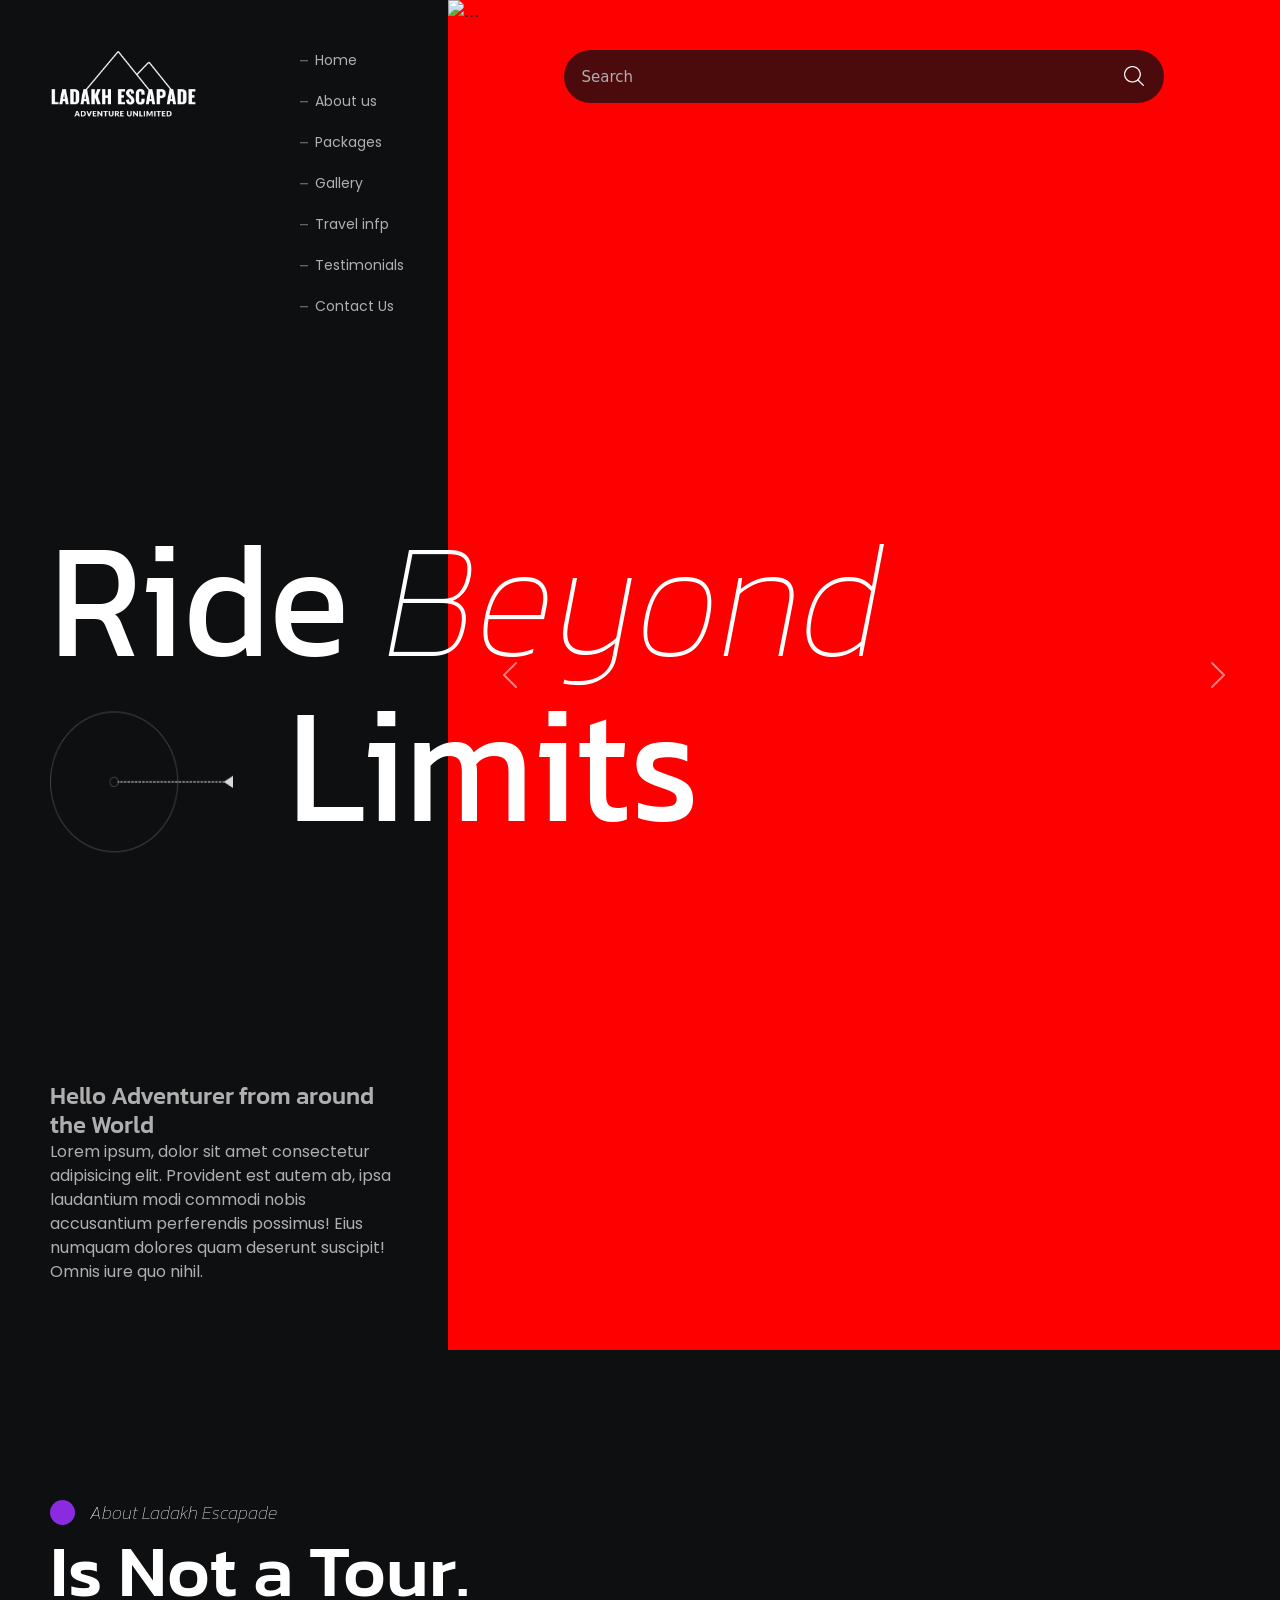
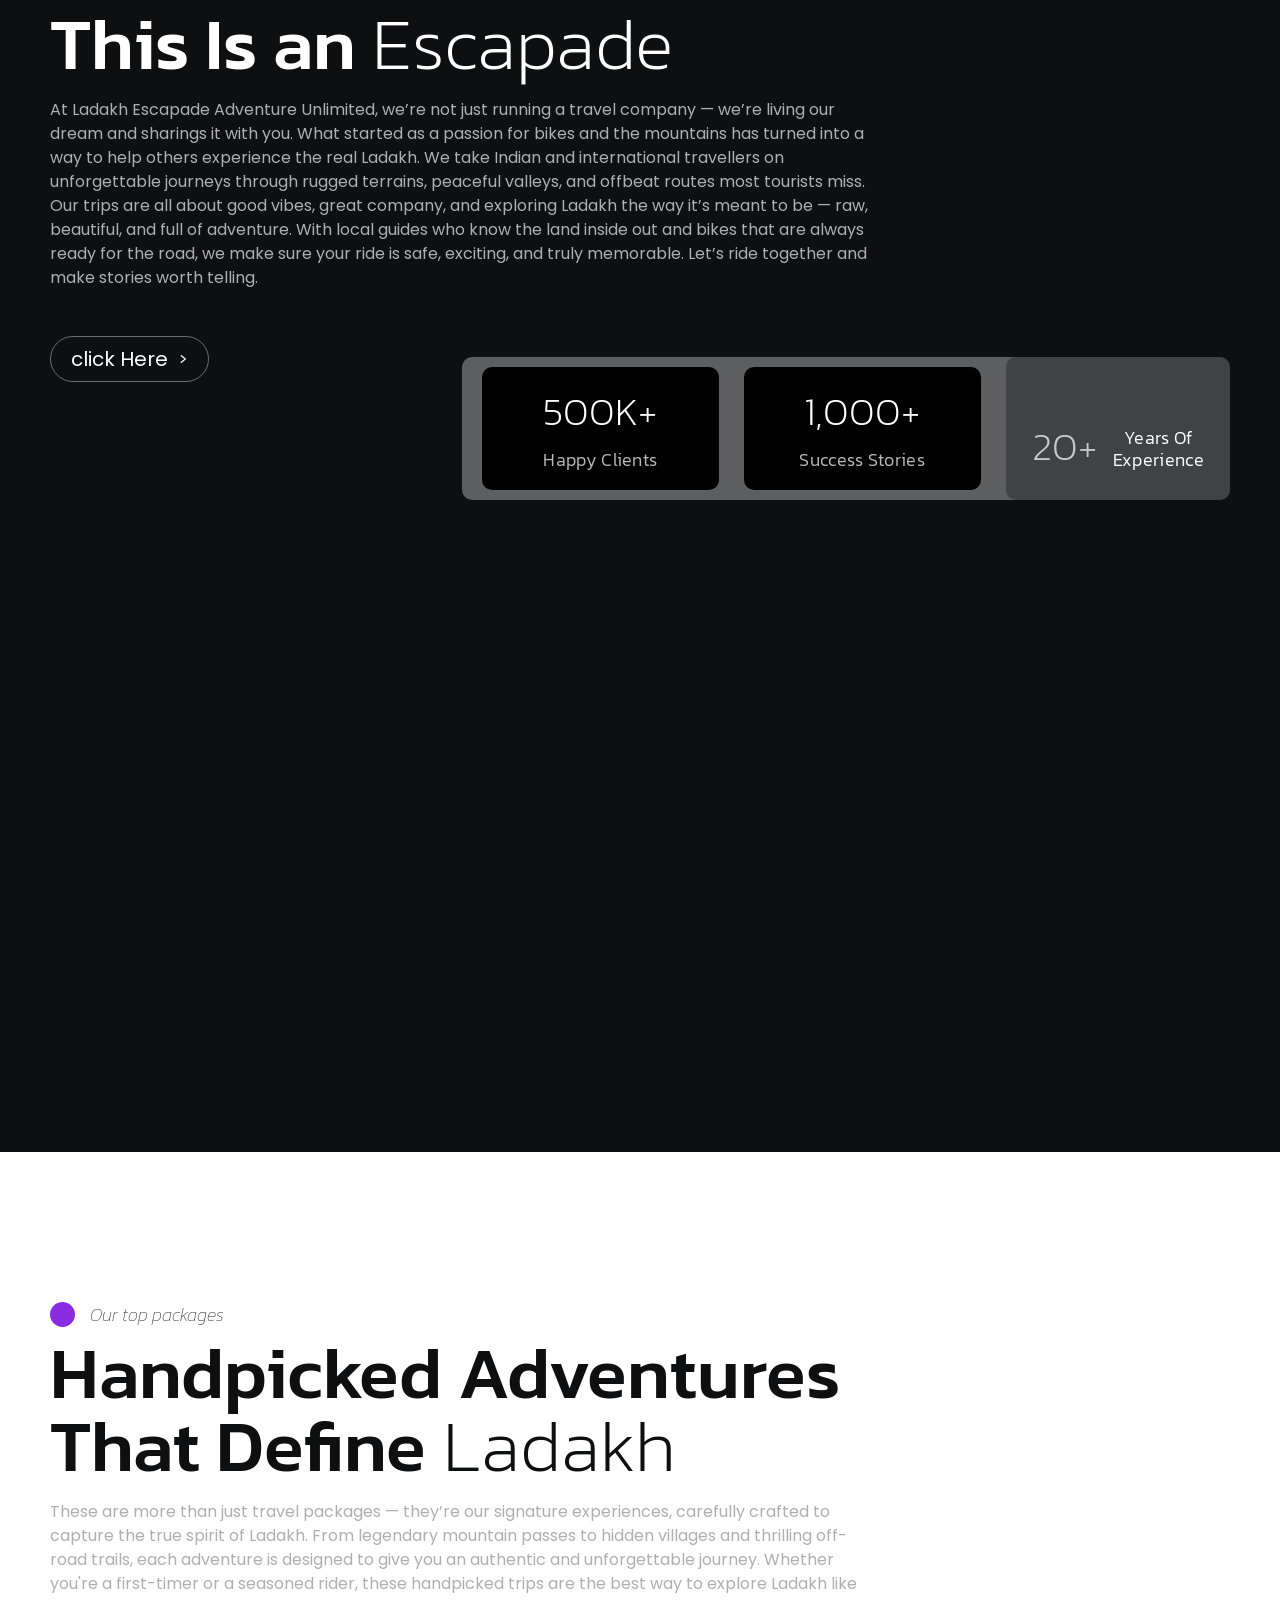
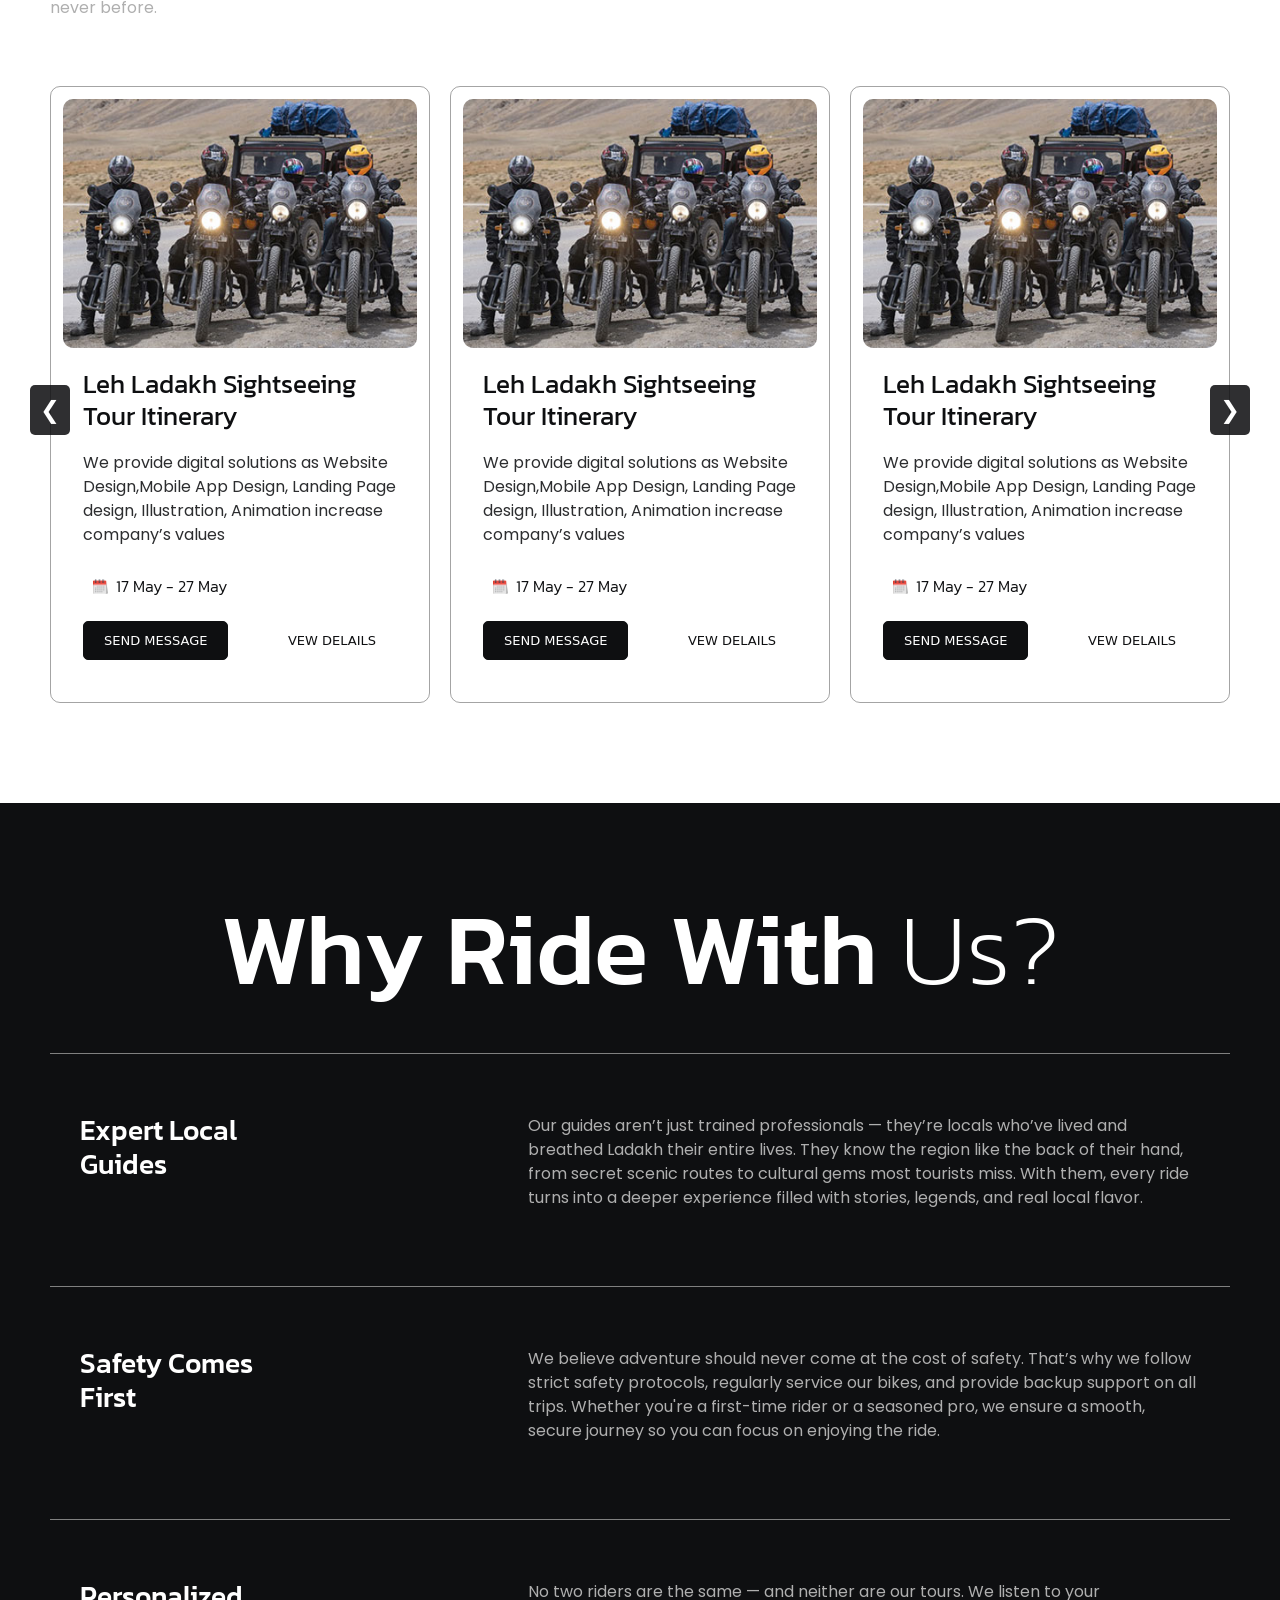
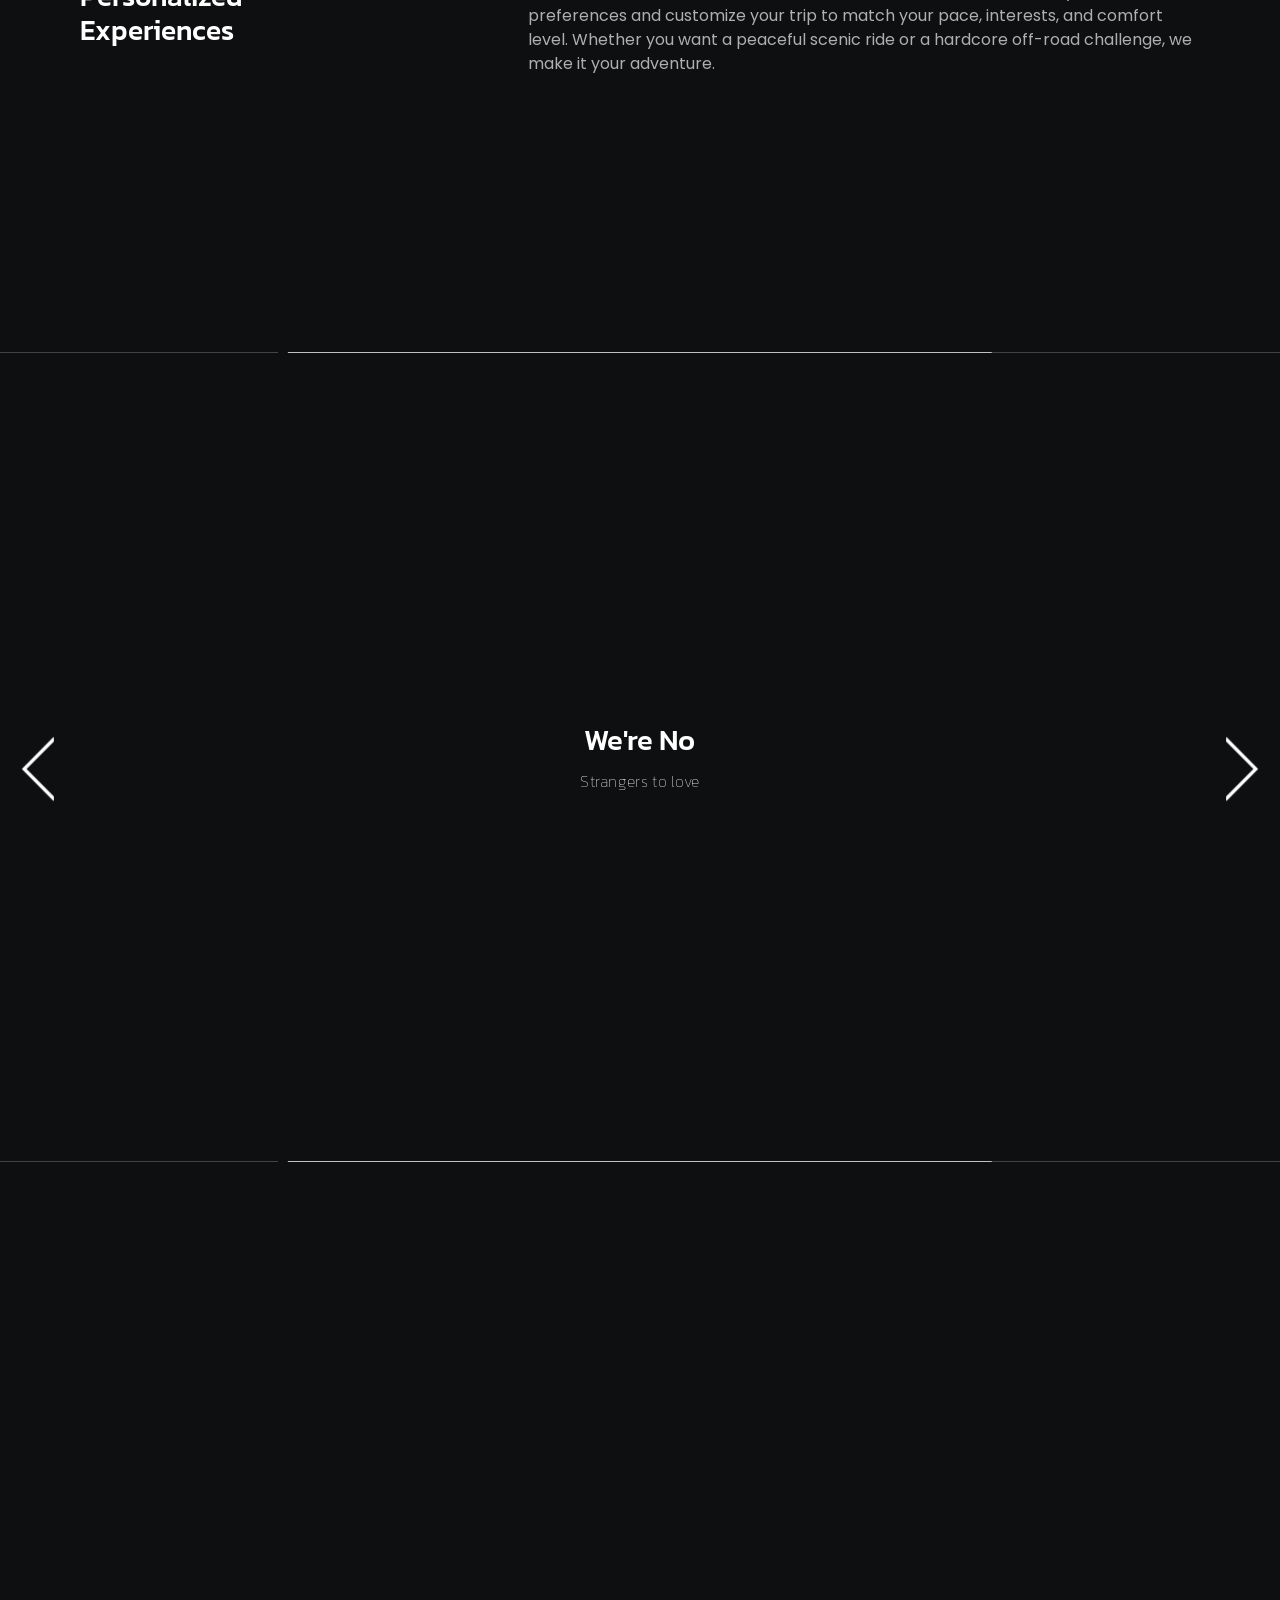
==== commit bd226f47: "gallery section added" ====
--- a/index.html
+++ b/index.html
@@ -610,6 +610,25 @@
 
 <!-- why choose us heading -->
 
+<style>
+    .choose-us-heading-parent{
+        background-color: transparent;
+        
+    }
+
+    .why_choose_heading h2{
+        color: white;
+    }
+
+    .why-choose-us{
+        background-color: transparent;
+    }
+
+    .why-choose-us-chiled1-heading h3{
+        color: white;
+    }
+</style>
+
 
     <div class="choose-us-heading-parent">
     <div class="packages-heading why_choose">
@@ -659,7 +678,7 @@
                   <p class="para">No two riders are the same — and neither are our tours. We listen to your preferences and customize your trip to match your pace, interests, and comfort level. Whether you want a peaceful scenic ride or a hardcore off-road challenge, we make it your adventure.</p>
             </div>
         </div>
-        <div class="why-choose-us-chiled choose_bg4">
+        <!-- <div class="why-choose-us-chiled choose_bg4">
               <div class="why-choose-us-chiled1-heading">
                  <h3>Trusted by Global <br> Travelers</h3>
               </div>
@@ -668,7 +687,7 @@
             <div class="why-choose-us-chiled1-para">
                 <p class="para">We’ve hosted riders from across India and around the world — and they keep coming back. From clear communication to helpful support with permits, stays, and logistics, we make sure international and domestic travelers feel right at home while exploring one of the most remote places on earth.</p>
             </div>
-        </div>
+        </div> -->
 
      </div>
 
@@ -754,12 +773,13 @@
 
 <style>
 
-
+.gallery_carousel{
+    margin-top: 150px;
+}
 
 .carousel {
   width: 100vw;
-  height: 70vh;
-  gap: 10px;
+  height: 90vh;
   overflow-x: auto;
   scroll-snap-type: x mandatory;
   display: flex;
@@ -769,7 +789,7 @@
 
 .carousel-slide {
   position: relative;
-  flex: 0 0 75%;
+  flex: 0 0 55%;
   display: flex;
   flex-direction: column;
   justify-content: center;
@@ -785,6 +805,8 @@
   width: 150%;
   height: 100%;
   object-fit: cover;
+  object-position: center;
+  
 }
 
 h2 {
@@ -813,6 +835,7 @@
   font-size: 3rem;
   position: absolute;
   aspect-ratio: 1.5;
+  bottom: 40vh;
   width: 7vw;
   max-width: 75px;
   height: auto;
@@ -834,7 +857,7 @@
 
 .carousel-nav div {
   position: absolute;
-  top: 36vh;
+  top: 0;
   width: 100%;
   text-align: center;
   color: #fff;
@@ -871,55 +894,65 @@
 
 
 
+<!-- photos heading -->
+
+
 
  <!-- photos section -->
+
+
+
+
+
+
+
 <div class="photo-overflow">
- <div class="carousel" aria-label="horizontal carousel of images">
+ <div class="carousel gallery_carousel" aria-label="horizontal carousel of images">
     
     <div class="carousel-slide">
-      <img src="https://images.unsplash.com/photo-1659733582156-d2a11801e59f?q=50&w=1600">
+      <img src="https://media1.thrillophilia.com/filestore/kos0g3im7771oql4t83jxdw92dds_ladakh.jpg?w=753&h=450&dpr=2.0">
       <h2>We're No</h2>
       <h5>Strangers to love</h5>
     </div>
     
     <div class="carousel-slide">
-      <img src="https://images.unsplash.com/photo-1543362137-5df0547b039d?q=50&w=1600">
+      <img src="https://res.cloudinary.com/dyiffrkzh/image/upload/c_fill,f_auto,fl_progressive.strip_profile,g_center,h_400,q_auto,w_700/v1708674849/bbj/i3gkznv40yfwngrn63ub.jpg">
       <h2>You Know</h2>
       <h5>The rules and so do I</h5>
     </div>
     
     <div class="carousel-slide">
-      <img src="https://images.unsplash.com/photo-1631142260228-305ccb610dba?q=50&w=1600">
+      <img src="https://voyagersbeat.com/blogs/uploads/1745837620_Leh-Ladakh-bike-trip-from-delhi.webp">
       <h2>Full commitment</h2>
       <h5>Is what I'm thikning of</h5>
     </div>
     
     <div class="carousel-slide">
-      <img src="https://images.unsplash.com/photo-1708022766976-49ca46c0f7de?q=50&w=1600">
+      <img src="https://travools.com/images/trip/1649656954_6253c47ada1af_banner.jpg">
       <h2>You Wouldn't</h2>
       <h5>Get this from any other guy</h5>
     </div>
     
     <div class="carousel-slide">
-      <img src="https://images.unsplash.com/photo-1631142260079-970258649676?q=50&w=1600">
+      <img src="https://himalayanrider.com/wp-content/uploads/2024/09/WhatsApp-Image-2024-09-26-at-11.43.10-AM-7.jpeg">
       <h2>I Just Wanna</h2>
       <h5>Tell you how I'm feeling</h5>
     </div>
     
     <div class="carousel-slide">
-      <img src="https://images.unsplash.com/photo-1708022809820-2668e65877b9?q=50&w=1600">
+      <img src="https://vl-prod-static.b-cdn.net/system/images/000/596/511/ca5ff72a5d4d85ef0f7f827401923dcd/x1000gt/DSC05656.jpeg?1654339101">
       <h2>Gotta Make</h2>
       <h5>You understand</h5>
     </div>
     
     <div class="carousel-slide">
-      <img src="https://images.unsplash.com/photo-1708022796522-ff65b57439de?q=50&w=1600">
+      <img src="https://www.brahmandtour.com/php/brahmandtour.com/blogs/1734800751_how-to-reach-leh-ladakh.jpg">
       <h2>Never Gonna</h2>
       <h5>Give you up</h5>
     </div>
     
     <div class="carousel-slide">
-      <img src="https://images.unsplash.com/photo-1708022790103-a514cb89a034?q=50&w=1600">
+      <img src="https://www.legendindiaholidays.com/images/trek-bike10.webp">
       <h2>Never Gonna</h2>
       <h5>Let you down</h5>
     </div>
@@ -928,13 +961,13 @@
   <nav class="carousel-nav">
     <button class="prev" tabindex="0" aria-label="Previous Slide"></button>
     <button class="next" tabindex="0" aria-label="Next Slide"></button>
-    <div>1/8</div>
+
   </nav>
 
   </div>
 
 
-
+<div class="box" style="height: 100vh;"></div>
 
 
 
@@ -1046,7 +1079,7 @@
         trigger: ".choose_bg1",
         start: "top center", 
         end: "80% center", // When 50% of div hits viewport center
-        markers: true, // Remove in production
+ 
         toggleActions: "play reverse play reverse" // On enter: play, on leave: reverse, on enter back: play, on leave back: reverse
     }
 });
@@ -1058,7 +1091,7 @@
         trigger: ".choose_bg2",
         start: "top center", // When top of div hits viewport center
         end: "80% center", // When 50% of div hits viewport center
-        markers: true, // Remove in production
+ 
         toggleActions: "play reverse play reverse" // On enter: play, on leave: reverse, on enter back: play, on leave back: reverse
     }
 });
@@ -1070,7 +1103,7 @@
         trigger: ".choose_bg3",
         start: "top center", // When top of div hits viewport center
         end: "80% center", // When 50% of div hits viewport center
-        markers: true, // Remove in production
+     
         toggleActions: "play reverse play reverse" // On enter: play, on leave: reverse, on enter back: play, on leave back: reverse
     }
 });
@@ -1082,7 +1115,6 @@
         trigger: ".choose_bg4",
         start: "top center", // When top of div hits viewport center
         end: "80% center", // When 50% of div hits viewport center
-        markers: true, // Remove in production
         toggleActions: "play reverse play reverse" // On enter: play, on leave: reverse, on enter back: play, on leave back: reverse
     }
 });
--- a/style/style.css
+++ b/style/style.css
@@ -44,6 +44,7 @@
 a {
     text-decoration: none;
     color: #AFAFAF
+    
 }
 
 
@@ -756,7 +757,7 @@
 
 .packages-parent {
     /* position: relative; */
-    padding: 0px 120px;
+    padding: 0px 120px 100px 120px;
     box-sizing: border-box;
     border-top-left-radius: 20px;
     border-top-right-radius: 20px;
@@ -998,6 +999,9 @@
 
 
 
+
+
+
 .why_choose_heading {
     text-align: center;
     width: 100%;
@@ -1056,9 +1060,11 @@
     display: flex;
     padding: 60px 30px;
     border-top: 1px solid grey;
-
-
-}
+    /* background: linear-gradient(to bottom, #e5feff, var(--white-shade)); */
+
+
+}
+
 
 
 .why-choose-us-chiled1-heading,
@@ -1073,4 +1079,6 @@
     top: 0;
     border-radius: 10px;
     width: 15%;
-}+}
+
+
--- a/style/media.css
+++ b/style/media.css
@@ -40,16 +40,16 @@
     }
 
     .packages-parent {
-        padding: 0px 50px 0px 50px;
+        padding: 0px 50px 100px 50px;
 
     }
 
     .choose-us-heading-parent {
-        padding: 150px 50px 50px 50px;
+        padding: 100px 50px 50px 50px;
     }
 
     .why-choose-us {
-        padding: 50px 50px 50px 50px;
+        padding: 0px 50px 50px 50px;
     }
 
     .custom-nav{
@@ -207,12 +207,12 @@
     }
 
     .packages-parent {
-        padding: 0px 30px 0px 30px;
+        padding: 0px 30px 100px 30px;
     }
 
 
     .choose-us-heading-parent {
-        padding: 100px 30px 50px 30px;
+        padding: 50px 30px 50px 30px;
     }
 
     .why-choose-us {
@@ -402,12 +402,12 @@
     }
 
     .packages-parent {
-        padding: 10px 10px 10px 10px;
+        padding: 10px 10px 70px 10px;
 
     }
 
     .choose-us-heading-parent {
-        padding: 80px 10px 50px 10px;
+        padding: 30px 10px 0px 10px;
     }
 
     .why-choose-us {
@@ -424,7 +424,7 @@
 
 
 
-
+    
     .why-choose-us-chiled {
         flex-direction: column;
     }
@@ -446,6 +446,11 @@
     }
 
 
+.why_choose_heading h2{
+    font-size: 35px;
+}
+
+
 
 
 }
@@ -492,9 +497,9 @@
 
     /* packages section  */
 
-    .packages-parent {
+    /* .packages-parent {
         padding: 10px 10px 10px 10px
-    }
+    } */
 
     .package_detail {
         padding: 10px;
@@ -515,9 +520,6 @@
         width: auto;
     }
 
-    .choose-us-heading-parent {
-        padding: 50px 10px 50px 10px;
-    }
 }
 
 
@@ -564,6 +566,8 @@
     }
 
 
+
+
 }
 
 
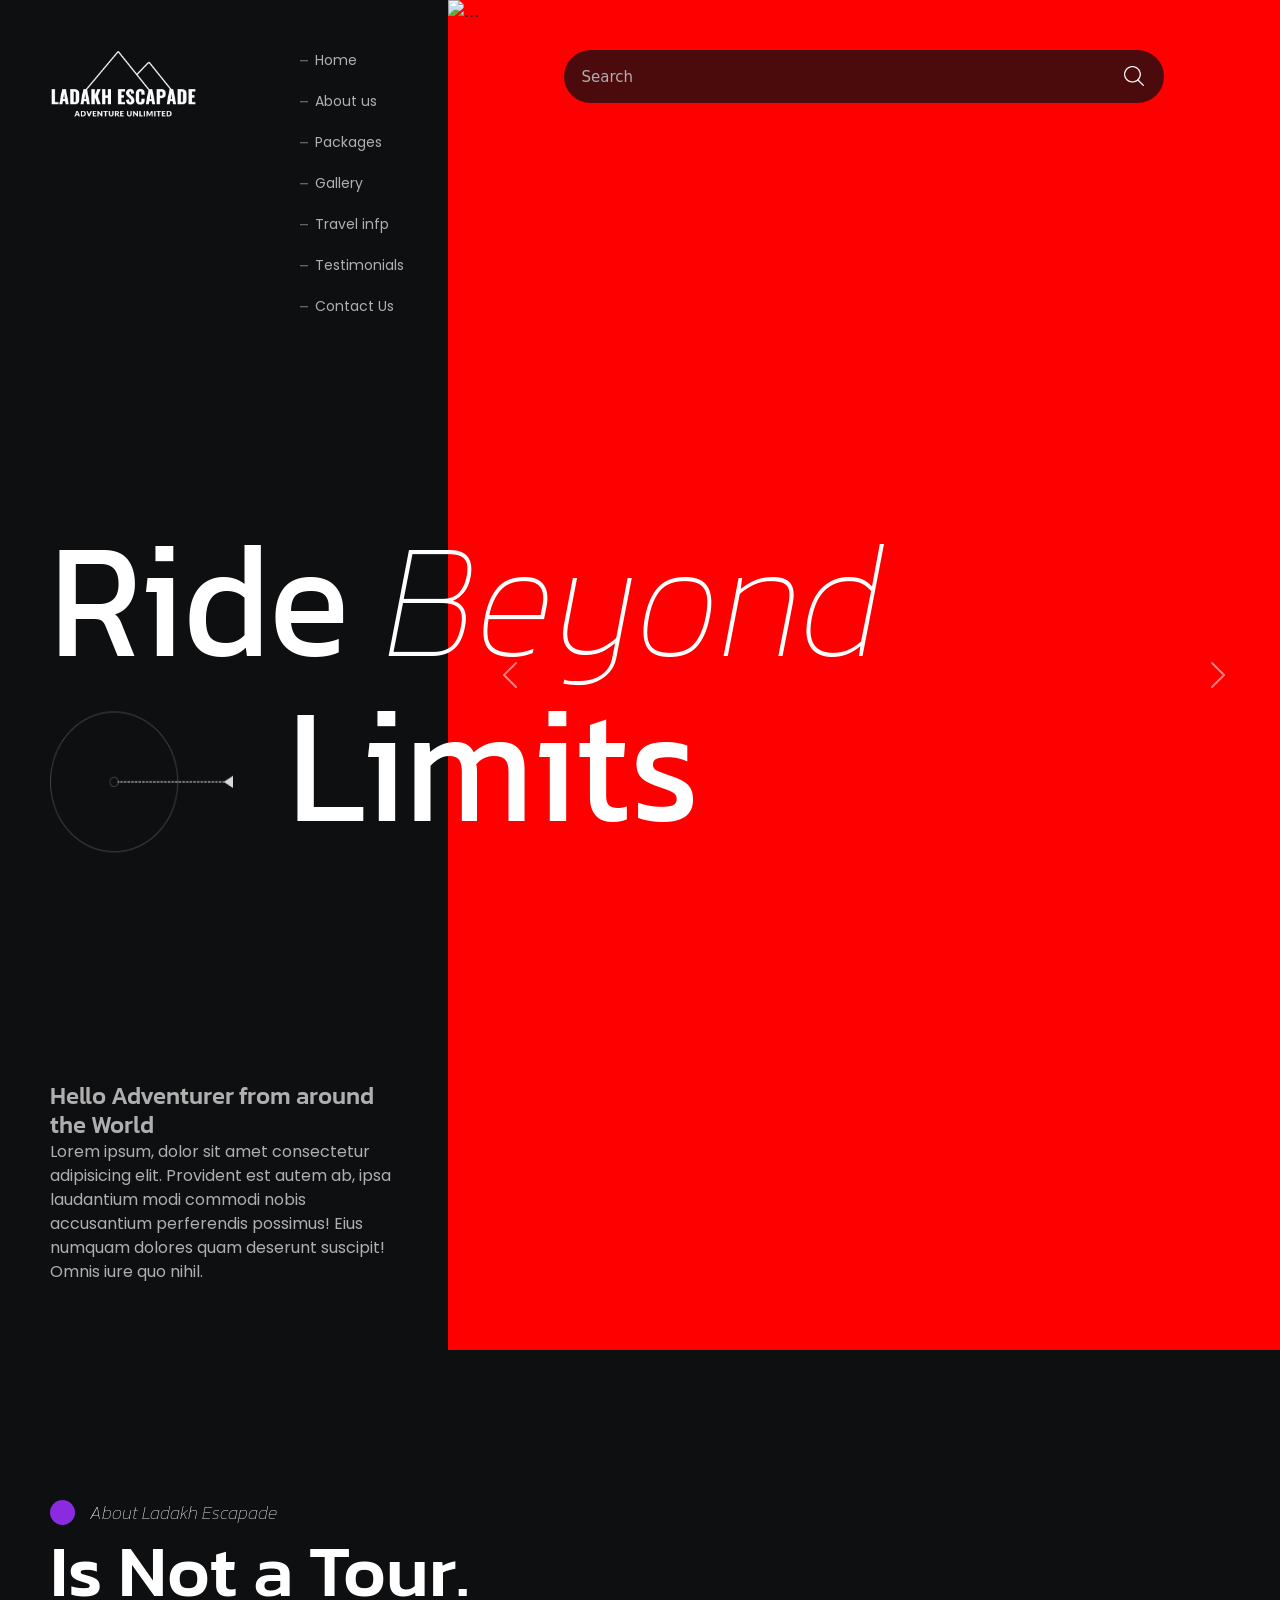
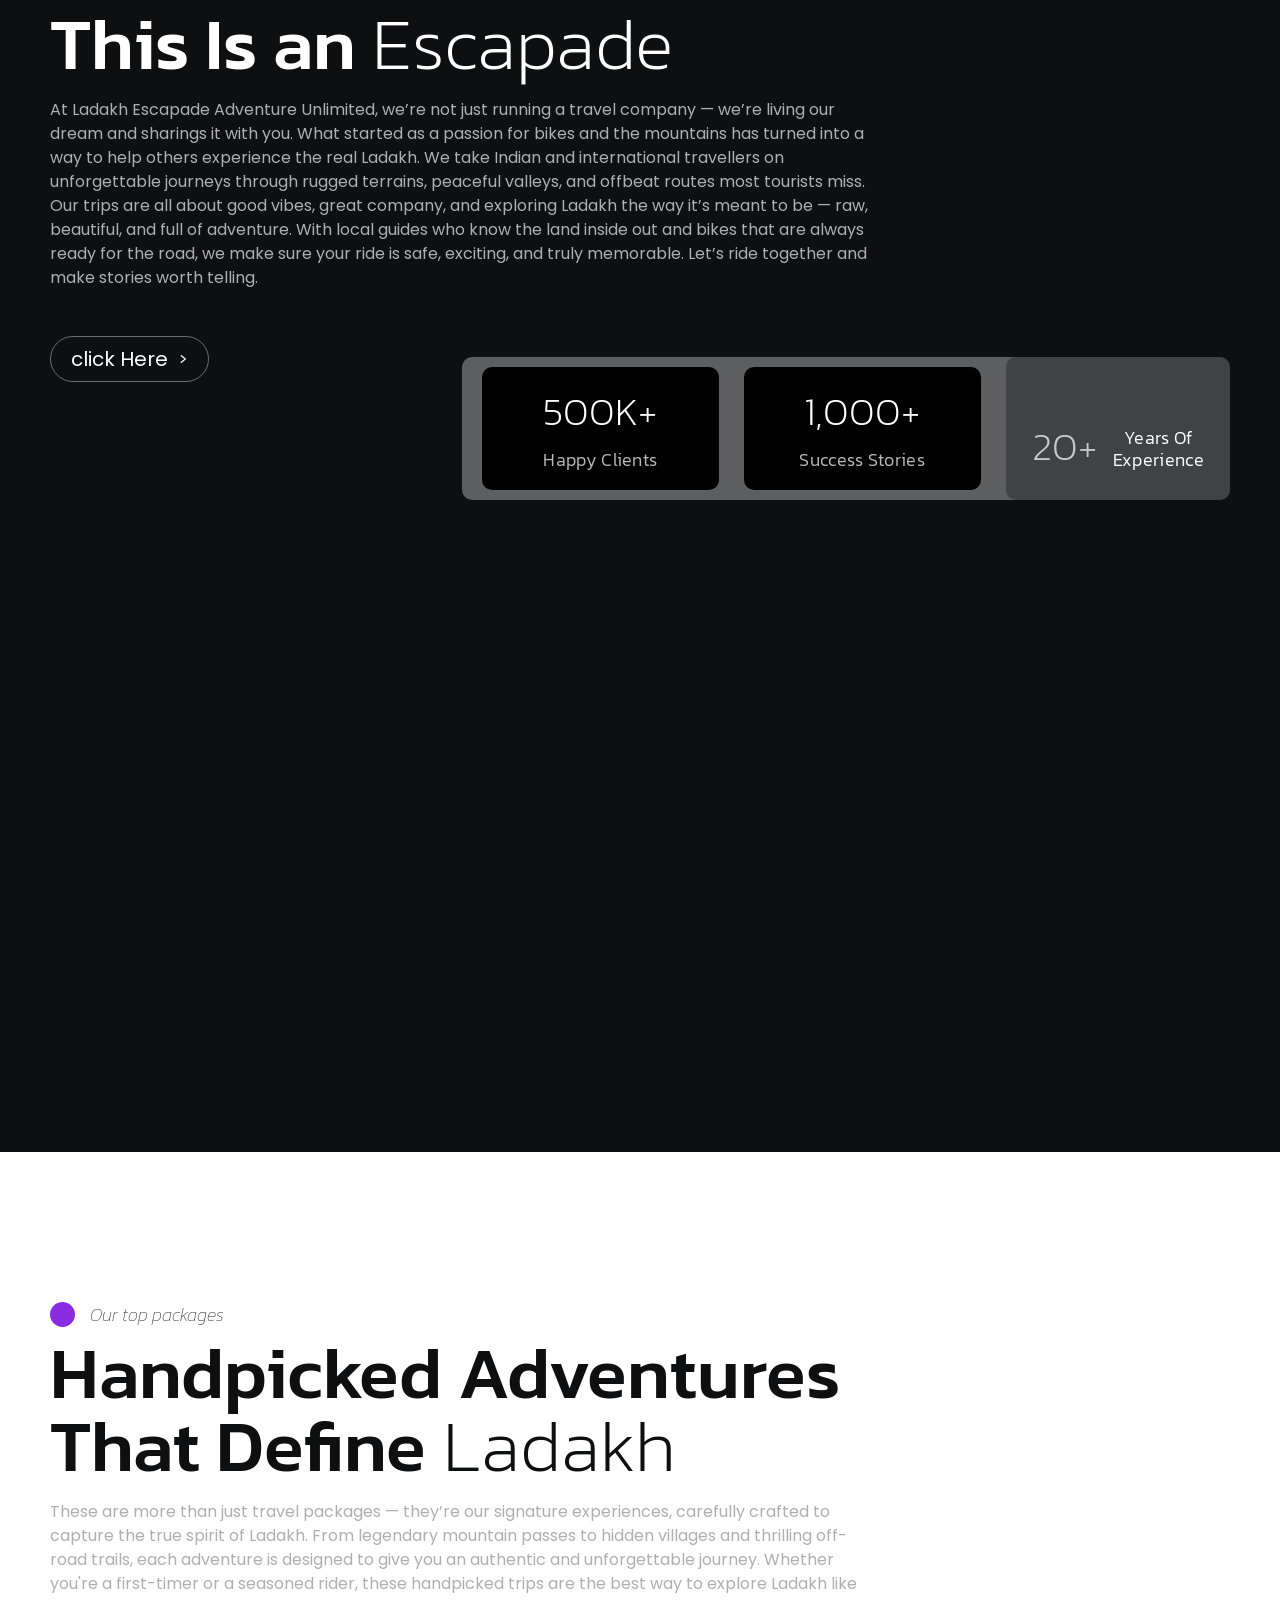
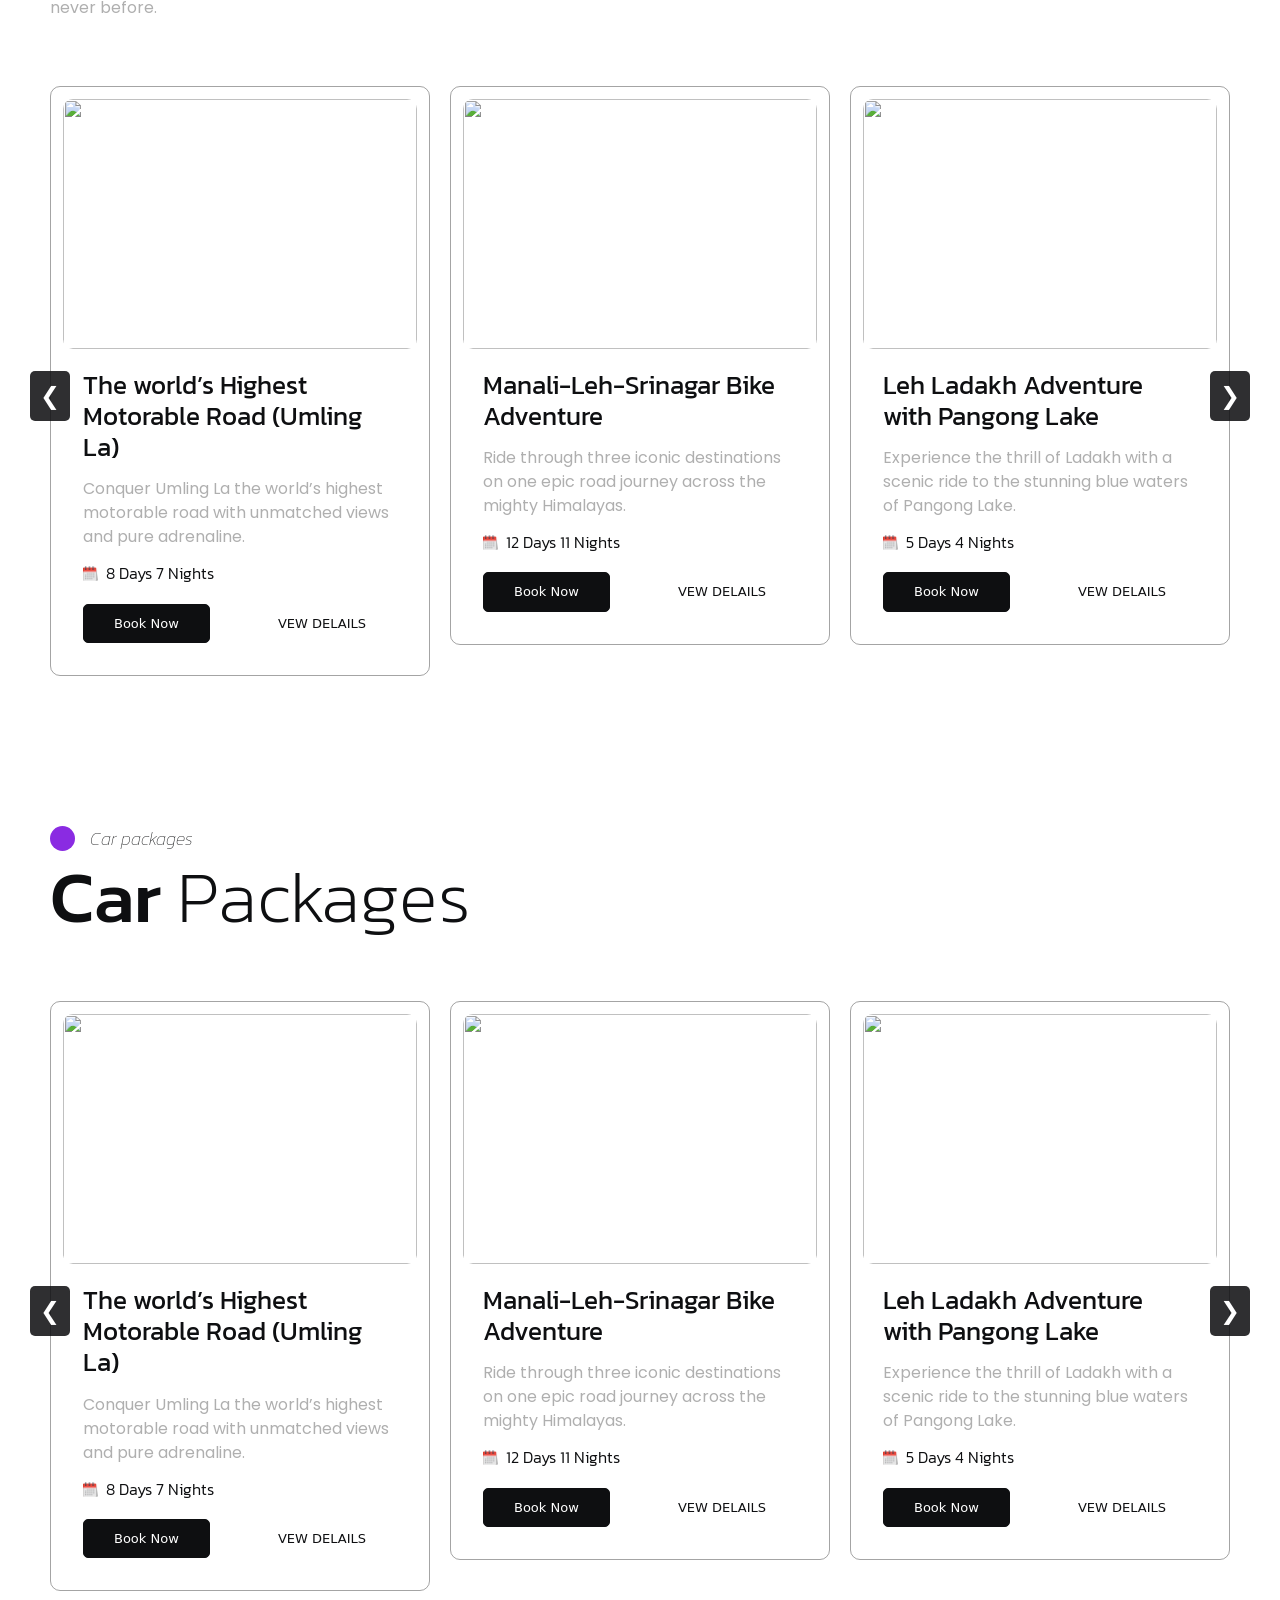
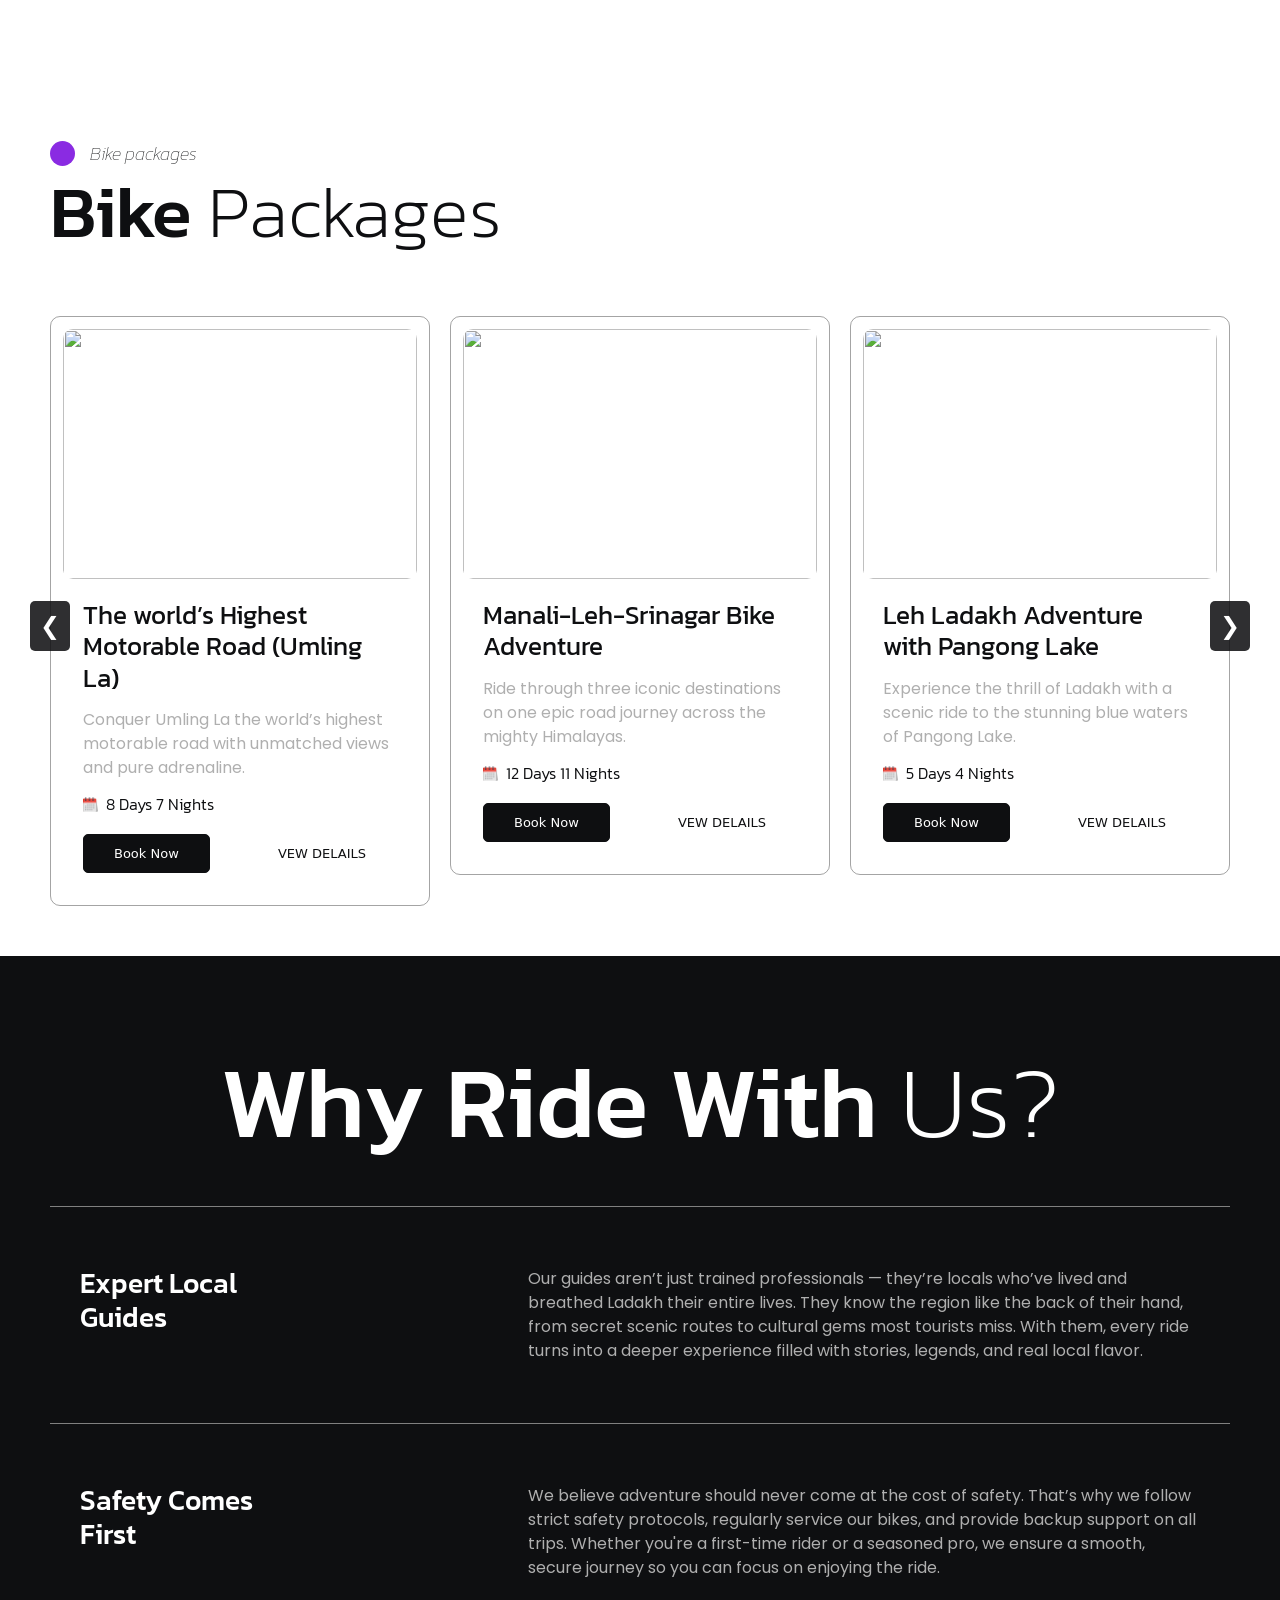
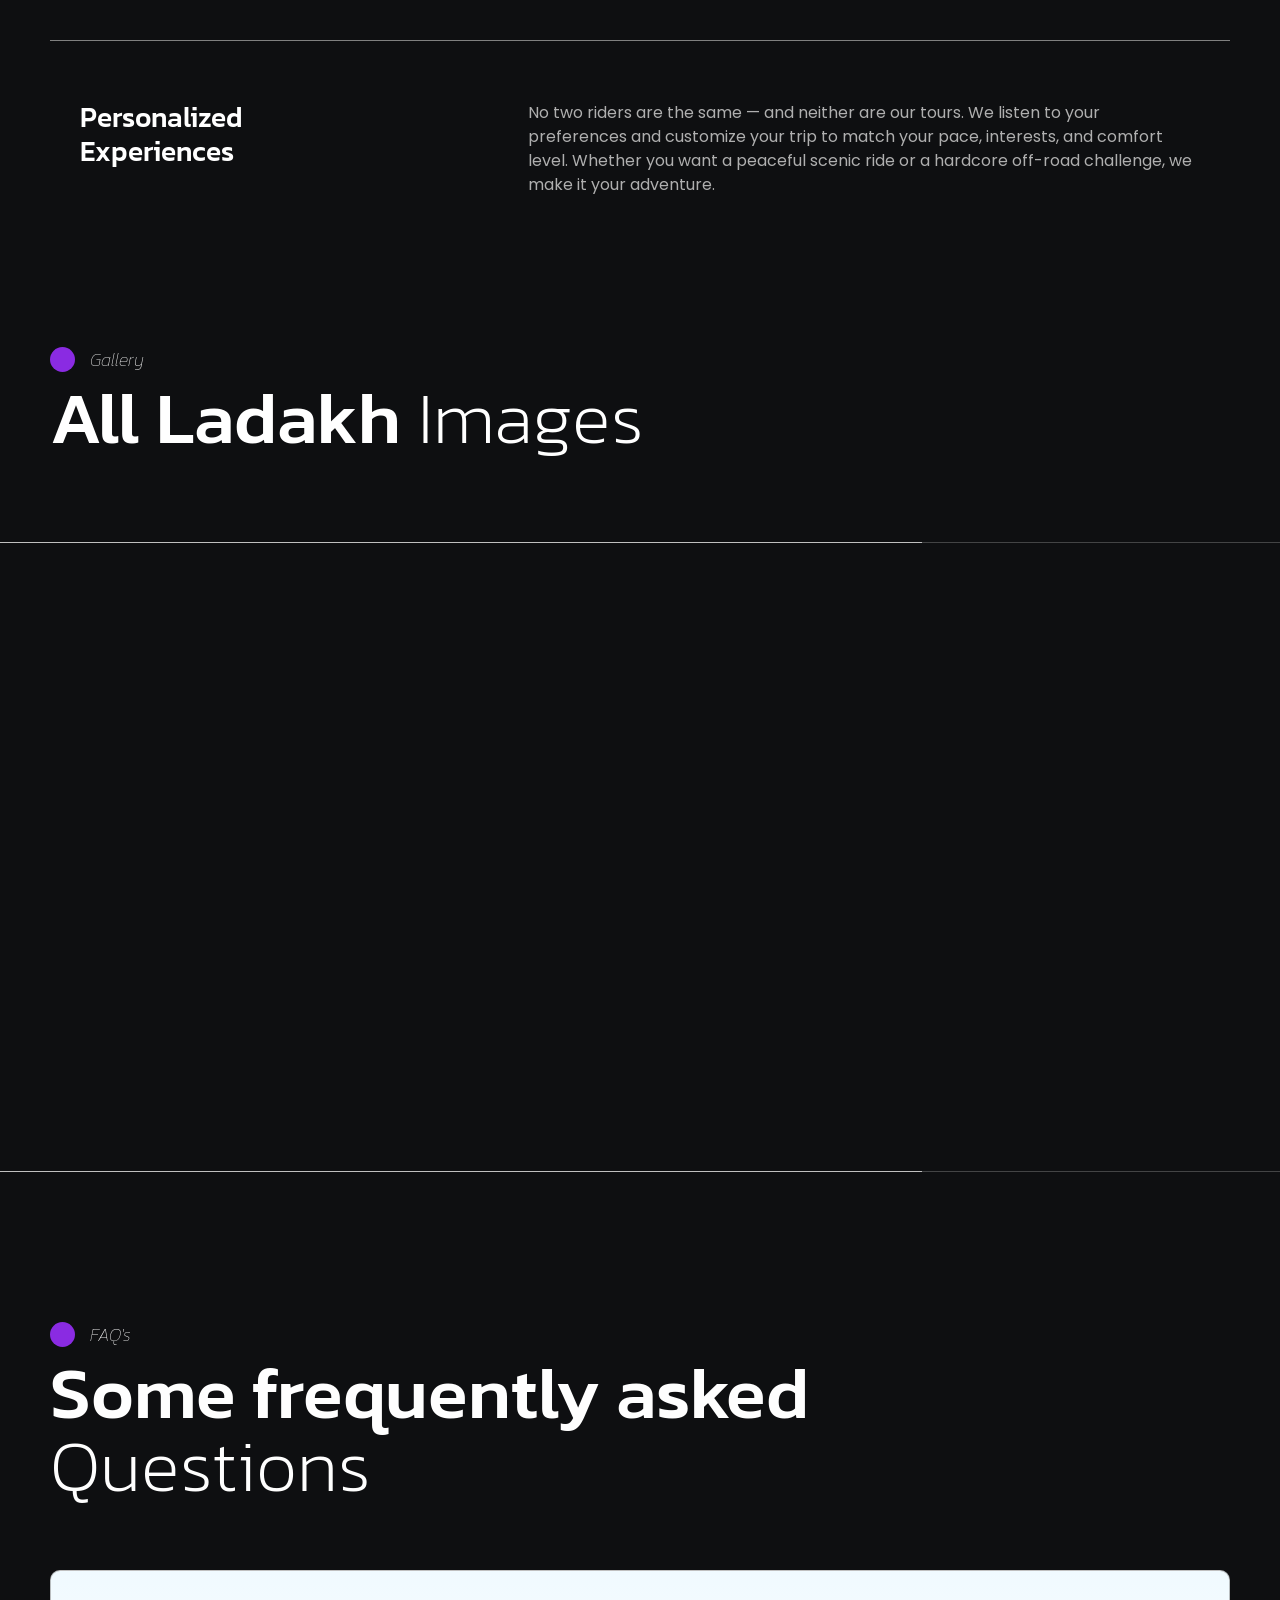
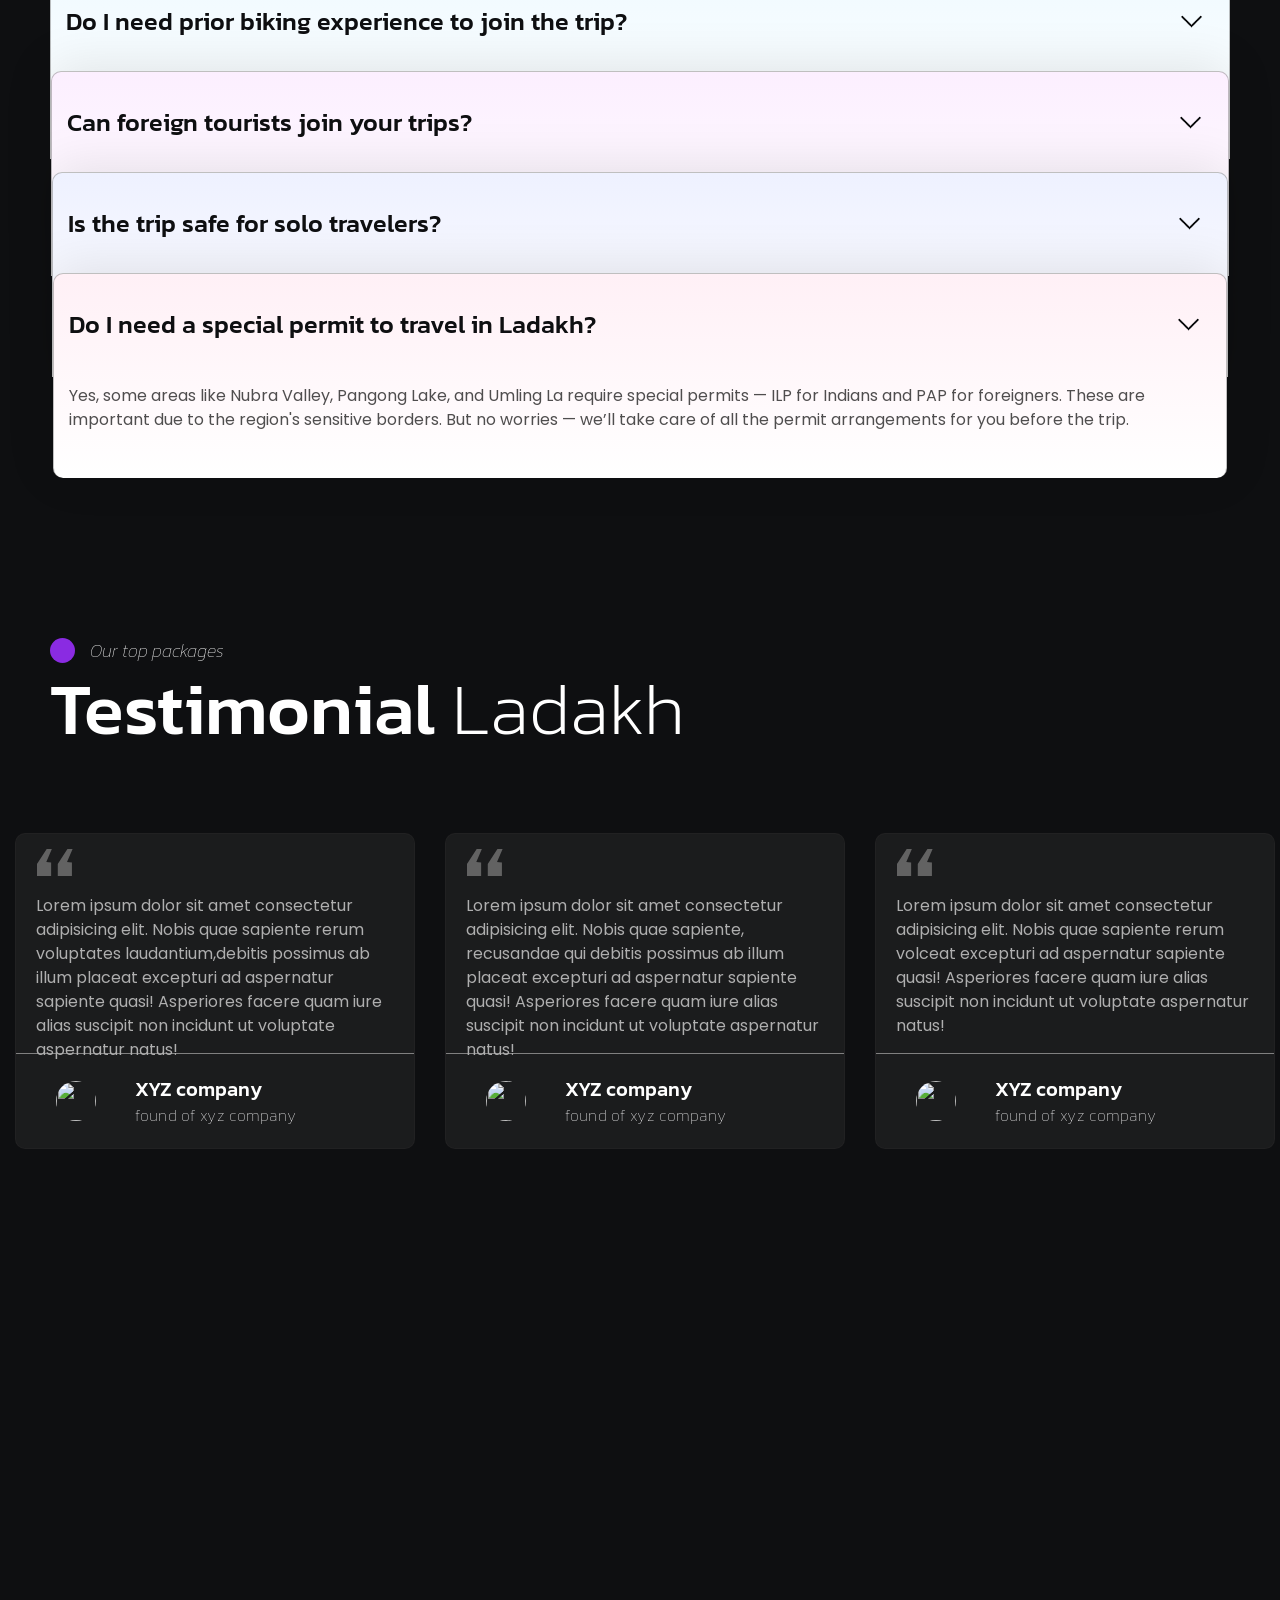
==== commit d8a509dc: "testimonial and faq section added here" ====
--- a/index.html
+++ b/index.html
@@ -174,19 +174,6 @@
 
 
 
-    <!-- video-section  -->
-
-
-    <!-- <div class="parent">
-        <video src="./videos/Bike video.mp4" autoplay muted loop class="hero-video"></video>
-        <div class="video_text">
-            <h3>You Only Live Once</h3>
-            <h3><i>Make It Epic</i></h3>
-        </div>
-        <div class="mask">
-            
-        </div>
-    </div> -->
 
 
 
@@ -295,6 +282,11 @@
 
     <!-- packages section -->
 
+
+
+    <!-- button -->
+
+
 <div class="packages">
     <div class="packages-heading-parent">
     <div class="packages-heading">
@@ -321,17 +313,20 @@
           
     </div>
 </div>
+
+
+
     <div class="packages-parent">
         <div class="owl-carousel owl-theme">
             <div class="item">
                 
                 <div class="item-img">
-                    <img src="./images/rocknroll-packages-img-1.jpg" alt="">
+                    <img src="https://travelwithroosh.com/wp-content/uploads/2024/03/Umling-La-Pass.webp" alt="">
                 </div>
                 <div class="package_detail">
                 <div class="item-heading">
-                    <h3>Leh Ladakh Sightseeing Tour Itinerary </h3>
-                    <p class="para">We provide digital solutions as Website Design,Mobile App Design, Landing Page design, Illustration, Animation increase company’s values</p>
+                    <h3>The world’s Highest Motorable Road (Umling La)</h3>
+                    <p class="para">Conquer Umling La the world’s highest motorable road with unmatched views and pure adrenaline.</p>
                     
                 </div>
                 <div class="item-dates">
@@ -339,18 +334,104 @@
                     <div class="calander">
                     <img src="./images/calendar.png" alt="">  
                 </div>
-                <h4> 17 May - 27 May</h4>
+                <h4>8 Days 7 Nights</h4>
             </div>
             
 
               
                 <div class="item-button">
-                    <button class="packeges-button">SEND MESSAGE</button>
+                    <button class="packeges-button">Book Now</button>
                     <button class="packeges-button2">VEW DELAILS</button>
                 </div>
             </div>
             </div>
             <div class="item">
+                
+                    <div class="item-img">
+                        <img src="https://thedreamridersgroup.com/gallery/slider/17/adventure%20tour%20ladakh%20srinagar%20to%20manali,%2012%20days.jpg" alt="">
+                    </div>
+
+                    <div class="package_detail">
+                    <div class="item-heading">
+                        <h3>Manali-Leh-Srinagar Bike Adventure </h3>
+                        <p class="para">Ride through three iconic destinations on one epic road journey across the mighty Himalayas.</p>
+                        
+                    </div>
+                    <div class="item-dates">
+    
+                        <div class="calander">
+                        <img src="./images/calendar.png" alt="">  
+                    </div>
+                    <h4> 12 Days 11 Nights</h4>
+                </div>
+                
+    
+                  
+                    <div class="item-button">
+                        <button class="packeges-button">Book Now</button>
+                        <button class="packeges-button2">VEW DELAILS</button>
+                    </div>
+                </div>
+
+            </div>
+            <div class="item">
+                
+                    <div class="item-img">
+                        <img src="https://adventourist.in/travel-blog/wp-content/uploads/2021/01/Pangong-Tso-scaled.jpg" alt="">
+                    </div>
+
+                    <div class="package_detail">
+                    <div class="item-heading">
+                        <h3>Leh Ladakh Adventure with Pangong Lake</h3>
+                        <p class="para">Experience the thrill of Ladakh with a scenic ride to the stunning blue waters of Pangong Lake.</p>
+                        
+                    </div>
+                    <div class="item-dates">
+    
+                        <div class="calander">
+                        <img src="./images/calendar.png" alt="">  
+                    </div>
+                    <h4> 5 Days 4 Nights</h4>
+                </div>
+                
+    
+                  
+                    <div class="item-button">
+                        <button class="packeges-button">Book Now</button>
+                        <button class="packeges-button2">VEW DELAILS</button>
+                    </div>
+                </div>
+
+            </div>
+            <div class="item">
+                
+                    <div class="item-img">
+                        <img src="https://s7ap1.scene7.com/is/image/incredibleindia/tso-moriri-lake-leh-ladakh-1-musthead-hero?qlt=82&ts=1726668087033" alt="">
+                    </div>
+
+                    <div class="package_detail">
+                    <div class="item-heading">
+                        <h3>7 Days Leh Ladakh  With Tso Moriri </h3>
+                        <p class="para">A 7-day journey through Ladakh’s raw beauty, ending with the serene magic of Tso Moriri Lake.</p>
+                        
+                    </div>
+                    <div class="item-dates">
+    
+                        <div class="calander">
+                        <img src="./images/calendar.png" alt="">  
+                    </div>
+                    <h4> 7 Days 6 Nights</h4>
+                </div>
+                
+    
+                  
+                    <div class="item-button">
+                        <button class="packeges-button">Book Now</button>
+                        <button class="packeges-button2">VEW DELAILS</button>
+                    </div>
+                </div>
+            </div>
+            <!-- <div class="item">
                 
                     <div class="item-img">
                         <img src="./images/rocknroll-packages-img-1.jpg" alt="">
@@ -377,9 +458,8 @@
                         <button class="packeges-button2">VEW DELAILS</button>
                     </div>
                 </div>
-
-            </div>
-            <div class="item">
+            </div> -->
+            <!-- <div class="item">
                 
                     <div class="item-img">
                         <img src="./images/rocknroll-packages-img-1.jpg" alt="">
@@ -406,9 +486,169 @@
                         <button class="packeges-button2">VEW DELAILS</button>
                     </div>
                 </div>
-
-            </div>
+            </div> -->
+
+            
+            
+        </div>
+
+
+
+          <div class="custom-nav  d-flex ">
+            <button class="custom-prev">❮</button>
+            <button class="custom-next">❯</button>
+        </div>
+        
+        
+    </div>
+</div>
+
+
+  <!-- car packages  -->
+
+  <div class="packages">
+    <div class="packages-heading-parent">
+    <div class="packages-heading">
+        <div class="about-chiled1-ka-chiled1 ">
+            <div class="about-logo">
+
+            </div>
+         
+            <h3 class="section_small_heading white-bg"> <em> Car packages</em></h3>
+
+
+        </div>
+        <div class="about-chiled1-ka-chiled2">
+            <h2 class="section_main_heading">Car <span class="text_design">
+                 Packages</span></h2>
+        </div>
+        <div class="about-chiled1-ka-chiled3">
+            <!-- <p class="para">These are more than just travel packages — they’re our signature experiences, carefully crafted to
+                capture the true spirit of Ladakh. From legendary mountain passes to hidden villages and thrilling off-road trails,
+                each adventure is designed to give you an authentic and unforgettable journey. Whether you're a first-timer or a
+                seasoned rider, these handpicked trips are the best way to explore Ladakh like never before.
+            </p> -->
+        </div>
+          
+    </div>
+</div>
+
+    <div class="packages-parent">
+        <div class="owl-carousel owl-theme">
             <div class="item">
+                
+                <div class="item-img">
+                    <img src="https://travelwithroosh.com/wp-content/uploads/2024/03/Umling-La-Pass.webp" alt="">
+                </div>
+                <div class="package_detail">
+                <div class="item-heading">
+                    <h3>The world’s Highest Motorable Road (Umling La)</h3>
+                    <p class="para">Conquer Umling La the world’s highest motorable road with unmatched views and pure adrenaline.</p>
+                    
+                </div>
+                <div class="item-dates">
+
+                    <div class="calander">
+                    <img src="./images/calendar.png" alt="">  
+                </div>
+                <h4>8 Days 7 Nights</h4>
+            </div>
+            
+
+              
+                <div class="item-button">
+                    <button class="packeges-button">Book Now</button>
+                    <button class="packeges-button2">VEW DELAILS</button>
+                </div>
+            </div>
+            </div>
+            <div class="item">
+                
+                    <div class="item-img">
+                        <img src="https://thedreamridersgroup.com/gallery/slider/17/adventure%20tour%20ladakh%20srinagar%20to%20manali,%2012%20days.jpg" alt="">
+                    </div>
+
+                    <div class="package_detail">
+                    <div class="item-heading">
+                        <h3>Manali-Leh-Srinagar Bike Adventure </h3>
+                        <p class="para">Ride through three iconic destinations on one epic road journey across the mighty Himalayas.</p>
+                        
+                    </div>
+                    <div class="item-dates">
+    
+                        <div class="calander">
+                        <img src="./images/calendar.png" alt="">  
+                    </div>
+                    <h4> 12 Days 11 Nights</h4>
+                </div>
+                
+    
+                  
+                    <div class="item-button">
+                        <button class="packeges-button">Book Now</button>
+                        <button class="packeges-button2">VEW DELAILS</button>
+                    </div>
+                </div>
+
+            </div>
+            <div class="item">
+                
+                    <div class="item-img">
+                        <img src="https://adventourist.in/travel-blog/wp-content/uploads/2021/01/Pangong-Tso-scaled.jpg" alt="">
+                    </div>
+
+                    <div class="package_detail">
+                    <div class="item-heading">
+                        <h3>Leh Ladakh Adventure with Pangong Lake</h3>
+                        <p class="para">Experience the thrill of Ladakh with a scenic ride to the stunning blue waters of Pangong Lake.</p>
+                        
+                    </div>
+                    <div class="item-dates">
+    
+                        <div class="calander">
+                        <img src="./images/calendar.png" alt="">  
+                    </div>
+                    <h4> 5 Days 4 Nights</h4>
+                </div>
+                
+    
+                  
+                    <div class="item-button">
+                        <button class="packeges-button">Book Now</button>
+                        <button class="packeges-button2">VEW DELAILS</button>
+                    </div>
+                </div>
+
+            </div>
+            <div class="item">
+                
+                    <div class="item-img">
+                        <img src="https://s7ap1.scene7.com/is/image/incredibleindia/tso-moriri-lake-leh-ladakh-1-musthead-hero?qlt=82&ts=1726668087033" alt="">
+                    </div>
+
+                    <div class="package_detail">
+                    <div class="item-heading">
+                        <h3>7 Days Leh Ladakh  With Tso Moriri </h3>
+                        <p class="para">A 7-day journey through Ladakh’s raw beauty, ending with the serene magic of Tso Moriri Lake.</p>
+                        
+                    </div>
+                    <div class="item-dates">
+    
+                        <div class="calander">
+                        <img src="./images/calendar.png" alt="">  
+                    </div>
+                    <h4> 7 Days 6 Nights</h4>
+                </div>
+                
+    
+                  
+                    <div class="item-button">
+                        <button class="packeges-button">Book Now</button>
+                        <button class="packeges-button2">VEW DELAILS</button>
+                    </div>
+                </div>
+            </div>
+            <!-- <div class="item">
                 
                     <div class="item-img">
                         <img src="./images/rocknroll-packages-img-1.jpg" alt="">
@@ -435,8 +675,8 @@
                         <button class="packeges-button2">VEW DELAILS</button>
                     </div>
                 </div>
-            </div>
-            <div class="item">
+            </div> -->
+            <!-- <div class="item">
                 
                     <div class="item-img">
                         <img src="./images/rocknroll-packages-img-1.jpg" alt="">
@@ -463,8 +703,171 @@
                         <button class="packeges-button2">VEW DELAILS</button>
                     </div>
                 </div>
-            </div>
+            </div> -->
+
+            
+            
+        </div>
+
+
+
+          <div class="custom-nav  d-flex ">
+            <button class="custom-prev">❮</button>
+            <button class="custom-next">❯</button>
+        </div>
+        
+        
+    </div>
+</div>
+
+
+
+
+  <!-- bike packages  -->
+
+  <div class="packages">
+    <div class="packages-heading-parent">
+    <div class="packages-heading">
+        <div class="about-chiled1-ka-chiled1 ">
+            <div class="about-logo">
+
+            </div>
+         
+            <h3 class="section_small_heading white-bg"> <em>Bike packages</em></h3>
+
+
+        </div>
+        <div class="about-chiled1-ka-chiled2">
+            <h2 class="section_main_heading">Bike <span class="text_design">
+                 Packages</span></h2>
+        </div>
+        <div class="about-chiled1-ka-chiled3">
+            <!-- <p class="para">These are more than just travel packages — they’re our signature experiences, carefully crafted to
+                capture the true spirit of Ladakh. From legendary mountain passes to hidden villages and thrilling off-road trails,
+                each adventure is designed to give you an authentic and unforgettable journey. Whether you're a first-timer or a
+                seasoned rider, these handpicked trips are the best way to explore Ladakh like never before.
+            </p> -->
+        </div>
+          
+    </div>
+</div>
+
+    <div class="packages-parent bike-packages">
+        <div class="owl-carousel owl-theme">
             <div class="item">
+                
+                <div class="item-img">
+                    <img src="https://travelwithroosh.com/wp-content/uploads/2024/03/Umling-La-Pass.webp" alt="">
+                </div>
+                <div class="package_detail">
+                <div class="item-heading">
+                    <h3>The world’s Highest Motorable Road (Umling La)</h3>
+                    <p class="para">Conquer Umling La the world’s highest motorable road with unmatched views and pure adrenaline.</p>
+                    
+                </div>
+                <div class="item-dates">
+
+                    <div class="calander">
+                    <img src="./images/calendar.png" alt="">  
+                </div>
+                <h4>8 Days 7 Nights</h4>
+            </div>
+            
+
+              
+                <div class="item-button">
+                    <button class="packeges-button">Book Now</button>
+                    <button class="packeges-button2">VEW DELAILS</button>
+                </div>
+            </div>
+            </div>
+            <div class="item">
+                
+                    <div class="item-img">
+                        <img src="https://thedreamridersgroup.com/gallery/slider/17/adventure%20tour%20ladakh%20srinagar%20to%20manali,%2012%20days.jpg" alt="">
+                    </div>
+
+                    <div class="package_detail">
+                    <div class="item-heading">
+                        <h3>Manali-Leh-Srinagar Bike Adventure </h3>
+                        <p class="para">Ride through three iconic destinations on one epic road journey across the mighty Himalayas.</p>
+                        
+                    </div>
+                    <div class="item-dates">
+    
+                        <div class="calander">
+                        <img src="./images/calendar.png" alt="">  
+                    </div>
+                    <h4> 12 Days 11 Nights</h4>
+                </div>
+                
+    
+                  
+                    <div class="item-button">
+                        <button class="packeges-button">Book Now</button>
+                        <button class="packeges-button2">VEW DELAILS</button>
+                    </div>
+                </div>
+
+            </div>
+            <div class="item">
+                
+                    <div class="item-img">
+                        <img src="https://adventourist.in/travel-blog/wp-content/uploads/2021/01/Pangong-Tso-scaled.jpg" alt="">
+                    </div>
+
+                    <div class="package_detail">
+                    <div class="item-heading">
+                        <h3>Leh Ladakh Adventure with Pangong Lake</h3>
+                        <p class="para">Experience the thrill of Ladakh with a scenic ride to the stunning blue waters of Pangong Lake.</p>
+                        
+                    </div>
+                    <div class="item-dates">
+    
+                        <div class="calander">
+                        <img src="./images/calendar.png" alt="">  
+                    </div>
+                    <h4> 5 Days 4 Nights</h4>
+                </div>
+                
+    
+                  
+                    <div class="item-button">
+                        <button class="packeges-button">Book Now</button>
+                        <button class="packeges-button2">VEW DELAILS</button>
+                    </div>
+                </div>
+
+            </div>
+            <div class="item">
+                
+                    <div class="item-img">
+                        <img src="https://s7ap1.scene7.com/is/image/incredibleindia/tso-moriri-lake-leh-ladakh-1-musthead-hero?qlt=82&ts=1726668087033" alt="">
+                    </div>
+
+                    <div class="package_detail">
+                    <div class="item-heading">
+                        <h3>7 Days Leh Ladakh  With Tso Moriri </h3>
+                        <p class="para">A 7-day journey through Ladakh’s raw beauty, ending with the serene magic of Tso Moriri Lake.</p>
+                        
+                    </div>
+                    <div class="item-dates">
+    
+                        <div class="calander">
+                        <img src="./images/calendar.png" alt="">  
+                    </div>
+                    <h4> 7 Days 6 Nights</h4>
+                </div>
+                
+    
+                  
+                    <div class="item-button">
+                        <button class="packeges-button">Book Now</button>
+                        <button class="packeges-button2">VEW DELAILS</button>
+                    </div>
+                </div>
+            </div>
+            <!-- <div class="item">
                 
                     <div class="item-img">
                         <img src="./images/rocknroll-packages-img-1.jpg" alt="">
@@ -491,7 +894,35 @@
                         <button class="packeges-button2">VEW DELAILS</button>
                     </div>
                 </div>
-            </div>
+            </div> -->
+            <!-- <div class="item">
+                
+                    <div class="item-img">
+                        <img src="./images/rocknroll-packages-img-1.jpg" alt="">
+                    </div>
+
+                    <div class="package_detail">
+                    <div class="item-heading">
+                        <h3>Leh Ladakh Sightseeing Tour Itinerary </h3>
+                        <p class="para">We provide digital solutions as Website Design,Mobile App Design, Landing Page design, Illustration, Animation increase company’s values</p>
+                        
+                    </div>
+                    <div class="item-dates">
+    
+                        <div class="calander">
+                        <img src="./images/calendar.png" alt="">  
+                    </div>
+                    <h4> 17 May - 27 May</h4>
+                </div>
+                
+    
+                  
+                    <div class="item-button">
+                        <button class="packeges-button">SEND MESSAGE</button>
+                        <button class="packeges-button2">VEW DELAILS</button>
+                    </div>
+                </div>
+            </div> -->
 
             
             
@@ -510,98 +941,7 @@
 
 
 
-<!-- <style>
-.why-choose-us{
-    padding: 50px 120px 300px 120px;
-    display: flex;
-    justify-content: center;
-   background-color: white;
-}
-
-.inner_choose{
-    width: 80%;
-}
-  
-.choose_heading{
-    height: 100px;
-    border-bottom: 1px solid gray;
-    display: flex;
-    justify-content: space-between;
-    align-items: center;
-    padding: 0px 15px;
-    box-sizing: border-box;
-}
-
-.choose1{
-    position: relative;
-
-             border: 1px solid gray;
-
-             background-color: white;
-               border-radius: 10px;
-    
-}
-
-.choose2{
-    top: 100px;
-    position: absolute;
-
-    transition: all 0.5s ease;
-     border: 1px solid gray;
-     border-radius: 10px;
-    background-color: white;
-
-}
-.choose3{
-    top: 100px;
-    position: absolute;
-
-    transition: all 0.5s ease;
-     border: 1px solid gray;
-       border-radius: 10px;
-       background-color: white;
-
-}
-
-
-.active-choose2 {
-    top: 100%;
-}
-
-.active-choose3 {
-    top: calc(100% + 100px);
-}
-
-.choose1 p{
-    padding: 20px 15px 10px 15px;
-    
-}
-.choose1 h2{
-    color:#0E0F11;
-}
-.packeges-button-black{
-     padding: 9px 20px;
-    font-size: 13px;
-    border-radius: 5px;
-    border: 1px solid black;
-    color: white;
-
-    background-color: black;
-    transition: all 0.3s ease;
-
-}
-
-.packeges-button-black:hover{
-    border: 1px solid black;
-    background-color: transparent;
-    color: black;
-    
-        transition: all 0.3s ease-in-out;
-}
-
-
-
-</style> -->
+
 
 
 
@@ -610,24 +950,7 @@
 
 <!-- why choose us heading -->
 
-<style>
-    .choose-us-heading-parent{
-        background-color: transparent;
-        
-    }
-
-    .why_choose_heading h2{
-        color: white;
-    }
-
-    .why-choose-us{
-        background-color: transparent;
-    }
-
-    .why-choose-us-chiled1-heading h3{
-        color: white;
-    }
-</style>
+
 
 
     <div class="choose-us-heading-parent">
@@ -693,280 +1016,502 @@
 
 
 
-
-
-
-
-
-
-
-
-
-<!-- why choose us old -->
-
-<!-- <div class="why-choose-us">
-    <div class="inner_choose">
-        <div class="choose1">
-            <div class="choose_heading">
-                <h2>Hello world</h2>
-                <button class="choose_1 packeges-button-black">click here</button>
-            </div>
-            <p class=".para">Lorem, ipsum dolor sit amet consectetur adipisicing elit. Nihil dolorum excepturi laudantium facere vitae
-                consequuntur incidunt adipisci? Eius, ullam tenetur! Beatae aperiam commodi itaque rem aliquid deserunt quam a!
-                Provident!
-                Aperiam vel minima mollitia earum similique soluta deleniti deserunt officia velit. Doloribus consectetur similique
-                hic natus dicta, odio officia suscipit, blanditiis optio vero magnam perferendis, sunt alias temporibus! Vel,
-                deleniti.</p>
-            
-
-                
-
-            <div class="choose2">
-                <div class="choose_heading">
-                    <h2>Hello world</h2>
-                    <button class="choose_2 packeges-button-black">click here</button>
-                </div>
-                <p class=".para">Lorem, ipsum dolor sit amet consectetur adipisicing elit. Nihil dolorum excepturi laudantium facere vitae
-                    consequuntur incidunt adipisci? Eius, ullam tenetur! Beatae aperiam commodi itaque rem aliquid deserunt quam a!
-                    Provident!
-                    Aperiam vel minima mollitia earum similique soluta deleniti deserunt officia velit. Doloribus consectetur similique
-                    hic natus dicta, odio officia suscipit, blanditiis optio vero magnam perferendis, sunt alias temporibus! Vel,
-                    deleniti.</p>
-            
-
-
-
-
-
-                    <div class="choose3">
-                <div class="choose_heading">
-                    <h2>Hello world</h2>
-                    <button class="choose_3 packeges-button-black">click here</button>
-                </div>
-                <p class=".para">Lorem, ipsum dolor sit amet consectetur adipisicing elit. Nihil dolorum excepturi laudantium facere vitae
-                    consequuntur incidunt adipisci? Eius, ullam tenetur! Beatae aperiam commodi itaque rem aliquid deserunt quam a!
-                    Provident!
-                    Aperiam vel minima mollitia earum similique soluta deleniti deserunt officia velit. Doloribus consectetur similique
-                    hic natus dicta, odio officia suscipit, blanditiis optio vero magnam perferendis, sunt alias temporibus! Vel,
-                    deleniti.</p>
-            
-
-                
-            </div>
-                
-            </div>
-            
-
-
-
-
-        </div>
-    </div>
-</div> -->
-
-
-
-
-
-
-<!-- photos section css -->
-
-<style>
-
-.gallery_carousel{
-    margin-top: 150px;
-}
-
-.carousel {
-  width: 100vw;
-  height: 90vh;
-  overflow-x: auto;
-  scroll-snap-type: x mandatory;
-  display: flex;
-  
-  -webkit-overflow-scrolling: touch;
-}
-
-.carousel-slide {
-  position: relative;
-  flex: 0 0 55%;
-  display: flex;
-  flex-direction: column;
-  justify-content: center;
-  align-items: center;
-  color: white;
-  scroll-snap-align: center;
-  overflow: hidden;
-}
-
-.carousel-slide img {
-  position: absolute;
-  left: 0;
-  width: 150%;
-  height: 100%;
-  object-fit: cover;
-  object-position: center;
-  
-}
-
-h2 {
-  position: relative;
-  margin: 0;
-  font-size: 1.8rem;
-}
-
-h5 {
-  position: relative;
-  margin: 2% 0 0 0;
-  font-size: 1rem;
-  font-weight: 100;
-  letter-spacing: 0.3px;
-}
-
-.carousel-nav {
-  display: none; /* displayed in the JS */
-  position: absolute;
-  width: 100%;
-}
-
-.carousel-nav button {
-  cursor: pointer;
-  border: none;
-  font-size: 3rem;
-  position: absolute;
-  aspect-ratio: 1.5;
-  bottom: 40vh;
-  width: 7vw;
-  max-width: 75px;
-  height: auto;
-  max-height: 3.7vh;
-  background-color: transparent;
-  background-size: cover;
-  overflow: visible;
-  background-image: url("data:image/svg+xml,%3Csvg stroke='%23fff' fill='none' xmlns='http://www.w3.org/2000/svg' viewBox='0 1 22 15'%3E%3Cpath d='M2,11 11,2 20,11'/%3E%3C/svg%3E");
-}
-
-.prev {
-  transform: translateY(-50%) rotate(-90deg);
-}
-
-.next {
-  transform: translateY(-50%) rotate(90deg);
-  right: 0;
-}
-
-.carousel-nav div {
-  position: absolute;
-  top: 0;
-  width: 100%;
-  text-align: center;
-  color: #fff;
-  font-weight: 200;
-  opacity: 0.5;
-  letter-spacing: 0.25rem;
-  font-size: clamp(22px, 3.9vw, 44px);
-}
-
-/* Simplify the scroll bar appearance */
-::-webkit-scrollbar {
-  height: 13px;
-}
-
-::-webkit-scrollbar-track {
-  background: transparent;
-}
-
-::-webkit-scrollbar-thumb {
-  border-top: 6px solid #000;
-  background: #555;
-  width: 50%;
-}
-
-::-webkit-scrollbar-thumb:hover {
-  background: #bbb;
-}
-
-.photo-overflow{
-    overflow-x:  hidden;
-}
-   
-</style>
-
-
-
-<!-- photos heading -->
+<!-- photos section heading -->
+
+
+
+
+ <div class="packages-heading-parent gallery">
+    <div class="packages-heading">
+        <div class="about-chiled1-ka-chiled1 ">
+            <div class="about-logo">
+
+            </div>
+         
+            <h3 class="section_small_heading"> <em>Gallery</em></h3>
+
+
+        </div>
+        <div class="about-chiled1-ka-chiled2">
+            <h2 class="section_main_heading">All Ladakh<span class="text_design">
+          Images  </span></h2>
+        </div>
+       
+          
+    </div>
+</div>
+
 
 
 
  <!-- photos section -->
 
 
-
-
-
-
-
-<div class="photo-overflow">
+<div class="photo-overflow ">
+
+
  <div class="carousel gallery_carousel" aria-label="horizontal carousel of images">
     
     <div class="carousel-slide">
       <img src="https://media1.thrillophilia.com/filestore/kos0g3im7771oql4t83jxdw92dds_ladakh.jpg?w=753&h=450&dpr=2.0">
-      <h2>We're No</h2>
-      <h5>Strangers to love</h5>
+      
     </div>
     
     <div class="carousel-slide">
       <img src="https://res.cloudinary.com/dyiffrkzh/image/upload/c_fill,f_auto,fl_progressive.strip_profile,g_center,h_400,q_auto,w_700/v1708674849/bbj/i3gkznv40yfwngrn63ub.jpg">
-      <h2>You Know</h2>
-      <h5>The rules and so do I</h5>
+    
     </div>
     
     <div class="carousel-slide">
       <img src="https://voyagersbeat.com/blogs/uploads/1745837620_Leh-Ladakh-bike-trip-from-delhi.webp">
-      <h2>Full commitment</h2>
-      <h5>Is what I'm thikning of</h5>
+     
     </div>
     
     <div class="carousel-slide">
       <img src="https://travools.com/images/trip/1649656954_6253c47ada1af_banner.jpg">
-      <h2>You Wouldn't</h2>
-      <h5>Get this from any other guy</h5>
+   
     </div>
     
     <div class="carousel-slide">
       <img src="https://himalayanrider.com/wp-content/uploads/2024/09/WhatsApp-Image-2024-09-26-at-11.43.10-AM-7.jpeg">
-      <h2>I Just Wanna</h2>
-      <h5>Tell you how I'm feeling</h5>
+
     </div>
     
     <div class="carousel-slide">
       <img src="https://vl-prod-static.b-cdn.net/system/images/000/596/511/ca5ff72a5d4d85ef0f7f827401923dcd/x1000gt/DSC05656.jpeg?1654339101">
-      <h2>Gotta Make</h2>
-      <h5>You understand</h5>
+    
     </div>
     
     <div class="carousel-slide">
       <img src="https://www.brahmandtour.com/php/brahmandtour.com/blogs/1734800751_how-to-reach-leh-ladakh.jpg">
-      <h2>Never Gonna</h2>
-      <h5>Give you up</h5>
+    
     </div>
     
     <div class="carousel-slide">
       <img src="https://www.legendindiaholidays.com/images/trek-bike10.webp">
-      <h2>Never Gonna</h2>
-      <h5>Let you down</h5>
+    
     </div>
   </div>
 
-  <nav class="carousel-nav">
-    <button class="prev" tabindex="0" aria-label="Previous Slide"></button>
-    <button class="next" tabindex="0" aria-label="Next Slide"></button>
-
-  </nav>
+        <!-- /* photos section button * -->
+
+
+<div class="photos-section-button" style="display: none;">
+  <button class="prev"><img src="./images/play.png" alt=""></button>
+    <button class="next"><img src="./images/play.png" alt=""></button>
+    </div>
+
 
   </div>
 
 
+
+
+
+
+
+
+
+
+
+
+
+
+
+
+
+
+
+
+    <!-- FAQ Section- heading  -->
+
+
+<div class="packages-heading-parent faq_heading">
+    <div class="packages-heading">
+        <div class="about-chiled1-ka-chiled1">
+            <div class="about-logo">
+
+            </div>
+         
+            <h3 class="section_small_heading"> <em>FAQ's</em></h3>
+        </div>
+        <div class="about-chiled1-ka-chiled2">
+            <h2 class="section_main_heading"  style="color: #fefefe;">Some frequently asked<span class="text_design">
+          Questions  </span></h2>
+        </div>
+       
+          
+    </div>
+</div>
+
+
+
+
+  <!-- FAQ Section -->
+
+
+<div class="faq-section">
+    <div class="inner_choose">
+        
+        
+
+        <div class="faq-text">
+        <div class="choose1">
+          <div class="choose_1">
+            <div class="choose_heading">
+                <h3>Do I need prior biking experience to join the trip?</h3>
+
+                 <img src="./images/faq-arrow.png" alt="" class="faq-arrow">
+            </div>
+            <p class="para">Not necessarily! If you know how to ride a geared bike and are comfortable on the road, you’re good to go. Our trips are beginner-friendly, and our experienced guides are there to support you at every stage of the journey.</p>
+            </div>
+
+                
+
+            <div class="choose2">
+              <div class="choose_2">
+                <div class="choose_heading ">
+                    <h3>Can foreign tourists join your trips?</h3>
+                            <img src="./images/faq-arrow.png" alt="" class="faq-arrow">
+
+                </div>
+                <p class="para">Yes, definitely! We welcome riders from all over the world. Our team helps with all necessary travel permits and provides guidance to ensure a smooth and safe experience for international travelers..</p>
+            
+                  </div>
+
+
+
+
+                    <div class="choose3">
+                      <div class="choose_3">
+                <div class="choose_heading ">
+                    <h3>Is the trip safe for solo travelers?</h3>
+                            <img src="./images/faq-arrow.png" alt=""  class="faq-arrow" >
+                </div>
+                <p class="para">Yes! Solo riders are always welcome. You’ll join a guided group, so there’s a friendly vibe and plenty of support. Our team ensures you feel safe, connected, and well taken care of throughout the journey.</p>
+            </div>
+
+
+
+                    <div class="choose4">
+                      <div class="choose_4">
+                <div class="choose_heading ">
+                    <h3>Do I need a special permit to travel in Ladakh?</h3>
+                            <img src="./images/faq-arrow.png" alt=""  class="faq-arrow">
+                </div>
+                <p class="para">Yes, some areas like Nubra Valley, Pangong Lake, and Umling La require special permits — ILP for Indians and PAP for foreigners. These are important due to the region's sensitive borders. But no worries — we’ll take care of all the permit arrangements for you before the trip.</p>
+
+                  </div>
+
+                
+            </div>
+            
+
+
+
+
+        </div>
+    </div>
+    </div>
+</div>
+
+
+</div>
+</div>
+
+
+
+
+<!-- tetstimonial heading -->
+
+
+
+
+<div class="packages-heading-parent testimonial-heading">
+    <div class="packages-heading">
+        <div class="about-chiled1-ka-chiled1">
+            <div class="about-logo">
+
+            </div>
+         
+            <h3 class="section_small_heading"> <em> Our top packages</em></h3>
+
+
+        </div>
+        <div class="about-chiled1-ka-chiled2">
+            <h2 class="section_main_heading" style="color: white;"> Testimonial <span class="text_design">
+                Ladakh</span></h2>
+        </div>
+     
+          
+    </div>
+</div>
+
+
+
+
+
+
+
+
+<!-- tetstimonial -->
+
+
+
+
+
+<div class="section4">
+
+    <div class="section4-chiled2">
+        <div class="banner">
+            <div class="inner">
+                <div class="imgs one">
+                    
+                    <div class="section-4-imgs-chiled2">
+                    <p class="para"> Lorem ipsum dolor sit amet consectetur adipisicing elit. Nobis quae sapiente rerum voluptates laudantium,debitis possimus ab illum placeat excepturi ad aspernatur sapiente quasi! Asperiores facere quam iure alias suscipit non incidunt ut voluptate aspernatur natus!</p>
+                       
+                </div>
+                    <div class="section-4-imgs-chiled">
+                        <div class="small-img">
+                            <img src="./images/369053394_754855816354012_5681432434769083389_n.jpg" alt="">
+                        </div>
+                        <div class="small-img-text">
+                            <h4>XYZ company</h4>
+                            <h5>found of xyz company</h5>
+                        </div>
+                    </div>
+                </div>
+                <div class="imgs two">
+                    
+                    <div class="section-4-imgs-chiled2">
+                       <p class="para"> Lorem ipsum dolor sit amet consectetur adipisicing elit. Nobis quae sapiente, recusandae qui debitis possimus ab illum placeat excepturi ad aspernatur sapiente quasi! Asperiores facere quam iure alias suscipit non incidunt ut voluptate aspernatur natus!
+                   </p>
+                
+                    </div>
+                    <div class="section-4-imgs-chiled">
+                        <div class="small-img">
+                            <img src="./images/369053394_754855816354012_5681432434769083389_n.jpg" alt="">
+                        </div>
+                        <div class="small-img-text">
+                            <h4>XYZ company</h4>
+                            <h5>found of xyz company</h5>
+                        </div>
+                    </div>
+                </div>
+            </div>
+            <div class="inner">
+                <div class="imgs three">
+                   
+                    <div class="section-4-imgs-chiled2">
+                      <p class="para"> Lorem ipsum dolor sit amet consectetur adipisicing elit. Nobis quae sapiente rerum volceat excepturi ad aspernatur sapiente quasi! Asperiores facere quam iure alias suscipit non incidunt ut voluptate aspernatur natus!
+                   </p>
+                 
+                    </div>
+                     <div class="section-4-imgs-chiled">
+                        <div class="small-img">
+                            <img src="./images/369053394_754855816354012_5681432434769083389_n.jpg" alt="">
+                        </div>
+                        <div class="small-img-text">
+                            <h4>XYZ company</h4>
+                             <h5>found of xyz company</h5>
+                        </div>
+                    </div>
+                </div>
+                <div class="imgs four">
+                   
+                    <div class="section-4-imgs-chiled2">
+                       <p class="para"> Lorem ipsum dolor sit amet consectetur adipisicing elit.iet! Porro, recusandae qui debitis possimus ab illum placeat excepturi ad aspernatur sapiente quasi! Asperiores facere quam iure alias suscipit non incidunt ut voluptate aspernatur natus!
+                   </p>
+                 
+                    </div>
+                     <div class="section-4-imgs-chiled">
+                        <div class="small-img">
+                            <img src="./images/369053394_754855816354012_5681432434769083389_n.jpg" alt="">
+                        </div>
+                        <div class="small-img-text">
+                            <h4>XYZ company</h4>
+                                 <h5>found of xyz company</h5>
+                        </div>
+                    </div>
+                </div>
+            </div>
+            <div class="inner">
+                <div class="imgs five">
+                    
+                    <div class="section-4-imgs-chiled2">
+                      <p class="para">  Lorem ipsum dolor sit amet consectetur adipisicing elit. Nobis quae sapiente, recusandae qui debitis possimus ab illum placeat excepturi ad aspernatur sapiente quasi! Asperiores facere quam iure alias suscipit non incidunt ut voluptate aspernatur natus!
+                   </p>
+               
+                 </div>
+                    <div class="section-4-imgs-chiled">
+                        <div class="small-img">
+                            <img src="./images/369053394_754855816354012_5681432434769083389_n.jpg" alt="">
+                        </div>
+                        <div class="small-img-text">
+                            <h4>XYZ company</h4>
+                             <h5>found of xyz company</h5>
+                        </div>
+                    </div>
+                </div>
+                <div class="imgs six">
+                    
+                    <div class="section-4-imgs-chiled2">
+                        <p class="para">  Lorem ipsum dolor sit amet consectetur adipisicing elit, recusandae qui debitis possimus ab illum placeat excepturi ad aspernatur sapiente quasi! Asperiores facere quam iure alias suscipit non incidunt ut voluptate aspernatur natus!
+                    </p>
+                   
+                    </div>
+                    <div class="section-4-imgs-chiled">
+                        <div class="small-img">
+                            <img src="./images/369053394_754855816354012_5681432434769083389_n.jpg" alt="">
+                        </div>
+                        <div class="small-img-text">
+                            <h4>XYZ company</h4>
+                              <h5>found of xyz company</h5>
+                        </div>
+                    </div>
+                </div>
+            </div>
+            <div class="inner">
+                <div class="imgs one">
+                    
+                    <div class="section-4-imgs-chiled2">
+                    <p class="para"> Lorem ipsum dolor sit amet consectetur adipisicing elit. Nobis quae sapiente rerum voluptates laudantium,debitis possimus ab illum placeat excepturi ad aspernatur sapiente quasi! Asperiores facere quam iure alias suscipit non incidunt ut voluptate aspernatur natus!</p>
+                
+                </div>
+                    <div class="section-4-imgs-chiled">
+                        <div class="small-img">
+                            <img src="./images/369053394_754855816354012_5681432434769083389_n.jpg" alt="">
+                        </div>
+                        <div class="small-img-text">
+                            <h4>XYZ company</h4>
+                              <h5>found of xyz company</h5>
+                        </div>
+                    </div>
+                </div>
+                <div class="imgs two">
+                    
+                    <div class="section-4-imgs-chiled2">
+                       <p class="para"> Lorem ipsum dolor sit amet consectetur adipisicing elit. Nobis quae sapiente, recusandae qui debitis possimus ab illum placeat excepturi ad aspernatur sapiente quasi! Asperiores facere quam iure alias suscipit non incidunt ut voluptate aspernatur natus!
+                   </p>
+                   
+                    </div>
+                    <div class="section-4-imgs-chiled">
+                        <div class="small-img">
+                            <img src="./images/369053394_754855816354012_5681432434769083389_n.jpg" alt="">
+                        </div>
+                        <div class="small-img-text">
+                            <h4>XYZ company</h4>
+                              <h5>found of xyz company</h5>
+                        </div>
+                    </div>
+                </div>
+            </div>
+            <div class="inner">
+                <div class="imgs three">
+                   
+                    <div class="section-4-imgs-chiled2">
+                      <p class="para"> Lorem ipsum dolor sit amet consectetur adipisicing elit. Nobis quae sapiente rerum volceat excepturi ad aspernatur sapiente quasi! Asperiores facere quam iure alias suscipit non incidunt ut voluptate aspernatur natus!
+                   </p>
+                
+                    </div>
+                     <div class="section-4-imgs-chiled">
+                        <div class="small-img">
+                            <img src="./images/369053394_754855816354012_5681432434769083389_n.jpg" alt="">
+                        </div>
+                        <div class="small-img-text">
+                            <h4>XYZ company</h4>
+                             <h5>found of xyz company</h5>
+                        </div>
+                    </div>
+                </div>
+                <div class="imgs four">
+                   
+                    <div class="section-4-imgs-chiled2">
+                       <p class="para"> Lorem ipsum dolor sit amet consectetur adipisicing elit.iet! Porro, recusandae qui debitis possimus ab illum placeat excepturi ad aspernatur sapiente quasi! Asperiores facere quam iure alias suscipit non incidunt ut voluptate aspernatur natus!
+                   </p>
+                 
+                    </div>
+                     <div class="section-4-imgs-chiled">
+                        <div class="small-img">
+                            <img src="./images/369053394_754855816354012_5681432434769083389_n.jpg" alt="">
+                        </div>
+                        <div class="small-img-text">
+                            <h4>XYZ company</h4>
+                                 <h5>found of xyz company</h5>
+                        </div>
+                    </div>
+                </div>
+            </div>
+            <div class="inner">
+                <div class="imgs five">
+                    
+                    <div class="section-4-imgs-chiled2">
+                      <p class="para">  Lorem ipsum dolor sit amet consectetur adipisicing elit. Nobis quae sapiente, recusandae qui debitis possimus ab illum placeat excepturi ad aspernatur sapiente quasi! Asperiores facere quam iure alias suscipit non incidunt ut voluptate aspernatur natus!
+                   </p>
+                 </div>
+                    <div class="section-4-imgs-chiled">
+                        <div class="small-img">
+                            <img src="./images/369053394_754855816354012_5681432434769083389_n.jpg" alt="">
+                        </div>
+                        <div class="small-img-text">
+                            <h4>XYZ company</h4>
+                             <h5>found of xyz company</h5>
+                        </div>
+                    </div>
+                </div>
+                <div class="imgs six">
+                    
+                    <div class="section-4-imgs-chiled2">
+                        <p class="para">  Lorem ipsum dolor sit amet consectetur adipisicing elit, recusandae qui debitis possimus ab illum placeat excepturi ad aspernatur sapiente quasi! Asperiores facere quam iure alias suscipit non incidunt ut voluptate aspernatur natus!
+                    </p>
+                    
+                    </div>
+                    <div class="section-4-imgs-chiled">
+                        <div class="small-img">
+                            <img src="./images/369053394_754855816354012_5681432434769083389_n.jpg" alt="">
+                        </div>
+                        <div class="small-img-text">
+                            <h4>XYZ company</h4>
+                            <h5>found of xyz company</h5>
+                        </div>
+                    </div>
+                </div>
+            </div>
+            </div>
+        </div>
+    </div>
+</div>
+
+
+
+
+
+
+
+
+
+
+
+
+  
+    <!-- video-section  -->
+
+
+    <!-- <div class="parent">
+        <video src="./videos/Bike video.mp4" autoplay muted loop class="hero-video"></video>
+        <div class="video_text">
+            <h3>You Only Live Once</h3>
+            <h3><i>Make It Epic</i></h3>
+        </div>
+        <div class="mask">
+          
+        </div>
+    </div> -->
+
+
+
+
+
 <div class="box" style="height: 100vh;"></div>
 
 
@@ -975,41 +1520,6 @@
 
 
 
-    <!-- why choose us -->
-
-<!-- <script>
-let choose_button1 = document.querySelector(".choose_1");
-let choose_button2 = document.querySelector(".choose_2");
-let choose2 = document.querySelector(".choose2");
-let choose3 = document.querySelector(".choose3");
-
-choose_button1.addEventListener("mouseenter", () => {
-    const isActive = choose2.classList.contains("active-choose2");
-    
-    choose2.classList.remove("active-choose2");
-    choose3.classList.remove("active-choose2");
-    
-
-    if (!isActive) {
-        choose2.classList.add("active-choose2");
-    }
-});
-
-choose_button2.addEventListener("mouseenter", () => {
-    const isActive = choose3.classList.contains("active-choose2");
-
-
-    choose2.classList.remove("active-choose2");
-    choose3.classList.remove("active-choose2");
-
-    if (!isActive) {
-        choose3.classList.add("active-choose2");
-    }
-});
-
-
- 
-</script> -->
 
 
 
@@ -1033,404 +1543,139 @@
     <!-- <script src="https://unpkg.com/lenis@1.1.14/dist/lenis.min.js"></script> -->
     <script src="./javascript/script.js"></script>
 
-    <script>
-        /* packages section */
-
-
-$(document).ready(function(){
-    var owl = $('.owl-carousel').owlCarousel({
-        loop: true,
-        margin: 20,
-        nav: false, // Disable default navigation arrows
-        dots: false, // Disable dots navigation
-        responsive: {
-            0: { items: 1 },
-            600: { items: 2 },
-            1000: { items: 2 },
-            1200: {items: 3}
-        }
-    });
-    
-    // Custom navigation
-    $('.custom-next').click(function() {
-        owl.trigger('next.owl.carousel');
-    });
-    
-    $('.custom-prev').click(function() {
-        owl.trigger('prev.owl.carousel');
-    });
-
-
-
-
-
-
-window.addEventListener("load", () => {
-  gsap.registerPlugin(ScrollTrigger);
-
-  // Your ScrollTrigger code here
-
-
-  gsap.to(".choose_bg1 img", {
-    scale: 1.1,
-    rotate: "2deg",
-    ease: "back.out(1)",
-    scrollTrigger: {
-        trigger: ".choose_bg1",
-        start: "top center", 
-        end: "80% center", // When 50% of div hits viewport center
  
-        toggleActions: "play reverse play reverse" // On enter: play, on leave: reverse, on enter back: play, on leave back: reverse
+
+
+
+
+
+
+
+<!-- photos section -->
+
+
+
+
+<script>
+
+
+
+
+
+
+
+
+
+
+
+
+
+//   <!-- FAQ Section js -->
+// Select buttons
+let choose_button1 = document.querySelector(".choose_1");
+let choose_button2 = document.querySelector(".choose_2");
+let choose_button3 = document.querySelector(".choose_3");
+let choose_button4 = document.querySelector(".choose_4");
+let faq_arrow = document.querySelectorAll(".faq-arrow")[0];
+let faq_arrow2 = document.querySelectorAll(".faq-arrow")[1];
+let faq_arrow3 = document.querySelectorAll(".faq-arrow")[2];
+let faq_arrow4 = document.querySelectorAll(".faq-arrow")[3];
+
+
+// Select target content elements
+let choose1 = document.querySelector(".choose1");
+let choose2 = document.querySelector(".choose2");
+let choose3 = document.querySelector(".choose3");
+let choose4 = document.querySelector(".choose4");
+// let choose5 = document.querySelector(".choose5");
+
+// Clear all active and color classes
+function clearAll() {
+    choose2.classList.remove("active-choose2");
+    choose3.classList.remove("active-choose2");
+    choose4.classList.remove("active-choose2");
+    // choose5.classList.remove("active-choose2");
+    faq_arrow.classList.remove("faq-arrow-rotate");
+    faq_arrow2.classList.remove("faq-arrow-rotate");
+    faq_arrow3.classList.remove("faq-arrow-rotate");
+    faq_arrow4.classList.remove("faq-arrow-rotate");
+    
+    
+
+
+    choose1.style.backgroundColor = "white";
+    choose2.style.backgroundColor = "white";
+    choose3.style.backgroundColor = "white";
+    choose4.style.backgroundColor = "white";
+    faq_arrow.style.transition = "all 0.3s ease-in";
+    faq_arrow2.style.transition = "all 0.3s ease-in";
+    faq_arrow3.style.transition = "all 0.3s ease-in";
+    faq_arrow4.style.transition = "all 0.3s ease-in";
+}
+
+// Button 1 hover
+choose_button1.addEventListener("mouseenter", () => {
+    const isActive = choose2.classList.contains("active-choose2");
+   
+    clearAll();
+    if (!isActive){
+      choose1.style.backgroundColor = "#C6Bade";
+          faq_arrow.classList.add("faq-arrow-rotate");
+        choose2.classList.add("active-choose2");
+     
     }
 });
-  gsap.to(".choose_bg2 img", {
-    scale: 1.1,
-    rotate: "2deg",
-    ease: "back.out(1.7)",
-    scrollTrigger: {
-        trigger: ".choose_bg2",
-        start: "top center", // When top of div hits viewport center
-        end: "80% center", // When 50% of div hits viewport center
- 
-        toggleActions: "play reverse play reverse" // On enter: play, on leave: reverse, on enter back: play, on leave back: reverse
+
+// Button 2 hover
+choose_button2.addEventListener("mouseenter", () => {
+    const isActive = choose3.classList.contains("active-choose2");
+    clearAll();
+    if (!isActive){
+      choose2.style.backgroundColor = "#C6Bade";
+              faq_arrow2.classList.add("faq-arrow-rotate");
+        choose3.classList.add("active-choose2");
     }
 });
-  gsap.to(".choose_bg3 img", {
-    scale: 1.1,
-    rotate: "2deg",
-    ease: "back.out(1.7)",
-    scrollTrigger: {
-        trigger: ".choose_bg3",
-        start: "top center", // When top of div hits viewport center
-        end: "80% center", // When 50% of div hits viewport center
-     
-        toggleActions: "play reverse play reverse" // On enter: play, on leave: reverse, on enter back: play, on leave back: reverse
+
+// Button 3 hover
+choose_button3.addEventListener("mouseenter", () => {
+    const isActive = choose4.classList.contains("active-choose2");
+    clearAll();
+    if (!isActive ){
+      choose3.style.backgroundColor = "#C6Bade";
+              faq_arrow3.classList.add("faq-arrow-rotate");
+        choose4.classList.add("active-choose2");
     }
 });
-  gsap.to(".choose_bg4 img", {
-    scale: 1.1,
-    rotate: "2deg",
-    ease: "back.out(1.7)",
-    scrollTrigger: {
-        trigger: ".choose_bg4",
-        start: "top center", // When top of div hits viewport center
-        end: "80% center", // When 50% of div hits viewport center
-        toggleActions: "play reverse play reverse" // On enter: play, on leave: reverse, on enter back: play, on leave back: reverse
+
+// Button 4 hover
+choose_button4.addEventListener("mouseenter", () => {
+    const isActive = choose5.classList.contains("active-choose2");
+    clearAll();
+    if (!isActive){
+      choose4.style.backgroundColor = "#C6Bade";
+              faq_arrow4.classList.add("faq-arrow-rotate");
+        choose5.classList.add("active-choose2");
     }
 });
- 
-
-
-
-
-});
-
-});
-    </script>
-
-
-
-
-
-
-
-<!-- photos section -->
-
-
-
-
-<script>
-   const slides = gsap.utils.toArray(".carousel-slide");
-const prev = document.querySelector(".prev");
-const next = document.querySelector(".next");
-let activeSlide;
-let firstRun = true;
-
-// override CSS to prevent native scrolling
-gsap.set(".carousel", { overflow:"visible", "scroll-snap-type": "none" });
-
-// display the prev / next buttons
-gsap.set(".carousel-nav", { display: "block" });
-
-// create seamless horizontal loop
-const loop = horizontalLoop(slides, {
-  paused: true,       // no auto-scroll
-  paddingRight: 10,   // match the 10px flex gap
-  center: true,       // snap the active slide to the center
-  draggable: true,    // requires Draggable & InertiaPlugin
-  onChange: (slide, index) => { // called when the active slide changes
-    if (activeSlide) {
-      gsap.to(".carousel h2, .carousel h5", { overwrite: true, opacity: 0, ease: "power3" });
-      gsap.to(".active", { opacity: 0.3 });
-      activeSlide.classList.remove("active");
-    }
-    slide.classList.add("active");
-    activeSlide = slide;
-    
-    // intro animation for new active slide
-    gsap.timeline({ defaults:{ ease:"power1.inOut" } })
-      .to(".active", { opacity: 1, ease: "power2.inOut" }, 0)
-      .to(".carousel-nav div", { duration: 0.2, opacity: 0, ease: "power1.in" }, 0)
-      .set(".carousel-nav div", { innerText: `${index + 1}/${slides.length}` }, 0.2)
-      .to(".carousel-nav div", { duration: 0.4, opacity: 0.5, ease: "power1.inOut" }, 0.2)
-      .to(".active h2, .active h5", { opacity: 1, ease: "power1.inOut" }, 0.3)
-      .fromTo(".active h2, .active h5", { y:(i)=>[40,60][i] },{ duration: 1.5, y: 0, ease: "expo" }, 0.3)
-      .progress( firstRun? 1: 0 ) // skip active slide animation on first run
-  }
-});
-
-// prev / next button behavior
-function arrowBtnOver(e) { gsap.to(e.target, { opacity: 0.4 }); }
-function arrowBtnOut(e) { gsap.to(e.target, { opacity: 1 }); }
-
-next.addEventListener("pointerover", arrowBtnOver);
-next.addEventListener("pointerout", arrowBtnOut);
-next.addEventListener("click", () => loop.next({ duration: 1, ease: "expo" }));
-
-prev.addEventListener("pointerover", arrowBtnOver);
-prev.addEventListener("pointerout", arrowBtnOut);
-prev.addEventListener("click", () => loop.previous({ duration: 1, ease: "expo" }));
-
-// each slide can function as a button to activate itself
-slides.forEach((slide, i) => {
-  slide.addEventListener("click", () => loop.toIndex(i, { duration: 1, ease: "expo" }));
-});
-
-// set initial opacity for slides
-gsap.set(".carousel-slide", { opacity: (i) => (i === 0 ? 1 : 0.3) })
-gsap.set(".carousel-slide h2", { opacity: (i) => (i === 0 ? 1 : 0) })
-gsap.set(".carousel-slide h5", { opacity: (i) => (i === 0 ? 1 : 0) })
-
-// center on initial slide
-loop.toIndex(0, { duration: 0 }); 
-firstRun = false;
-
-// image parallax, horizontalLoop() was customized to call this function onUpdate of the carousel timeline
-function slideImgUpdate(){
-  slides.forEach( slide => {
-    const rect = slide.getBoundingClientRect();
-    const prog = gsap.utils.mapRange(-rect.width, innerWidth, 0, 1, rect.x);
-    const val = gsap.utils.clamp(0, 1, prog );
-    gsap.set(slide.querySelector("img"), {
-      xPercent: gsap.utils.interpolate(0, -50, val)
-    });
-  });
-}
-
-
-
-/*
-This helper function makes a group of elements animate along the x-axis in a seamless, responsive loop.
-
-Source: https://gsap.com/docs/v3/HelperFunctions/helpers/seamlessLoop
-
-Features:
- - Uses xPercent so that even if the widths change (like if the window gets resized), it should still work in most cases.
- - When each item animates to the left or right enough, it will loop back to the other side
- - Optionally pass in a config object with values like draggable: true, center: true, speed (default: 1, which travels at roughly 100 pixels per second), paused (boolean), repeat, reversed, and paddingRight.
- - The returned timeline will have the following methods added to it:
-   - next() - animates to the next element using a timeline.tweenTo() which it returns. You can pass in a vars object to control duration, easing, etc.
-   - previous() - animates to the previous element using a timeline.tweenTo() which it returns. You can pass in a vars object to control duration, easing, etc.
-   - toIndex() - pass in a zero-based index value of the element that it should animate to, and optionally pass in a vars object to control duration, easing, etc. Always goes in the shortest direction
-   - current() - returns the current index (if an animation is in-progress, it reflects the final index)
-   - times - an Array of the times on the timeline where each element hits the "starting" spot.
- */
-
-
-
-
-
-function horizontalLoop(items, config) {
-  let timeline;
-  items = gsap.utils.toArray(items);
-  config = config || {};
-  gsap.context(() => { // use a context so that if this is called from within another context or a gsap.matchMedia(), we can perform proper cleanup like the "resize" event handler on the window
-    let onChange = config.onChange,
-      lastIndex = 0,
-      tl = gsap.timeline({repeat: config.repeat, onUpdate: onChange && function() {
-        
-          slideImgUpdate(); // custom function added to create parallax movement on the images
-        
-          let i = tl.closestIndex();
-          if (lastIndex !== i) {
-            lastIndex = i;
-            onChange(items[i], i);
-          }
-        }, paused: config.paused, defaults: {ease: "none"}, onReverseComplete: () => tl.totalTime(tl.rawTime() + tl.duration() * 100)}),
-      length = items.length,
-      startX = items[0].offsetLeft,
-      times = [],
-      widths = [],
-      spaceBefore = [],
-      xPercents = [],
-      curIndex = 0,
-      indexIsDirty = false,
-      center = config.center,
-      pixelsPerSecond = (config.speed || 1) * 100,
-      snap = config.snap === false ? v => v : gsap.utils.snap(config.snap || 1), // some browsers shift by a pixel to accommodate flex layouts, so for example if width is 20% the first element's width might be 242px, and the next 243px, alternating back and forth. So we snap to 5 percentage points to make things look more natural
-      timeOffset = 0,
-      container = center === true ? items[0].parentNode : gsap.utils.toArray(center)[0] || items[0].parentNode,
-      totalWidth,
-      getTotalWidth = () => items[length-1].offsetLeft + xPercents[length-1] / 100 * widths[length-1] - startX + spaceBefore[0] + items[length-1].offsetWidth * gsap.getProperty(items[length-1], "scaleX") + (parseFloat(config.paddingRight) || 0),
-      populateWidths = () => {
-        let b1 = container.getBoundingClientRect(), b2;
-        items.forEach((el, i) => {
-          widths[i] = parseFloat(gsap.getProperty(el, "width", "px"));
-          xPercents[i] = snap(parseFloat(gsap.getProperty(el, "x", "px")) / widths[i] * 100 + gsap.getProperty(el, "xPercent"));
-          b2 = el.getBoundingClientRect();
-          spaceBefore[i] = b2.left - (i ? b1.right : b1.left);
-          b1 = b2;
-        });
-        gsap.set(items, { // convert "x" to "xPercent" to make things responsive, and populate the widths/xPercents Arrays to make lookups faster.
-          xPercent: i => xPercents[i]
-        });
-        totalWidth = getTotalWidth();
-      },
-      timeWrap,
-      populateOffsets = () => {
-        timeOffset = center ? tl.duration() * (container.offsetWidth / 2) / totalWidth : 0;
-        center && times.forEach((t, i) => {
-          times[i] = timeWrap(tl.labels["label" + i] + tl.duration() * widths[i] / 2 / totalWidth - timeOffset);
-        });
-      },
-      getClosest = (values, value, wrap) => {
-        let i = values.length,
-          closest = 1e10,
-          index = 0, d;
-        while (i--) {
-          d = Math.abs(values[i] - value);
-          if (d > wrap / 2) {
-            d = wrap - d;
-          }
-          if (d < closest) {
-            closest = d;
-            index = i;
-          }
-        }
-        return index;
-      },
-      populateTimeline = () => {
-        let i, item, curX, distanceToStart, distanceToLoop;
-        tl.clear();
-        for (i = 0; i < length; i++) {
-          item = items[i];
-          curX = xPercents[i] / 100 * widths[i];
-          distanceToStart = item.offsetLeft + curX - startX + spaceBefore[0];
-          distanceToLoop = distanceToStart + widths[i] * gsap.getProperty(item, "scaleX");
-          tl.to(item, {xPercent: snap((curX - distanceToLoop) / widths[i] * 100), duration: distanceToLoop / pixelsPerSecond}, 0)
-            .fromTo(item, {xPercent: snap((curX - distanceToLoop + totalWidth) / widths[i] * 100)}, {xPercent: xPercents[i], duration: (curX - distanceToLoop + totalWidth - curX) / pixelsPerSecond, immediateRender: false}, distanceToLoop / pixelsPerSecond)
-            .add("label" + i, distanceToStart / pixelsPerSecond);
-          times[i] = distanceToStart / pixelsPerSecond;
-        }
-        timeWrap = gsap.utils.wrap(0, tl.duration());
-      },
-      refresh = (deep) => {
-        let progress = tl.progress();
-        tl.progress(0, true);
-        populateWidths();
-        deep && populateTimeline();
-        populateOffsets();
-        deep && tl.draggable && tl.paused() ? tl.time(times[curIndex], true) : tl.progress(progress, true);
-      },
-      onResize = () => refresh(true),
-      proxy;
-    gsap.set(items, {x: 0});
-    populateWidths();
-    populateTimeline();
-    populateOffsets();
-    window.addEventListener("resize", onResize);
-    function toIndex(index, vars) {
-      vars = vars || {};
-      (Math.abs(index - curIndex) > length / 2) && (index += index > curIndex ? -length : length); // always go in the shortest direction
-      let newIndex = gsap.utils.wrap(0, length, index),
-        time = times[newIndex];
-      if (time > tl.time() !== index > curIndex && index !== curIndex) { // if we're wrapping the timeline's playhead, make the proper adjustments
-        time += tl.duration() * (index > curIndex ? 1 : -1);
-      }
-      if (time < 0 || time > tl.duration()) {
-        vars.modifiers = {time: timeWrap};
-      }
-      curIndex = newIndex;
-      vars.overwrite = true;
-      gsap.killTweensOf(proxy);    
-      return vars.duration === 0 ? tl.time(timeWrap(time)) : tl.tweenTo(time, vars);
-    }
-    tl.toIndex = (index, vars) => toIndex(index, vars);
-    tl.closestIndex = setCurrent => {
-      let index = getClosest(times, tl.time(), tl.duration());
-      if (setCurrent) {
-        curIndex = index;
-        indexIsDirty = false;
-      }
-      return index;
-    };
-    tl.current = () => indexIsDirty ? tl.closestIndex(true) : curIndex;
-    tl.next = vars => toIndex(tl.current()+1, vars);
-    tl.previous = vars => toIndex(tl.current()-1, vars);
-    tl.times = times;
-    tl.progress(1, true).progress(0, true); // pre-render for performance
-    if (config.reversed) {
-      tl.vars.onReverseComplete();
-      tl.reverse();
-    }
-    if (config.draggable && typeof(Draggable) === "function") {
-      proxy = document.createElement("div")
-      let wrap = gsap.utils.wrap(0, 1),
-        ratio, startProgress, draggable, dragSnap, lastSnap, initChangeX, wasPlaying,
-        align = () => tl.progress(wrap(startProgress + (draggable.startX - draggable.x) * ratio)),
-        syncIndex = () => tl.closestIndex(true);
-      typeof(InertiaPlugin) === "undefined" && console.warn("InertiaPlugin required for momentum-based scrolling and snapping. https://greensock.com/club");
-      draggable = Draggable.create(proxy, {
-        trigger: items[0].parentNode,
-        type: "x",
-        onPressInit() {
-          let x = this.x;
-          gsap.killTweensOf(tl);
-          wasPlaying = !tl.paused();
-          tl.pause();
-          startProgress = tl.progress();
-          refresh();
-          ratio = 1 / totalWidth;
-          initChangeX = (startProgress / -ratio) - x;
-          gsap.set(proxy, {x: startProgress / -ratio});
-        },
-        onDrag: align,
-        onThrowUpdate: align,
-        overshootTolerance: 0,
-        inertia: true,
-        snap(value) {
-          //note: if the user presses and releases in the middle of a throw, due to the sudden correction of proxy.x in the onPressInit(), the velocity could be very large, throwing off the snap. So sense that condition and adjust for it. We also need to set overshootTolerance to 0 to prevent the inertia from causing it to shoot past and come back
-          if (Math.abs(startProgress / -ratio - this.x) < 10) {
-            return lastSnap + initChangeX
-          }
-          let time = -(value * ratio) * tl.duration(),
-            wrappedTime = timeWrap(time),
-            snapTime = times[getClosest(times, wrappedTime, tl.duration())],
-            dif = snapTime - wrappedTime;
-          Math.abs(dif) > tl.duration() / 2 && (dif += dif < 0 ? tl.duration() : -tl.duration());
-          lastSnap = (time + dif) / tl.duration() / -ratio;
-          return lastSnap;
-        },
-        onRelease() {
-          syncIndex();
-          draggable.isThrowing && (indexIsDirty = true);
-        },
-        onThrowComplete: () => {
-          syncIndex();
-          wasPlaying && tl.play();
-        }
-      })[0];
-      tl.draggable = draggable;
-    }
-    tl.closestIndex(true);
-    lastIndex = curIndex;
-    onChange && onChange(items[curIndex], curIndex);
-    timeline = tl;
-    return () => window.removeEventListener("resize", onResize); // cleanup
-  });
-  return timeline;
-}
+
+
+
+
+
+
+
 </script>
+
+
+
+
+
+
+
+
+
+
  
    
 </body>
--- a/style/style.css
+++ b/style/style.css
@@ -13,6 +13,7 @@
 
 body {
     background-color: #0E0F11;
+       /* background-color: #f0f4f5; */
 }
 
 h1,
@@ -627,7 +628,7 @@
     width: 100%;
     /* background-color: aqua; */
     display: flex;
-    padding: 200px 120px 50px 120px;
+    padding: 150px 120px 50px 120px;
     box-sizing: border-box;
     position: relative;
 
@@ -723,7 +724,7 @@
 .packages-heading-parent {
     /* position: sticky; */
     /* top: -100px; */
-    padding: 200px 120px 100px 120px;
+    padding: 150px 120px 50px 120px;
 }
 
 .packages-heading {
@@ -748,6 +749,12 @@
 
 
 
+
+ .item-img img{
+        height: 250px;
+    }
+
+
 .packages {
     background-color: rgba(255, 255, 255, 1);
     position: relative;
@@ -757,7 +764,7 @@
 
 .packages-parent {
     /* position: relative; */
-    padding: 0px 120px 100px 120px;
+    padding: 0px 120px 0px 120px;
     box-sizing: border-box;
     border-top-left-radius: 20px;
     border-top-right-radius: 20px;
@@ -771,6 +778,15 @@
     align-items: center;
 
 }
+
+
+     .bike-packages{
+
+        padding-bottom: 50px;
+
+
+
+     }
 
 .item {
     /* height: 200px; */
@@ -791,9 +807,6 @@
     color: #0E0F11;
 }
 
-.item-heading p {
-    color: #0e0f11df;
-}
 
 .owl-dots {
     display: none !important;
@@ -852,11 +865,11 @@
 }
 
 .packeges-button {
-    padding: 9px 20px;
+    padding: 9px 30px;
     font-size: 13px;
     border-radius: 5px;
     border: 1px solid #0E0F11;
-    ;
+    
     color: white;
 
     background-color: #0E0F11;
@@ -867,10 +880,10 @@
 
 .packeges-button:hover {
     border: 1px solid #0E0F11;
-    ;
+    
     background-color: transparent;
     color: #0E0F11;
-    ;
+    
 
     transition: all 0.3s ease-in-out;
 }
@@ -878,7 +891,7 @@
 .packeges-button2 {
     /* border: 1px solid white; */
     border: 1px solid transparent;
-    padding: 9px 20px;
+    padding: 9px 30px;
     border-radius: 5px;
     background-color: transparent;
     color: #0E0F11;
@@ -888,10 +901,10 @@
 
 .packeges-button2:hover {
     border: 1px solid #0E0F11;
-    ;
+    
     background-color: transparent;
     color: #0E0F11;
-    ;
+    
 
     transition: all 0.3s ease-in-out;
 }
@@ -904,7 +917,7 @@
 
 
 .item-heading .para {
-    padding: 20px 0px 20px 0px;
+    padding: 15px 0px 15px 0px;
     margin-bottom: 0px;
     /* font-size: 15px; */
 }
@@ -916,7 +929,7 @@
     display: flex;
     align-items: center;
     /* padding-top: 6px; */
-    padding: 10px;
+    padding-bottom: 5px;
     border-radius: 5px;
 
 }
@@ -936,7 +949,7 @@
 }
 
 .package_detail {
-    padding: 20px;
+    padding: 20px 20px 10px 20px;
 }
 
 /* .item-dates span{
@@ -988,19 +1001,11 @@
 /* <!-- why choose us heading --> */
 
 .choose-us-heading-parent {
-    padding: 150px 120px 100px 120px;
-    background-color: white;
-
-
-
-
-}
-
-
-
-
-
-
+    padding: 100px 120px 100px 120px;
+  
+
+
+}
 
 .why_choose_heading {
     text-align: center;
@@ -1009,6 +1014,7 @@
 
 .why_choose_heading h2 {
     font-size: clamp(35px, 10vw, 100px);
+    color: #FFFFFF;
 }
 
 .why_choose {
@@ -1019,7 +1025,7 @@
 
 .why-choose-us {
     padding: 0px 120px 0px 120px;
-    background-color: white;
+ 
 
 }
 
@@ -1029,12 +1035,12 @@
 
 
 .why-choose-us-chiled h3 {
-    color: #0e0f11;
+      color: #FFFFFF;
 
 }
 
 .why-choose-us-chiled p {
-    /* color: #0e0f11; */
+    margin-bottom: 0px;
 
 }
 
@@ -1076,9 +1082,492 @@
     position: absolute;
     left: 20%;
     scale: 0;
-    top: 0;
+    top: 20%;
     border-radius: 10px;
-    width: 15%;
-}
-
-
+    width: 11%;
+}
+
+
+
+    /* photos section heading */
+
+     .gallery h2{
+        color: #fff;
+ 
+    }
+         .gallery{
+            padding: 90px 120px 70px 120px;
+
+        }
+
+
+
+       /* photos section button */
+
+    .photos-section-button img{
+        height: 7px;
+        width: 7px;
+    }
+    .photos-section-button button{
+        background-color: transparent;
+        border-radius: 8px;
+        border: 1px solid gray;
+        height: 34px;
+        width: 60px;
+        display: flex;
+        align-items: center;
+        justify-content: center;
+        
+
+      
+    }
+      .prev img{
+        rotate: 60deg;
+       }
+         .prev{
+            margin-right: 15px;
+        
+       }
+       .photos-section-button{
+        display: flex;
+        justify-content: end;
+        padding-top: 30px;
+              margin-right: 20px;
+        
+       }
+
+
+
+/* <!-- photos section css --> */
+
+
+
+
+.carousel {
+  width: 100vw;
+  height: 90vh;
+  overflow-x: auto;
+  scroll-snap-type: x mandatory;
+  display: flex;
+  -webkit-overflow-scrolling: touch;
+   
+}
+
+.carousel-slide {
+  position: relative;
+  flex: 0 0 55%;
+  display: flex;
+  flex-direction: column;
+  justify-content: center;
+  align-items: center;
+  color: white;
+  scroll-snap-align: center;
+  overflow: hidden;
+
+
+  
+}
+
+.carousel-slide img {
+  position: absolute;
+  left: 0;
+  width: 150%;
+  height: 100%;
+  object-fit: cover;
+  object-position: center;
+  
+}
+
+h2 {
+  position: relative;
+  margin: 0;
+  font-size: 1.8rem;
+}
+
+h5 {
+  position: relative;
+  margin: 2% 0 0 0;
+  font-size: 1rem;
+  font-weight: 100;
+  letter-spacing: 0.3px;
+}
+
+.carousel-nav {
+  display: none; 
+  position: absolute;
+  width: 100%;
+}
+
+
+::-webkit-scrollbar {
+  height: 13px;
+}
+
+::-webkit-scrollbar-track {
+  background: transparent;
+}
+
+::-webkit-scrollbar-thumb {
+  border-top: 6px solid #000;
+  background: #555;
+  width: 50%;
+}
+
+::-webkit-scrollbar-thumb:hover {
+  background: #bbb;
+}
+
+.photo-overflow{
+    overflow-x:  hidden;
+}
+
+
+
+
+
+
+
+
+  /* <!-- FAQ Section--> */
+
+
+.faq_heading{
+    padding-bottom: 70px;
+}
+
+     .faq-section{
+    padding: 0px 120px 0px 120px;
+ 
+      /* background-color: white; */
+       
+}
+
+.inner_choose{
+ 
+    width: 100%;
+   background-color: #0E0F11;
+    display: flex;
+
+
+}
+
+.faq-text{
+    height: 660px;
+    width: 100%;
+    background-color: transparent;
+
+ 
+  
+}
+  
+.choose_heading{
+    height: 100px;
+   
+   
+    display: flex;
+    justify-content: space-between;
+    align-items: center;
+    padding: 0px 20px 0px 15px;
+    box-sizing: border-box;
+   
+    
+}
+
+.choose1, .choose2,  .choose3, .choose4{
+  border-top-left-radius: 10px;
+  border-top-right-radius: 10px;
+  border: 1px solid rgba(128, 128, 128, 0.5);
+  border-bottom: none;
+}
+
+
+
+.choose1{
+    /* background-color: white; */
+        /* background: linear-gradient(to bottom, #e5feff, white); */
+            background: linear-gradient(to bottom, #f0faff, #ffffff);
+    /* margin-top: 80px; */
+    position: relative;
+    
+    
+}
+
+
+ 
+
+.choose2{
+    top: 100px;
+    position: absolute;
+
+    transition: all 0.5s ease;
+    /* background-color: #EBD3F8; */
+    /* background:linear-gradient(to bottom,#EBD3F8 , white) ; */
+     background: linear-gradient(to bottom, #fcefff, #ffffff);
+   box-shadow: rgba(0, 0, 0, 0.1) 0px -5px 50px 0px;
+         
+
+}
+.choose3{
+    top: 100px;
+    position: absolute;
+
+    transition: all 0.5s ease;
+    /* background: linear-gradient(to bottom, #e2e8ff, white); */
+      background: linear-gradient(to bottom, #eef1ff, #ffffff);
+
+  
+    box-shadow: rgba(0, 0, 0, 0.1) 0px -5px 50px 0px;
+     
+       
+
+}
+.choose4{
+    top: 100px;
+    position: absolute;
+
+    transition: all 0.5s ease;
+    /* background-color: white; */
+        /* background: linear-gradient(to bottom, #fce4ee, white); */
+            background: linear-gradient(to bottom, #fff0f6, #ffffff);
+    box-shadow: rgba(0, 0, 0, 0.1) 0px -5px 50px 0px;
+
+      border-bottom-left-radius: 10px;
+  border-bottom-right-radius: 10px;
+     
+     
+       
+
+}
+
+
+
+
+
+
+
+.active-choose2 {
+    top: 90%;
+}
+
+.active-choose3 {
+    top: calc(100% + 100px);
+}
+
+.choose1 .para{
+    padding: 10px 15px 30px 15px;
+    /* font-size: clamp(13px, 3vw, 18px); */
+    
+}
+.choose1 h3{
+    color:#0E0F11;
+    font-size: clamp(18px, 4vw, 25px);
+}
+
+
+.faq-text h4{
+   font-size: 18px;
+   padding-top: 40px;
+   font-weight: 400;
+}
+
+.faq-text .choose1 p{
+    color: #000000b0;
+}
+.choose1 img{
+  height: 35px;
+  width: 35px;
+
+}
+.faq-arrow-rotate{
+  rotate: 180deg;
+  transition: 0.3s ease-in all;
+
+}
+
+
+
+/* testimonial heading  */
+
+.testimonial-heading{
+    padding-top: 5px;
+    padding-bottom: 70px;
+  
+}
+
+
+
+
+
+
+
+
+
+/* testimonial  */
+
+
+
+
+ .section4{
+    
+        display: flex;
+ 
+        width: 100%;
+
+      
+        box-sizing: border-box;
+      
+       
+    }
+
+    .section4-chiled{
+        width: 35%;
+      
+        
+     
+        display: flex;
+        flex-direction: column;
+        align-items: start;
+        justify-content: center;
+        padding-right: 50px;
+   
+       
+
+    }
+    .section4-chiled2{
+        width: 100%;
+    
+        height: 100%;
+        overflow: hidden;
+       
+    }
+
+
+.banner{
+    width: 300%;
+
+    display: flex;
+}
+
+.inner{
+    display: inline-flex;
+    width: 100%;
+ 
+    display: flex;
+    justify-content: space-around;
+    animation-name: scrolls;
+    animation-duration: 30s;
+   
+    animation-timing-function: linear;
+    animation-iteration-count: infinite;
+   
+
+}
+
+.banner:hover .inner{
+    animation-play-state: paused;
+}
+
+
+@keyframes scrolls{
+    0%{
+        transform: translate(0%);
+    }
+
+    100%{
+        transform: translate(-300%);
+    }
+}
+
+
+
+.imgs{
+    width: 400px;
+   
+    margin: 0px 15px;
+   
+}
+
+
+
+.section-4-imgs-chiled2 .para::before{
+      content: url("data:image/svg+xml,%3Csvg%20width='37'%20height='27'%20viewBox='0%200%2037%2027'%20fill='none'%20xmlns='http://www.w3.org/2000/svg'%3E%3Cpath%20d='M21.7699%2026.976V15.072L31.4179%200H36.6019L31.0339%2013.008L35.9299%2013.488V26.976H21.7699ZM0.985901%2026.976V15.072L10.6819%200H15.8659L10.2979%2013.008L15.1459%2013.488V26.976H0.985901Z'%20fill='%23626262'/%3E%3C/svg%3E");
+
+    position: absolute;
+    font-size: 30px;
+    top: 10px;
+
+
+    
+}
+
+
+
+.one, .two, .three, .four, .five, .six{
+    background-color: transparent;
+    background-color: #43434343;
+    border-radius: 10px;
+    border: 1px solid #26262697;
+   
+}
+.section-4-imgs-chiled{
+    height: 30%;
+    width: 100%;
+
+    display: flex;
+  
+    align-items: center;
+   
+}
+.section-4-imgs-chiled2{
+    height: 70%;
+    width: 100%;
+    position: relative;
+    /* background-color: red; */
+    border-bottom: 1px solid gray;
+
+    padding: 60px 20px 20px 20px;
+    box-sizing: border-box;
+}
+.small-img img{
+    height: 40px;
+    width: 40px;
+    /* border-radius: 10%; */
+    border-radius: 50%;
+}
+.small-img {
+    display: flex;
+    align-items: center;
+    justify-content: center;
+}
+
+
+
+.section-4-imgs-chiled .small-img{
+    width: 30%;
+    height: 100%;
+   
+}
+.small-img-text{
+    width: 70%;
+  
+  
+}
+
+.small-img-text h4{
+  font-size: 20px;
+}
+.small-img-text h5{
+  font-size: 16px;
+
+}
+ 
+.section4-chiled p{
+    margin-top: 20px;
+  
+}
+
+
+
+
+
+
--- a/style/media.css
+++ b/style/media.css
@@ -40,7 +40,7 @@
     }
 
     .packages-parent {
-        padding: 0px 50px 100px 50px;
+        padding: 0px 50px 0px 50px;
 
     }
 
@@ -55,6 +55,44 @@
     .custom-nav{
         padding: 0px 30px;
     }
+
+     .carousel-slide {
+
+              flex: 0 0 72%;
+             
+
+        }
+         .gallery{
+            padding: 40px 50px 70px 50px;
+        }
+      
+        .carousel{
+
+            height: 70vh;
+        
+
+        }
+
+             .faq-section{
+    padding: 0px 50px 0px 50px;
+
+             }
+
+                .bike-packages{
+
+        padding-bottom: 50px;
+
+
+
+     }
+     .testimonial-heading{
+    padding-top: 8px;
+        padding-bottom: 70px;
+  
+}
+
+ 
+     
 
 
 }
@@ -127,7 +165,7 @@
     .choose_bg2,
     .choose_bg3,
     .choose_bg4 {
-        padding: 60px 0px;
+        padding: 40px 0px;
     }
 
     .why-choose-us-chiled1-heading {
@@ -135,10 +173,22 @@
     }
 
     .why-choose-us-chiled img {
-        height: 50%;
-        left: 25%;
+        /* height: 50%; */
+        width: 15%;
+        left: 24%;
         top: 20%;
     }
+
+
+    /* .choose1 {
+        margin-top: 60px;
+    } */
+
+    .faq-text {
+        height: 670px;
+    }
+
+      
 
 
 }
@@ -207,12 +257,12 @@
     }
 
     .packages-parent {
-        padding: 0px 30px 100px 30px;
+        padding: 0px 30px 0px 30px;
     }
 
 
     .choose-us-heading-parent {
-        padding: 50px 30px 50px 30px;
+        padding: 70px 30px 50px 30px;
     }
 
     .why-choose-us {
@@ -222,6 +272,44 @@
     .custom-nav{
         padding: 0px 10px;
     }
+      .carousel-slide {
+
+              flex: 0 0 72%;
+             
+
+        }
+      
+      
+        .carousel{
+
+            height: 70vh;
+        
+
+        }
+           .gallery{
+            padding: 10px 30px 60px 30px;
+        }
+
+                 .faq-section{
+    padding: 0px 30px 0px 30px;
+
+             }
+
+                .bike-packages{
+
+        padding-bottom: 50px;
+
+
+
+     }
+     .testimonial-heading{
+    padding-top: 0px;
+        padding-bottom: 60px;
+  
+}
+
+
+  
 
 
 
@@ -272,14 +360,16 @@
     }
 
 
-
-
-    .choose_bg1,
-    .choose_bg2,
-    .choose_bg3,
-    .choose_bg4 {
-        padding: 45px 0px;
-    }
+  
+
+        /* .faq-text {
+        height: 762px;
+    } */
+
+
+
+
+   
 }
 
 @media (max-width: 770px) {
@@ -307,7 +397,7 @@
 @media (max-width: 660px) {
 
     .para {
-        font-size: 14px;
+        font-size: 13px;
     }
 
     .section1 {
@@ -396,13 +486,13 @@
     }
 
     .packages-heading-parent {
-        padding: 80px 10px 50px 10px;
+        padding: 80px 10px 30px 10px;
         top: -40px;
 
     }
 
     .packages-parent {
-        padding: 10px 10px 70px 10px;
+        padding: 10px 10px 0px 10px;
 
     }
 
@@ -435,10 +525,10 @@
     }
 
     .why-choose-us-chiled img {
-        width: 150px;
-        height: 100px;
-        left: 55%;
-        top: 0%;
+                width: 132px;
+        height: 90px;
+        left: 60%;
+        top: 7%;
     }
 
     .why-choose-us-chiled1-heading {
@@ -448,6 +538,34 @@
 
 .why_choose_heading h2{
     font-size: 35px;
+}
+
+
+
+             .gallery{
+               padding: 0px 10px 30px 10px;
+       }
+                .faq-section{
+    padding: 0px 10px 0px 10px;
+
+             }
+
+     
+      .choose1 .para {
+            padding: 0px 15px 30px 15px;
+
+    }
+
+       .bike-packages{
+
+        padding-bottom: 50px;
+
+
+
+     }
+     .testimonial-heading{
+    padding-top: 0px;
+  
 }
 
 
@@ -510,9 +628,7 @@
         font-size: 12px;
     }
 
-    .item-heading .para {
-        padding: 15px 0px 15px 0px;
-    }
+  
 
     .custom-prev,
     .custom-next {
@@ -520,6 +636,30 @@
         width: auto;
     }
 
+        /* .choose1 {
+        margin-top: 50px;
+    } */
+     .choose5{
+        height: 200px;
+     }
+
+      .faq-text {
+        height: 625px;
+    }
+
+    .imgs{
+    width: 350px;
+   
+
+   
+}
+
+  
+
+    
+
+    
+
 }
 
 
@@ -546,7 +686,8 @@
     }
 
     .package_detail {
-        padding: 0;
+
+        padding: 13px 0px 0px 0px;
     }
 
     .choose_bg1,
@@ -564,6 +705,59 @@
     .custom-nav button:hover{
         background-color: #93939371;
     }
+       .why-choose-us-chiled img {
+                    width: 103px;
+        height: 70px;
+        left: 60%;
+        top: 8%;
+    }
+
+      .carousel-slide {
+
+              flex: 0 0 73%;
+
+        }
+        .carousel{
+
+            height: 50vh;
+
+        }
+
+     
+        .faq-text {
+        height: 680px;
+    }
+        .faq_heading{
+    padding-bottom: 30px;
+}
+
+
+.item-heading h3 {
+    font-size: 20px;
+}
+.item-heading .para{
+    padding: 10px 0px;
+}
+.item-button{
+    padding: 10px 0px 10px 0px;
+}
+
+.packeges-button, .packeges-button2{
+    padding: 9px 25px;
+}
+
+.item{
+    padding: 8px;
+}
+
+.custom-nav button{
+    display: none;
+}
+.owl-stage-outer {
+    margin-left: -30px; 
+    padding-left: 0 !important;
+    overflow: visible;
+}
 
 
 
@@ -598,6 +792,10 @@
         padding-left: 10px;
     }
 
+         .faq-text {
+        height: 710px;
+    }
+
 
 
 
